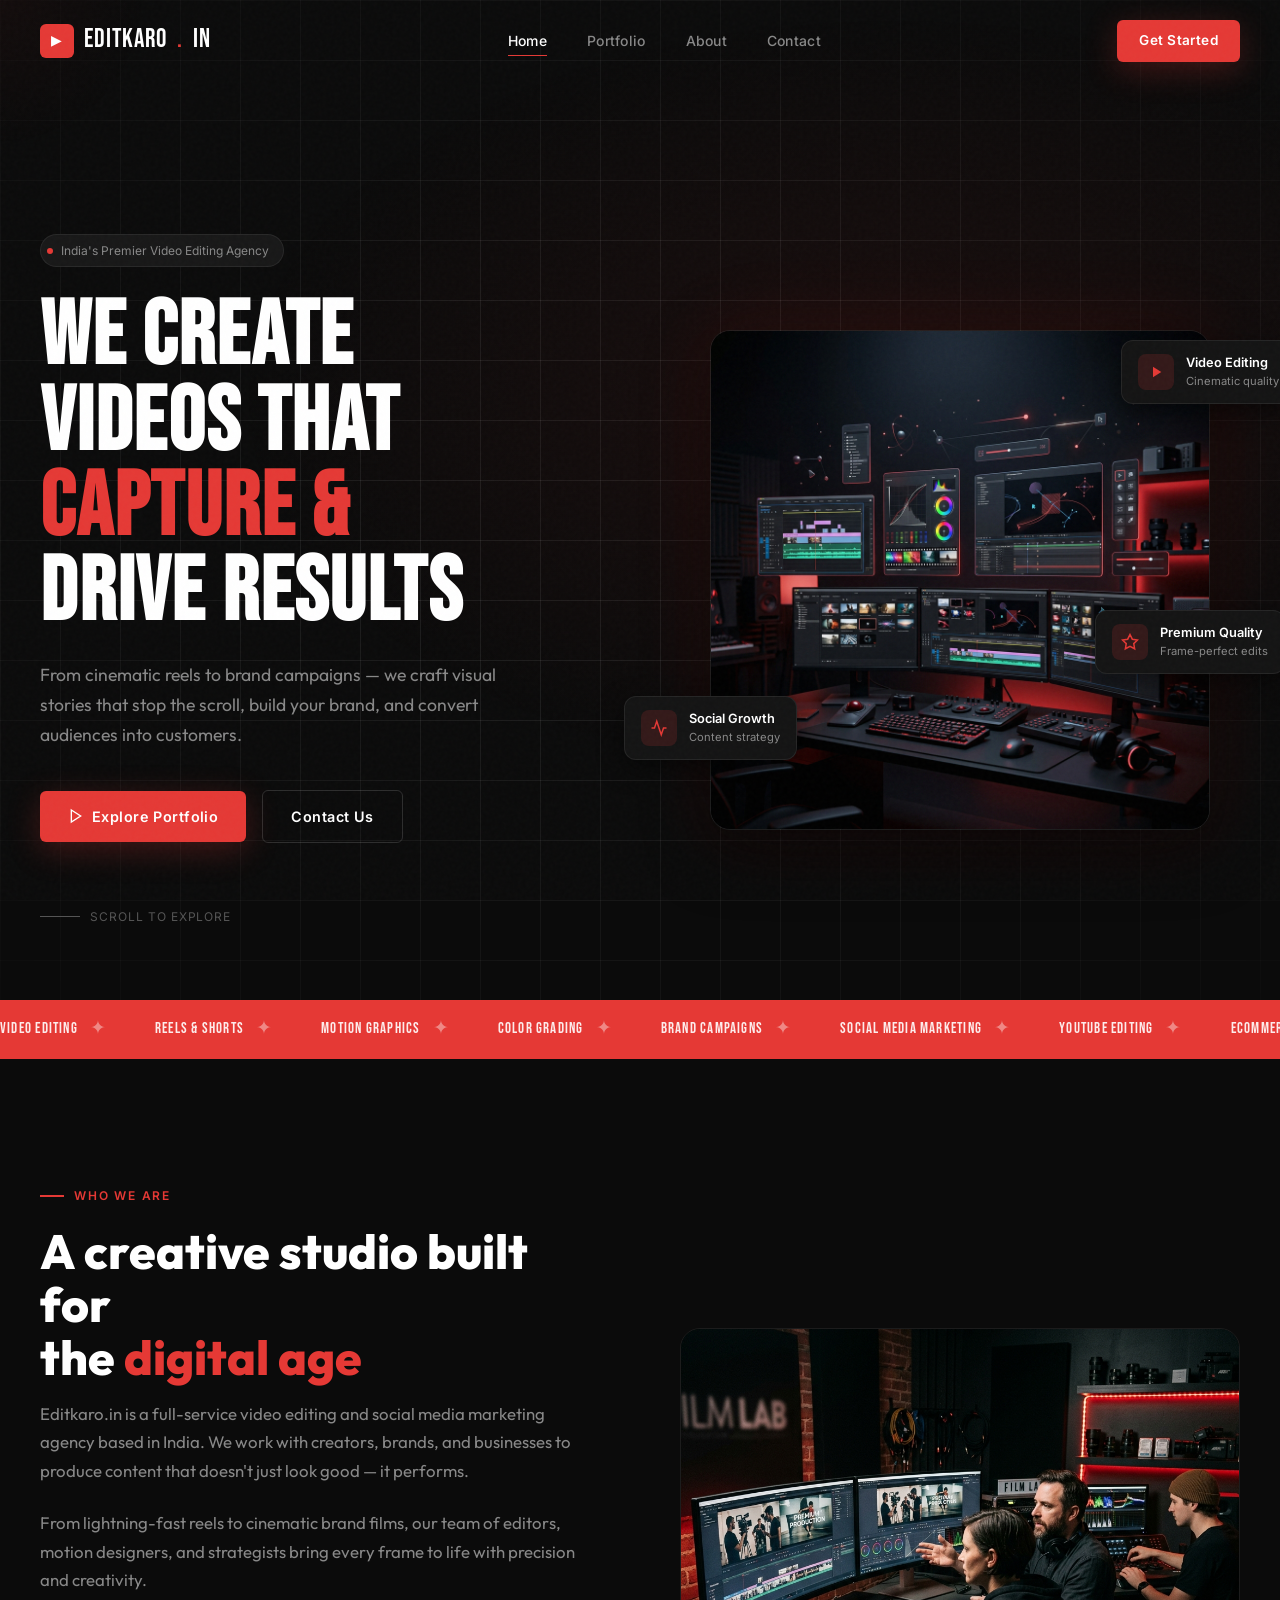
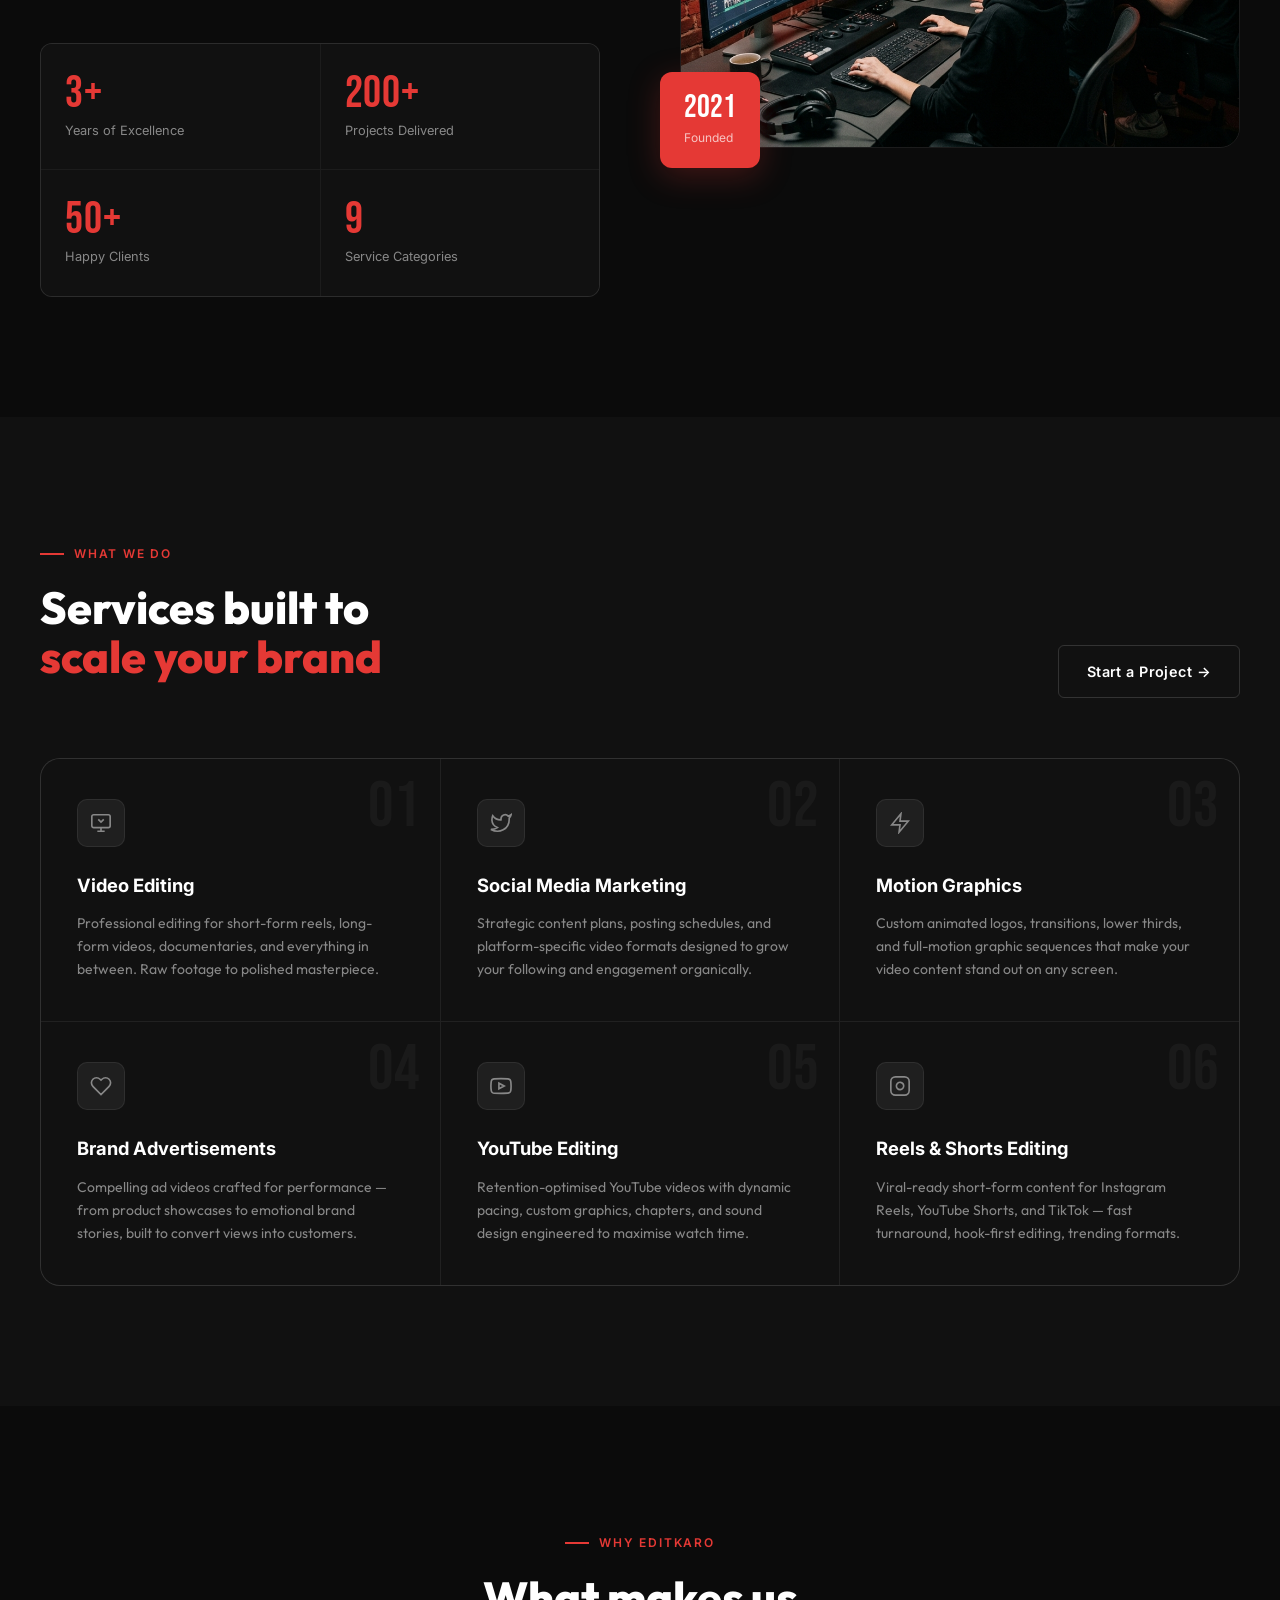
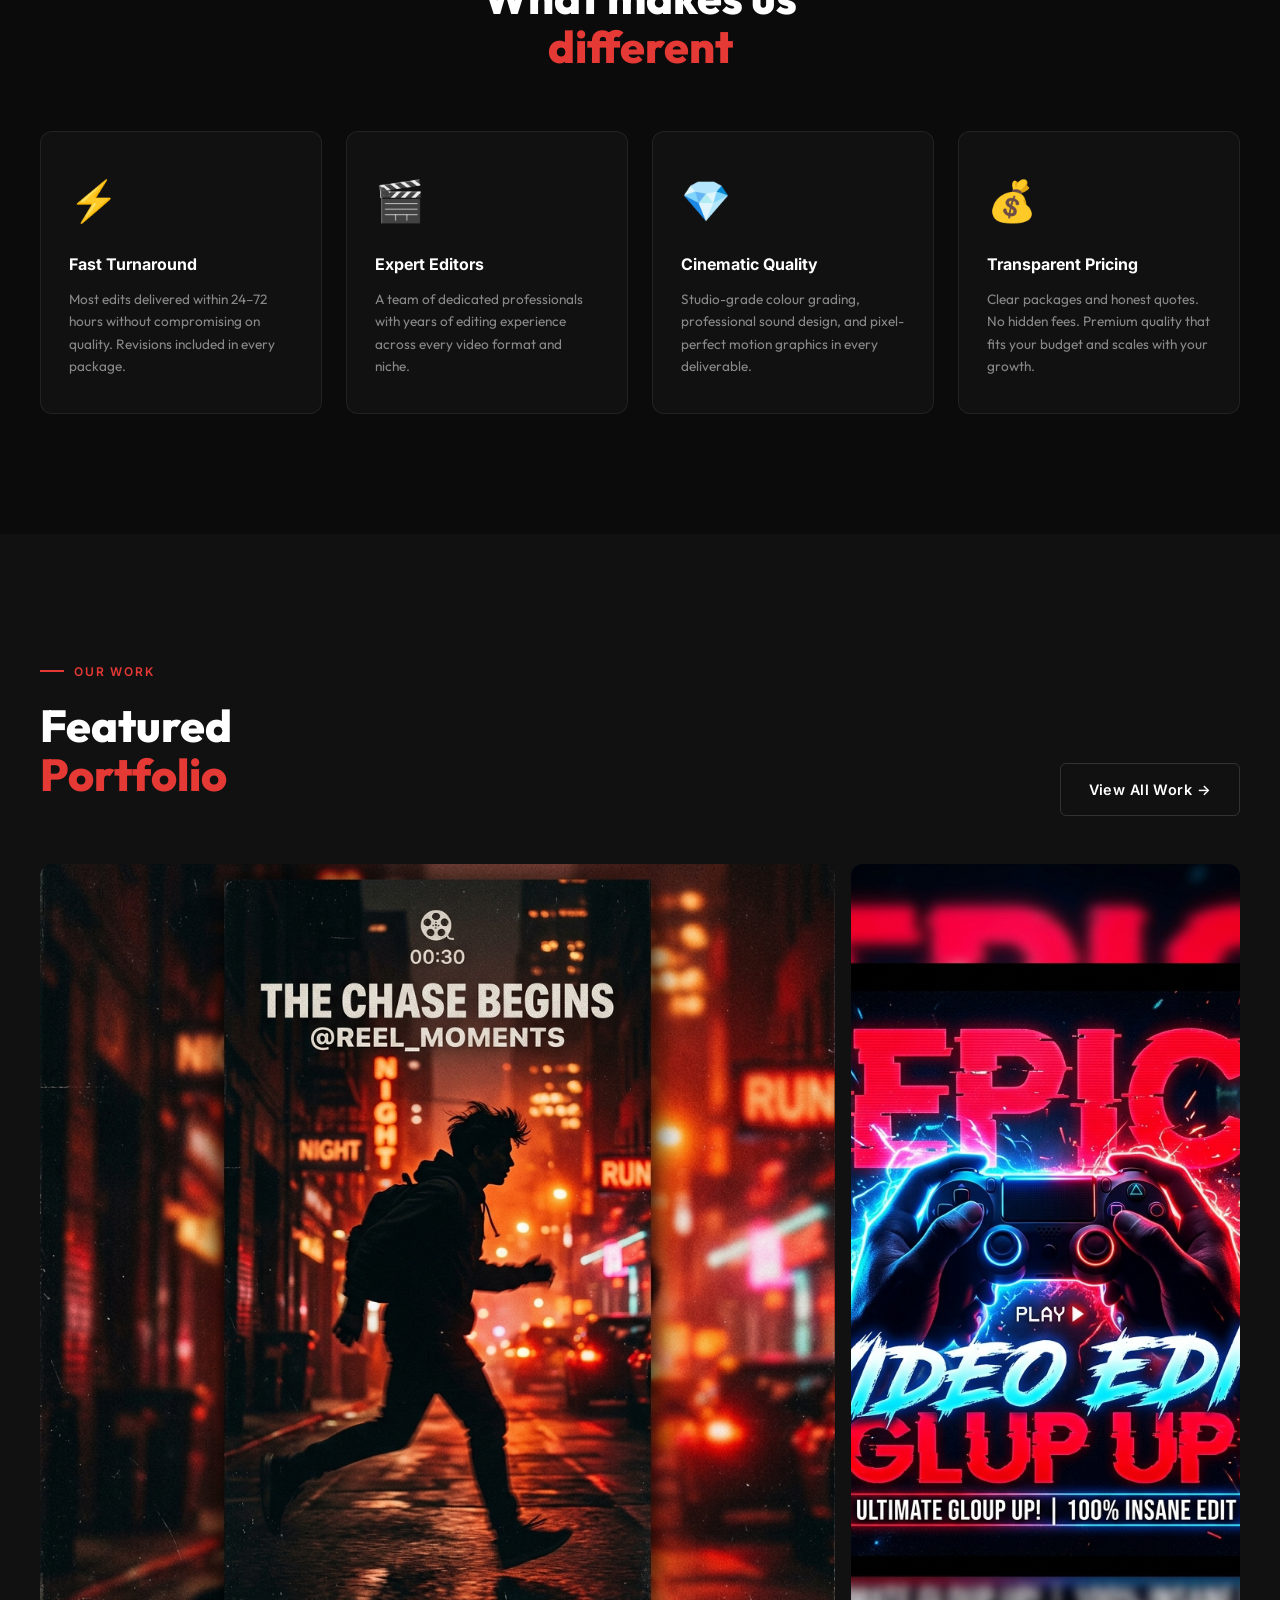
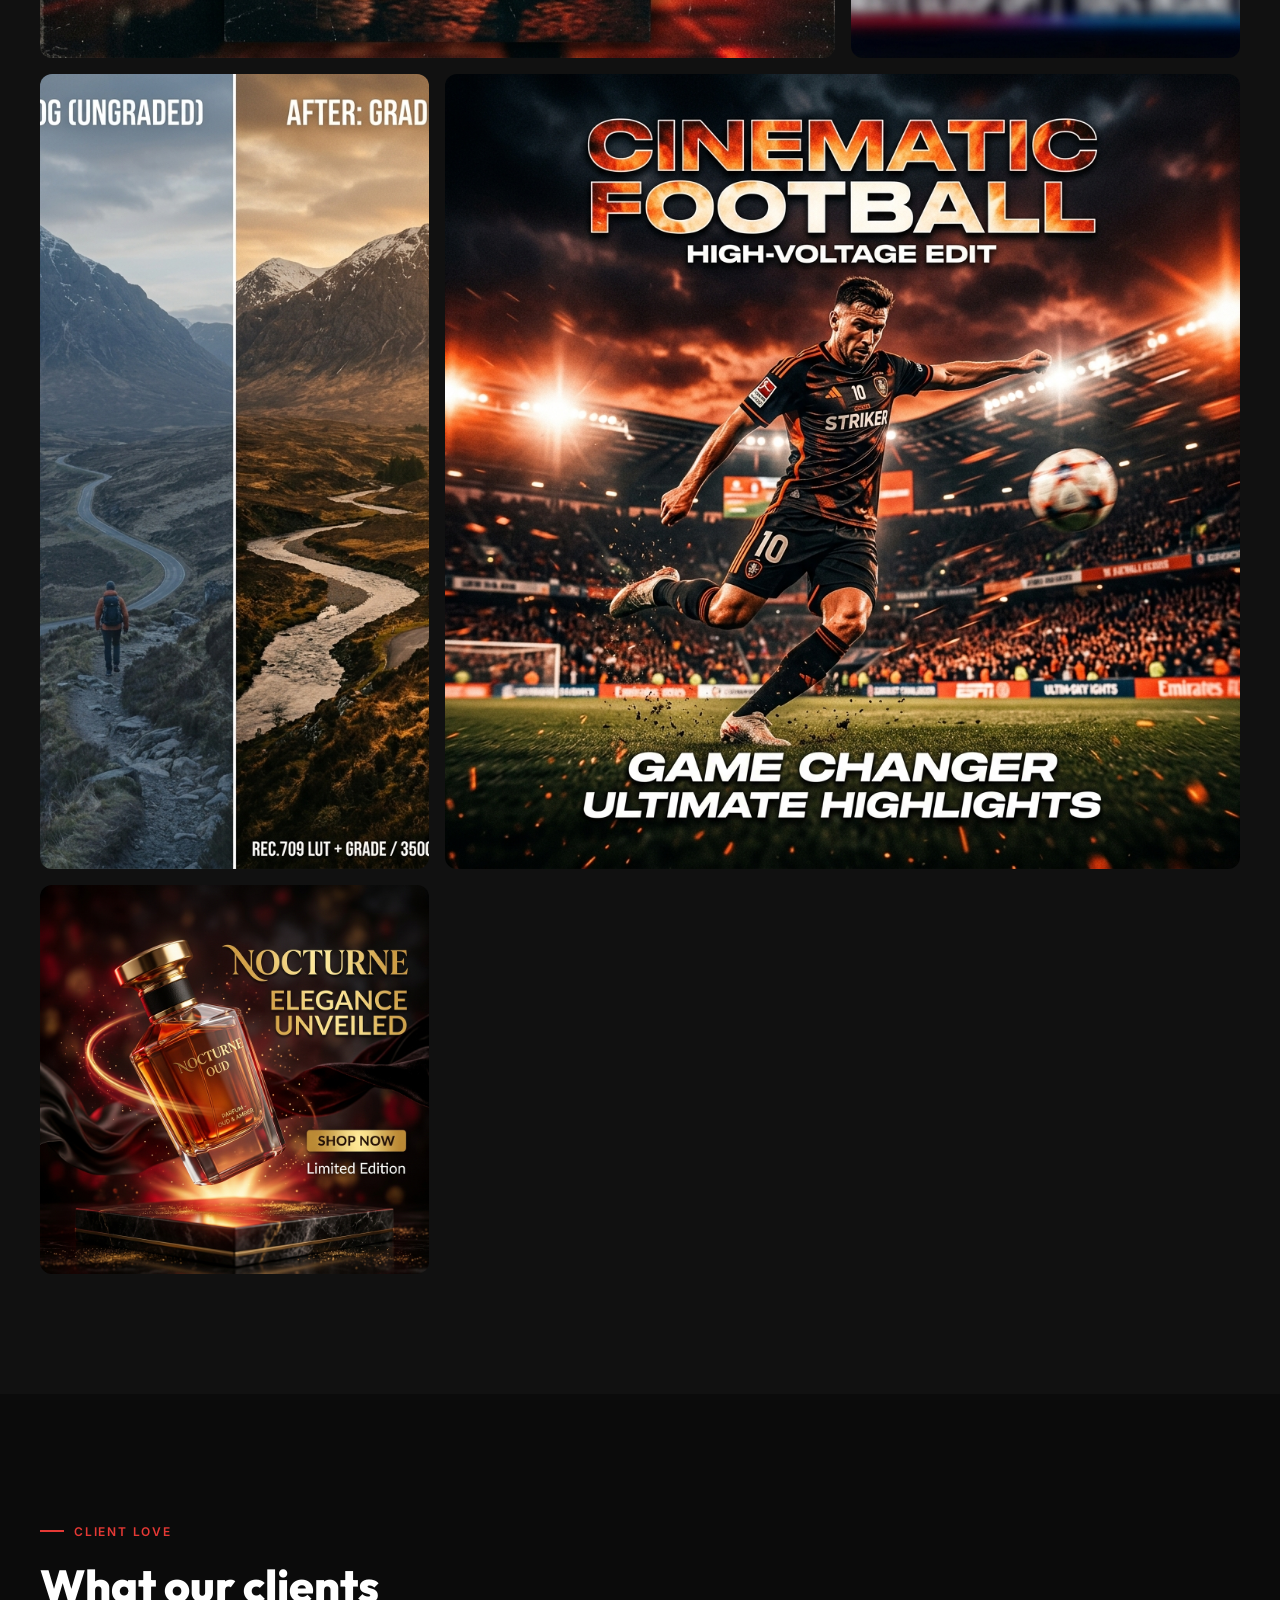
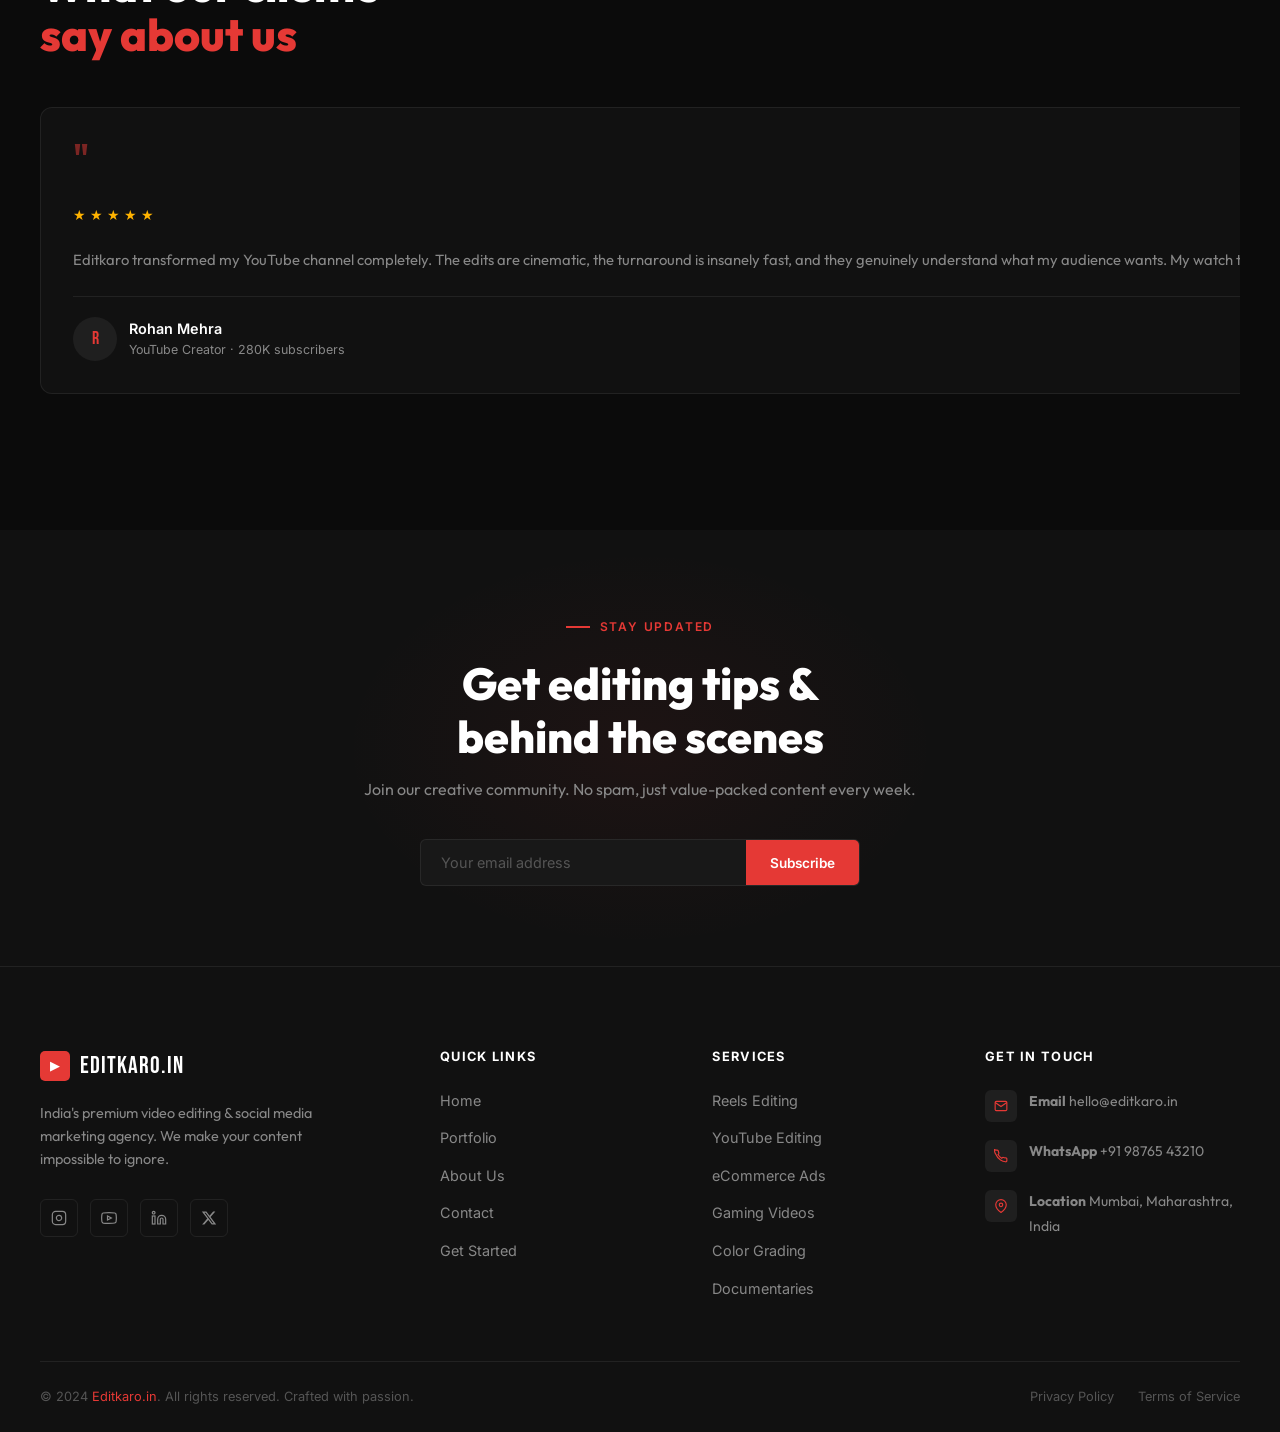
==== index.html @ 71961729 "feat: Initial commit — Editkaro.in premium agency website - 4-page website: Home, Portfolio, About, " ====
<!DOCTYPE html>
<html lang="en">
<head>
  <meta charset="UTF-8">
  <meta name="viewport" content="width=device-width, initial-scale=1.0">
  <title>Editkaro.in — Video Editing & Social Media Marketing Agency</title>
  <meta name="description" content="Editkaro.in is a premium video editing and social media marketing agency. We create cinematic videos that capture attention and drive real results for brands.">
  <meta name="keywords" content="video editing, social media marketing, reels editing, motion graphics, YouTube editing, brand ads, ecommerce ads, India">
  <meta property="og:title" content="Editkaro.in — Video Editing Agency">
  <meta property="og:description" content="We create videos that capture attention and drive results.">
  <meta property="og:type" content="website">
  <meta property="og:url" content="https://editkaro.in">
  <link rel="canonical" href="https://editkaro.in">

  <!-- Preconnect -->
  <link rel="preconnect" href="https://fonts.googleapis.com">
  <link rel="preconnect" href="https://fonts.gstatic.com" crossorigin>

  <!-- CSS -->
  <link rel="stylesheet" href="css/global.css">
  <link rel="stylesheet" href="css/navbar.css">
  <link rel="stylesheet" href="css/footer.css">
  <link rel="stylesheet" href="css/home.css">

  <!-- Favicon placeholder -->
  <link rel="icon" href="data:image/svg+xml,<svg xmlns='http://www.w3.org/2000/svg' viewBox='0 0 32 32'><rect width='32' height='32' rx='6' fill='%23E53935'/><text x='50%25' y='54%25' dominant-baseline='middle' text-anchor='middle' font-family='sans-serif' font-weight='900' font-size='18' fill='white'>EK</text></svg>">
</head>
<body>

<!-- Noise overlay -->
<div class="noise-overlay" aria-hidden="true"></div>
<!-- Cursor glow -->
<div class="cursor-glow" aria-hidden="true"></div>

<!-- ═══════════════════════════════════════════════════
     NAVBAR
═══════════════════════════════════════════════════ -->
<header class="navbar" role="banner">
  <div class="navbar__inner">
    <a href="index.html" class="navbar__logo" aria-label="Editkaro.in Home">
      <span class="navbar__logo-mark" aria-hidden="true">▶</span>
      Editkaro<span class="dot">.</span>in
    </a>

    <nav class="navbar__nav" aria-label="Primary navigation">
      <a href="index.html"     class="navbar__link">Home</a>
      <a href="portfolio.html" class="navbar__link">Portfolio</a>
      <a href="about.html"     class="navbar__link">About</a>
      <a href="contact.html"   class="navbar__link">Contact</a>
    </nav>

    <div class="navbar__actions">
      <a href="contact.html" class="btn btn-primary navbar__cta">Get Started</a>
    </div>

    <button class="navbar__hamburger" id="hamburger" aria-label="Toggle menu" aria-expanded="false">
      <span></span><span></span><span></span>
    </button>
  </div>
</header>

<!-- Mobile Menu -->
<div class="navbar__mobile" id="mobileMenu" role="dialog" aria-modal="true" aria-label="Navigation menu">
  <a href="index.html"     class="navbar__mobile-link">Home</a>
  <a href="portfolio.html" class="navbar__mobile-link">Portfolio</a>
  <a href="about.html"     class="navbar__mobile-link">About</a>
  <a href="contact.html"   class="navbar__mobile-link">Contact</a>
  <div class="navbar__mobile-bottom">
    <span style="font-family:var(--font-display);font-size:1.2rem;color:var(--text-muted);">Editkaro.in</span>
    <div class="navbar__mobile-social">
      <a href="#" target="_blank" rel="noopener">Instagram</a>
      <a href="#" target="_blank" rel="noopener">YouTube</a>
    </div>
  </div>
</div>

<!-- ═══════════════════════════════════════════════════
     HERO
═══════════════════════════════════════════════════ -->
<main id="main-content">
<section class="hero" aria-label="Hero section">
  <div class="hero__bg" aria-hidden="true">
    <div class="hero__bg-gradient"></div>
    <div class="hero__bg-grid"></div>
  </div>

  <div class="container hero__content">
    <!-- Left -->
    <div class="hero__left">
      <div class="hero__eyebrow">
        <span class="hero__eyebrow-dot"></span>
        India's Premier Video Editing Agency
      </div>

      <h1 class="hero__title">
        We Create<br>
        Videos That<br>
        <em>Capture &</em><br>
        Drive Results
      </h1>

      <p class="hero__desc">
        From cinematic reels to brand campaigns — we craft visual stories that stop the scroll,
        build your brand, and convert audiences into customers.
      </p>

      <div class="hero__actions">
        <a href="portfolio.html" class="btn btn-primary" id="heroExploreBtn">
          <svg viewBox="0 0 24 24" fill="none" stroke="currentColor" stroke-width="2"><path d="M5 3l14 9-14 9V3z"/></svg>
          Explore Portfolio
        </a>
        <a href="contact.html" class="btn btn-outline" id="heroContactBtn">Contact Us</a>
      </div>

      <div class="hero__scroll" aria-hidden="true">
        <span class="hero__scroll-line"></span>
        Scroll to explore
      </div>
    </div>

    <!-- Right: Visual -->
    <div class="hero__right" aria-hidden="true">
      <div class="hero__visual-main">
        <img src="assets/images/hero_editing_preview_1784733836723.png"
             alt="Video editing preview"
             width="500" height="420"
             loading="eager">
      </div>

      <!-- Floating cards -->
      <div class="hero__float-card hero__float-card--1">
        <div class="hero__float-icon">
          <svg viewBox="0 0 24 24" fill="currentColor"><path d="M8 5v14l11-7z"/></svg>
        </div>
        <div>
          <div class="hero__float-label">Video Editing</div>
          <div class="hero__float-sub">Cinematic quality</div>
        </div>
      </div>

      <div class="hero__float-card hero__float-card--2">
        <div class="hero__float-icon">
          <svg viewBox="0 0 24 24" fill="none" stroke="currentColor" stroke-width="2"><path d="M22 12h-4l-3 9L9 3l-3 9H2"/></svg>
        </div>
        <div>
          <div class="hero__float-label">Social Growth</div>
          <div class="hero__float-sub">Content strategy</div>
        </div>
      </div>

      <div class="hero__float-card hero__float-card--3">
        <div class="hero__float-icon">
          <svg viewBox="0 0 24 24" fill="none" stroke="currentColor" stroke-width="2"><polygon points="12 2 15.09 8.26 22 9.27 17 14.14 18.18 21.02 12 17.77 5.82 21.02 7 14.14 2 9.27 8.91 8.26 12 2"/></svg>
        </div>
        <div>
          <div class="hero__float-label">Premium Quality</div>
          <div class="hero__float-sub">Frame-perfect edits</div>
        </div>
      </div>
    </div>
  </div>
</section>

<!-- ═══════════════════════════════════════════════════
     MARQUEE BAND
═══════════════════════════════════════════════════ -->
<div class="marquee-band" aria-hidden="true">
  <div class="marquee-track">
    <!-- First set -->
    <span class="marquee-item">Video Editing <span class="marquee-sep">✦</span></span>
    <span class="marquee-item">Reels &amp; Shorts <span class="marquee-sep">✦</span></span>
    <span class="marquee-item">Motion Graphics <span class="marquee-sep">✦</span></span>
    <span class="marquee-item">Color Grading <span class="marquee-sep">✦</span></span>
    <span class="marquee-item">Brand Campaigns <span class="marquee-sep">✦</span></span>
    <span class="marquee-item">Social Media Marketing <span class="marquee-sep">✦</span></span>
    <span class="marquee-item">YouTube Editing <span class="marquee-sep">✦</span></span>
    <span class="marquee-item">eCommerce Ads <span class="marquee-sep">✦</span></span>
    <!-- Duplicate for seamless loop -->
    <span class="marquee-item">Video Editing <span class="marquee-sep">✦</span></span>
    <span class="marquee-item">Reels &amp; Shorts <span class="marquee-sep">✦</span></span>
    <span class="marquee-item">Motion Graphics <span class="marquee-sep">✦</span></span>
    <span class="marquee-item">Color Grading <span class="marquee-sep">✦</span></span>
    <span class="marquee-item">Brand Campaigns <span class="marquee-sep">✦</span></span>
    <span class="marquee-item">Social Media Marketing <span class="marquee-sep">✦</span></span>
    <span class="marquee-item">YouTube Editing <span class="marquee-sep">✦</span></span>
    <span class="marquee-item">eCommerce Ads <span class="marquee-sep">✦</span></span>
  </div>
</div>

<!-- ═══════════════════════════════════════════════════
     COMPANY INTRO
═══════════════════════════════════════════════════ -->
<section class="intro section" aria-label="About the agency">
  <div class="container">
    <div class="intro__grid">
      <!-- Left: Text -->
      <div class="reveal-left">
        <span class="section-label">Who We Are</span>
        <h2 class="section-title" style="font-size:clamp(2rem,4vw,3rem);">
          A creative studio built for<br>the <span class="text-accent">digital age</span>
        </h2>
        <p class="section-subtitle" style="margin-bottom:24px;">
          Editkaro.in is a full-service video editing and social media marketing agency based in India.
          We work with creators, brands, and businesses to produce content that doesn't just look good —
          it performs.
        </p>
        <p class="section-subtitle">
          From lightning-fast reels to cinematic brand films, our team of editors, motion designers,
          and strategists bring every frame to life with precision and creativity.
        </p>

        <div class="intro__stats reveal" style="transition-delay:0.2s;">
          <div class="intro__stat">
            <div class="intro__stat-num"><span data-counter="3" data-suffix="+">0+</span></div>
            <div class="intro__stat-label">Years of Excellence</div>
          </div>
          <div class="intro__stat">
            <div class="intro__stat-num"><span data-counter="200" data-suffix="+">0+</span></div>
            <div class="intro__stat-label">Projects Delivered</div>
          </div>
          <div class="intro__stat">
            <div class="intro__stat-num"><span data-counter="50" data-suffix="+">0+</span></div>
            <div class="intro__stat-label">Happy Clients</div>
          </div>
          <div class="intro__stat">
            <div class="intro__stat-num"><span data-counter="9" data-suffix="">0</span></div>
            <div class="intro__stat-label">Service Categories</div>
          </div>
        </div>
      </div>

      <!-- Right: Visual -->
      <div class="intro__visual reveal-right">
        <div class="intro__img">
          <img src="assets/images/about_team_studio_1784733849557.png"
               alt="Editkaro.in studio team at work"
               width="600" height="450"
               loading="lazy">
        </div>
        <div class="intro__badge">
          <div class="intro__badge-text">2021</div>
          <div class="intro__badge-sub">Founded</div>
        </div>
      </div>
    </div>
  </div>
</section>

<!-- ═══════════════════════════════════════════════════
     SERVICES
═══════════════════════════════════════════════════ -->
<section class="services" aria-label="Our services">
  <div class="container">
    <div class="services__header">
      <div class="reveal-left">
        <span class="section-label">What We Do</span>
        <h2 class="section-title">Services built to<br><span class="text-accent">scale your brand</span></h2>
      </div>
      <div class="reveal-right">
        <a href="contact.html" class="btn btn-outline">Start a Project →</a>
      </div>
    </div>

    <div class="services__grid">
      <!-- Service 1 -->
      <article class="service-card reveal" style="transition-delay:0.05s;">
        <div class="service-card__number" aria-hidden="true">01</div>
        <div class="service-card__icon" aria-hidden="true">
          <svg viewBox="0 0 24 24" fill="none" stroke="currentColor" stroke-width="1.8"><rect x="2" y="3" width="20" height="14" rx="2"/><path d="M8 21h8M12 17v4"/><path d="M9 8l3 3 3-3"/></svg>
        </div>
        <h3 class="service-card__title">Video Editing</h3>
        <p class="service-card__desc">Professional editing for short-form reels, long-form videos, documentaries, and everything in between. Raw footage to polished masterpiece.</p>
      </article>

      <!-- Service 2 -->
      <article class="service-card reveal" style="transition-delay:0.1s;">
        <div class="service-card__number" aria-hidden="true">02</div>
        <div class="service-card__icon" aria-hidden="true">
          <svg viewBox="0 0 24 24" fill="none" stroke="currentColor" stroke-width="1.8"><path d="M23 3a10.9 10.9 0 01-3.14 1.53 4.48 4.48 0 00-7.86 3v1A10.66 10.66 0 013 4s-4 9 5 13a11.64 11.64 0 01-7 2c9 5 20 0 20-11.5a4.5 4.5 0 00-.08-.83A7.72 7.72 0 0023 3z"/></svg>
        </div>
        <h3 class="service-card__title">Social Media Marketing</h3>
        <p class="service-card__desc">Strategic content plans, posting schedules, and platform-specific video formats designed to grow your following and engagement organically.</p>
      </article>

      <!-- Service 3 -->
      <article class="service-card reveal" style="transition-delay:0.15s;">
        <div class="service-card__number" aria-hidden="true">03</div>
        <div class="service-card__icon" aria-hidden="true">
          <svg viewBox="0 0 24 24" fill="none" stroke="currentColor" stroke-width="1.8"><polygon points="13 2 3 14 12 14 11 22 21 10 12 10 13 2"/></svg>
        </div>
        <h3 class="service-card__title">Motion Graphics</h3>
        <p class="service-card__desc">Custom animated logos, transitions, lower thirds, and full-motion graphic sequences that make your video content stand out on any screen.</p>
      </article>

      <!-- Service 4 -->
      <article class="service-card reveal" style="transition-delay:0.2s;">
        <div class="service-card__number" aria-hidden="true">04</div>
        <div class="service-card__icon" aria-hidden="true">
          <svg viewBox="0 0 24 24" fill="none" stroke="currentColor" stroke-width="1.8"><path d="M20.84 4.61a5.5 5.5 0 00-7.78 0L12 5.67l-1.06-1.06a5.5 5.5 0 00-7.78 7.78l1.06 1.06L12 21.23l7.78-7.78 1.06-1.06a5.5 5.5 0 000-7.78z"/></svg>
        </div>
        <h3 class="service-card__title">Brand Advertisements</h3>
        <p class="service-card__desc">Compelling ad videos crafted for performance — from product showcases to emotional brand stories, built to convert views into customers.</p>
      </article>

      <!-- Service 5 -->
      <article class="service-card reveal" style="transition-delay:0.25s;">
        <div class="service-card__number" aria-hidden="true">05</div>
        <div class="service-card__icon" aria-hidden="true">
          <svg viewBox="0 0 24 24" fill="none" stroke="currentColor" stroke-width="1.8"><path d="M22.54 6.42a2.78 2.78 0 00-1.95-1.96C18.88 4 12 4 12 4s-6.88 0-8.59.46a2.78 2.78 0 00-1.95 1.96A29 29 0 001 12a29 29 0 00.46 5.58A2.78 2.78 0 003.41 19.6C5.12 20 12 20 12 20s6.88 0 8.59-.46a2.78 2.78 0 001.95-1.95A29 29 0 0023 12a29 29 0 00-.46-5.58z"/><polygon points="9.75 15.02 15.5 12 9.75 8.98 9.75 15.02"/></svg>
        </div>
        <h3 class="service-card__title">YouTube Editing</h3>
        <p class="service-card__desc">Retention-optimised YouTube videos with dynamic pacing, custom graphics, chapters, and sound design engineered to maximise watch time.</p>
      </article>

      <!-- Service 6 -->
      <article class="service-card reveal" style="transition-delay:0.3s;">
        <div class="service-card__number" aria-hidden="true">06</div>
        <div class="service-card__icon" aria-hidden="true">
          <svg viewBox="0 0 24 24" fill="none" stroke="currentColor" stroke-width="1.8"><rect x="2" y="2" width="20" height="20" rx="5" ry="5"/><path d="M16 11.37A4 4 0 1112.63 8 4 4 0 0116 11.37z"/><line x1="17.5" y1="6.5" x2="17.51" y2="6.5"/></svg>
        </div>
        <h3 class="service-card__title">Reels &amp; Shorts Editing</h3>
        <p class="service-card__desc">Viral-ready short-form content for Instagram Reels, YouTube Shorts, and TikTok — fast turnaround, hook-first editing, trending formats.</p>
      </article>
    </div>
  </div>
</section>

<!-- ═══════════════════════════════════════════════════
     WHY CHOOSE US
═══════════════════════════════════════════════════ -->
<section class="why section" aria-label="Why choose Editkaro">
  <div class="container">
    <div class="reveal" style="text-align:center;max-width:560px;margin:0 auto;">
      <span class="section-label">Why Editkaro</span>
      <h2 class="section-title">What makes us<br><span class="text-accent">different</span></h2>
    </div>

    <div class="why__grid">
      <div class="why-card reveal delay-1">
        <span class="why-card__icon" aria-hidden="true">⚡</span>
        <h3 class="why-card__title">Fast Turnaround</h3>
        <p class="why-card__desc">Most edits delivered within 24–72 hours without compromising on quality. Revisions included in every package.</p>
      </div>

      <div class="why-card reveal delay-2">
        <span class="why-card__icon" aria-hidden="true">🎬</span>
        <h3 class="why-card__title">Expert Editors</h3>
        <p class="why-card__desc">A team of dedicated professionals with years of editing experience across every video format and niche.</p>
      </div>

      <div class="why-card reveal delay-3">
        <span class="why-card__icon" aria-hidden="true">💎</span>
        <h3 class="why-card__title">Cinematic Quality</h3>
        <p class="why-card__desc">Studio-grade colour grading, professional sound design, and pixel-perfect motion graphics in every deliverable.</p>
      </div>

      <div class="why-card reveal delay-4">
        <span class="why-card__icon" aria-hidden="true">💰</span>
        <h3 class="why-card__title">Transparent Pricing</h3>
        <p class="why-card__desc">Clear packages and honest quotes. No hidden fees. Premium quality that fits your budget and scales with your growth.</p>
      </div>
    </div>
  </div>
</section>

<!-- ═══════════════════════════════════════════════════
     FEATURED PORTFOLIO
═══════════════════════════════════════════════════ -->
<section class="feat-portfolio" aria-label="Featured portfolio work">
  <div class="container">
    <div class="feat-portfolio__header reveal">
      <div>
        <span class="section-label">Our Work</span>
        <h2 class="section-title">Featured<br><span class="text-accent">Portfolio</span></h2>
      </div>
      <a href="portfolio.html" class="btn btn-outline">View All Work →</a>
    </div>

    <div class="feat-portfolio__grid">
      <!-- Large card 1 -->
      <div class="port-card reveal delay-1" role="button" tabindex="0" aria-label="View short form video project">
        <img class="port-card__img" src="assets/images/portfolio_shortform_1784733870986.png"
             alt="Short form brand reel" loading="lazy">
        <div class="port-card__overlay">
          <div class="port-card__play" aria-hidden="true">
            <svg viewBox="0 0 24 24" fill="currentColor"><path d="M8 5v14l11-7z"/></svg>
          </div>
          <span class="port-card__cat">Short Form Video</span>
          <div class="port-card__title">Brand Reel — Fashion Drop</div>
        </div>
      </div>

      <!-- Card 2 -->
      <div class="port-card reveal delay-2" role="button" tabindex="0" aria-label="View gaming video project">
        <img class="port-card__img" src="assets/images/portfolio_gaming_1784733883250.png"
             alt="Gaming montage" loading="lazy">
        <div class="port-card__overlay">
          <div class="port-card__play" aria-hidden="true">
            <svg viewBox="0 0 24 24" fill="currentColor"><path d="M8 5v14l11-7z"/></svg>
          </div>
          <span class="port-card__cat">Gaming Video</span>
          <div class="port-card__title">Pro Montage — Valorant</div>
        </div>
      </div>

      <!-- Card 3 -->
      <div class="port-card reveal delay-3" role="button" tabindex="0" aria-label="View color grading project">
        <img class="port-card__img" src="assets/images/portfolio_colorgrade_1784733894933.png"
             alt="Color grading project" loading="lazy">
        <div class="port-card__overlay">
          <div class="port-card__play" aria-hidden="true">
            <svg viewBox="0 0 24 24" fill="currentColor"><path d="M8 5v14l11-7z"/></svg>
          </div>
          <span class="port-card__cat">Color Grading</span>
          <div class="port-card__title">Cinematic Color Grade</div>
        </div>
      </div>

      <!-- Large card 4 -->
      <div class="port-card reveal delay-4" role="button" tabindex="0" aria-label="View football edit project">
        <img class="port-card__img" src="assets/images/portfolio_football_1784733924182.png"
             alt="Football edit" loading="lazy">
        <div class="port-card__overlay">
          <div class="port-card__play" aria-hidden="true">
            <svg viewBox="0 0 24 24" fill="currentColor"><path d="M8 5v14l11-7z"/></svg>
          </div>
          <span class="port-card__cat">Football Edit</span>
          <div class="port-card__title">Champions League — Cinematic Edit</div>
        </div>
      </div>

      <!-- Card 5 -->
      <div class="port-card reveal delay-5" role="button" tabindex="0" aria-label="View ecommerce ad project">
        <img class="port-card__img" src="assets/images/portfolio_ecommerce_1784733905947.png"
             alt="eCommerce advertisement" loading="lazy">
        <div class="port-card__overlay">
          <div class="port-card__play" aria-hidden="true">
            <svg viewBox="0 0 24 24" fill="currentColor"><path d="M8 5v14l11-7z"/></svg>
          </div>
          <span class="port-card__cat">eCommerce Ad</span>
          <div class="port-card__title">Luxury Product Launch</div>
        </div>
      </div>
    </div>
  </div>
</section>

<!-- ═══════════════════════════════════════════════════
     TESTIMONIALS
═══════════════════════════════════════════════════ -->
<section class="testimonials section" aria-label="Client testimonials">
  <div class="container">
    <div class="reveal">
      <span class="section-label">Client Love</span>
      <h2 class="section-title">What our clients<br><span class="text-accent">say about us</span></h2>
    </div>

    <div class="testimonials__track" role="list">
      <!-- Testimonial 1 -->
      <div class="testimonial-card reveal delay-1" role="listitem">
        <div class="testimonial-card__quote" aria-hidden="true">"</div>
        <div class="testimonial-card__stars" aria-label="5 out of 5 stars">
          <span class="testimonial-card__star">★</span>
          <span class="testimonial-card__star">★</span>
          <span class="testimonial-card__star">★</span>
          <span class="testimonial-card__star">★</span>
          <span class="testimonial-card__star">★</span>
        </div>
        <p class="testimonial-card__text">
          Editkaro transformed my YouTube channel completely. The edits are cinematic, the turnaround is insanely fast, and they genuinely understand what my audience wants. My watch time went up by 60% in two months.
        </p>
        <div class="testimonial-card__author">
          <div class="testimonial-card__avatar" aria-hidden="true">R</div>
          <div>
            <div class="testimonial-card__name">Rohan Mehra</div>
            <div class="testimonial-card__role">YouTube Creator · 280K subscribers</div>
          </div>
        </div>
      </div>

      <!-- Testimonial 2 -->
      <div class="testimonial-card reveal delay-2" role="listitem">
        <div class="testimonial-card__quote" aria-hidden="true">"</div>
        <div class="testimonial-card__stars" aria-label="5 out of 5 stars">
          <span class="testimonial-card__star">★</span>
          <span class="testimonial-card__star">★</span>
          <span class="testimonial-card__star">★</span>
          <span class="testimonial-card__star">★</span>
          <span class="testimonial-card__star">★</span>
        </div>
        <p class="testimonial-card__text">
          We hired Editkaro for our product launch campaign and the results were beyond expectations. The ad videos they created drove a 3x ROAS on our Meta campaigns. Professional, creative, and reliable.
        </p>
        <div class="testimonial-card__author">
          <div class="testimonial-card__avatar" aria-hidden="true">P</div>
          <div>
            <div class="testimonial-card__name">Priya Sharma</div>
            <div class="testimonial-card__role">Marketing Head · StyleCraft India</div>
          </div>
        </div>
      </div>

      <!-- Testimonial 3 -->
      <div class="testimonial-card reveal delay-3" role="listitem">
        <div class="testimonial-card__quote" aria-hidden="true">"</div>
        <div class="testimonial-card__stars" aria-label="5 out of 5 stars">
          <span class="testimonial-card__star">★</span>
          <span class="testimonial-card__star">★</span>
          <span class="testimonial-card__star">★</span>
          <span class="testimonial-card__star">★</span>
          <span class="testimonial-card__star">★</span>
        </div>
        <p class="testimonial-card__text">
          My Instagram grew from 5K to 40K in 4 months after working with Editkaro for my reels. They know exactly how to make content that the algorithm loves and the audience shares. Absolutely recommend them.
        </p>
        <div class="testimonial-card__author">
          <div class="testimonial-card__avatar" aria-hidden="true">A</div>
          <div>
            <div class="testimonial-card__name">Arjun Singh</div>
            <div class="testimonial-card__role">Fitness Creator · @arjunfitlife</div>
          </div>
        </div>
      </div>

      <!-- Testimonial 4 -->
      <div class="testimonial-card reveal delay-4" role="listitem">
        <div class="testimonial-card__quote" aria-hidden="true">"</div>
        <div class="testimonial-card__stars" aria-label="5 out of 5 stars">
          <span class="testimonial-card__star">★</span>
          <span class="testimonial-card__star">★</span>
          <span class="testimonial-card__star">★</span>
          <span class="testimonial-card__star">★</span>
          <span class="testimonial-card__star">★</span>
        </div>
        <p class="testimonial-card__text">
          The football edits Editkaro produced for our sports page are nothing short of cinematic. Every frame is intentional, the music sync is perfect, and engagement on our page doubled within weeks of posting.
        </p>
        <div class="testimonial-card__author">
          <div class="testimonial-card__avatar" aria-hidden="true">K</div>
          <div>
            <div class="testimonial-card__name">Kabir Hussain</div>
            <div class="testimonial-card__role">Founder · IndiaFootballTV</div>
          </div>
        </div>
      </div>
    </div>
  </div>
</section>

<!-- ═══════════════════════════════════════════════════
     EMAIL SUBSCRIPTION
═══════════════════════════════════════════════════ -->
<section class="subscription" aria-label="Email subscription">
  <div class="container">
    <div class="subscription__inner reveal">
      <span class="section-label" style="justify-content:center;">Stay Updated</span>
      <h2 class="subscription__title">Get editing tips &amp;<br>behind the scenes</h2>
      <p class="subscription__sub">Join our creative community. No spam, just value-packed content every week.</p>

      <form class="subscription__form" id="subscriptionForm" aria-label="Email subscription form" novalidate>
        <label for="subEmail" class="sr-only">Your email address</label>
        <input
          type="email"
          id="subEmail"
          name="email"
          class="subscription__input"
          placeholder="Your email address"
          autocomplete="email"
          required
        >
        <button type="submit" class="subscription__btn" id="subBtn">Subscribe</button>
      </form>
    </div>
  </div>
</section>
</main>

<!-- ═══════════════════════════════════════════════════
     FOOTER
═══════════════════════════════════════════════════ -->
<footer class="footer" role="contentinfo">
  <div class="container">
    <div class="footer__grid">
      <!-- Brand -->
      <div class="footer__brand">
        <a href="index.html" class="footer__logo" aria-label="Editkaro.in home">
          <span class="footer__logo-mark" aria-hidden="true">▶</span>
          Editkaro.in
        </a>
        <p class="footer__tagline">
          India's premium video editing &amp; social media marketing agency. We make your content impossible to ignore.
        </p>
        <div class="footer__social" aria-label="Social media links">
          <!-- Instagram -->
          <a href="#" class="footer__social-link" aria-label="Instagram" target="_blank" rel="noopener">
            <svg viewBox="0 0 24 24" fill="none" stroke="currentColor" stroke-width="1.8"><rect x="2" y="2" width="20" height="20" rx="5"/><path d="M16 11.37A4 4 0 1112.63 8 4 4 0 0116 11.37z"/><line x1="17.5" y1="6.5" x2="17.51" y2="6.5"/></svg>
          </a>
          <!-- YouTube -->
          <a href="#" class="footer__social-link" aria-label="YouTube" target="_blank" rel="noopener">
            <svg viewBox="0 0 24 24" fill="none" stroke="currentColor" stroke-width="1.8"><path d="M22.54 6.42a2.78 2.78 0 00-1.95-1.96C18.88 4 12 4 12 4s-6.88 0-8.59.46a2.78 2.78 0 00-1.95 1.96A29 29 0 001 12a29 29 0 00.46 5.58A2.78 2.78 0 003.41 19.6C5.12 20 12 20 12 20s6.88 0 8.59-.46a2.78 2.78 0 001.95-1.95A29 29 0 0023 12a29 29 0 00-.46-5.58z"/><polygon points="9.75 15.02 15.5 12 9.75 8.98 9.75 15.02"/></svg>
          </a>
          <!-- LinkedIn -->
          <a href="#" class="footer__social-link" aria-label="LinkedIn" target="_blank" rel="noopener">
            <svg viewBox="0 0 24 24" fill="none" stroke="currentColor" stroke-width="1.8"><path d="M16 8a6 6 0 016 6v7h-4v-7a2 2 0 00-2-2 2 2 0 00-2 2v7h-4v-7a6 6 0 016-6z"/><rect x="2" y="9" width="4" height="12"/><circle cx="4" cy="4" r="2"/></svg>
          </a>
          <!-- Twitter / X -->
          <a href="#" class="footer__social-link" aria-label="Twitter" target="_blank" rel="noopener">
            <svg viewBox="0 0 24 24" fill="currentColor"><path d="M18.244 2.25h3.308l-7.227 8.26 8.502 11.24H16.17l-5.214-6.817L4.99 21.75H1.68l7.73-8.835L1.254 2.25H8.08l4.713 6.231zm-1.161 17.52h1.833L7.084 4.126H5.117z"/></svg>
          </a>
        </div>
      </div>

      <!-- Quick Links -->
      <nav aria-label="Quick links">
        <div class="footer__col-title">Quick Links</div>
        <ul class="footer__links">
          <li><a href="index.html" class="footer__link">Home</a></li>
          <li><a href="portfolio.html" class="footer__link">Portfolio</a></li>
          <li><a href="about.html" class="footer__link">About Us</a></li>
          <li><a href="contact.html" class="footer__link">Contact</a></li>
          <li><a href="contact.html" class="footer__link">Get Started</a></li>
        </ul>
      </nav>

      <!-- Services -->
      <nav aria-label="Services">
        <div class="footer__col-title">Services</div>
        <ul class="footer__links">
          <li><a href="portfolio.html?filter=short-form" class="footer__link">Reels Editing</a></li>
          <li><a href="portfolio.html?filter=long-form" class="footer__link">YouTube Editing</a></li>
          <li><a href="portfolio.html?filter=ecommerce" class="footer__link">eCommerce Ads</a></li>
          <li><a href="portfolio.html?filter=gaming" class="footer__link">Gaming Videos</a></li>
          <li><a href="portfolio.html?filter=color-grading" class="footer__link">Color Grading</a></li>
          <li><a href="portfolio.html?filter=documentary" class="footer__link">Documentaries</a></li>
        </ul>
      </nav>

      <!-- Contact -->
      <div>
        <div class="footer__col-title">Get In Touch</div>
        <div class="footer__contact-item">
          <div class="footer__contact-icon" aria-hidden="true">
            <svg viewBox="0 0 24 24" fill="none" stroke="currentColor" stroke-width="2"><path d="M4 4h16c1.1 0 2 .9 2 2v12c0 1.1-.9 2-2 2H4c-1.1 0-2-.9-2-2V6c0-1.1.9-2 2-2z"/><polyline points="22,6 12,13 2,6"/></svg>
          </div>
          <div>
            <strong class="footer__contact-text">Email</strong>
            <span class="footer__contact-text">hello@editkaro.in</span>
          </div>
        </div>
        <div class="footer__contact-item">
          <div class="footer__contact-icon" aria-hidden="true">
            <svg viewBox="0 0 24 24" fill="none" stroke="currentColor" stroke-width="2"><path d="M22 16.92v3a2 2 0 01-2.18 2 19.79 19.79 0 01-8.63-3.07A19.5 19.5 0 013.37 9.5a19.82 19.82 0 01-3.07-8.67A2 2 0 012.32 2H5.5a2 2 0 012 1.72c.127.96.361 1.903.7 2.81a2 2 0 01-.45 2.11L6.91 9.5a16 16 0 006.36 6.36l.85-.86a2 2 0 012.11-.45c.907.339 1.85.573 2.81.7A2 2 0 0122 16.92z"/></svg>
          </div>
          <div>
            <strong class="footer__contact-text">WhatsApp</strong>
            <span class="footer__contact-text">+91 98765 43210</span>
          </div>
        </div>
        <div class="footer__contact-item">
          <div class="footer__contact-icon" aria-hidden="true">
            <svg viewBox="0 0 24 24" fill="none" stroke="currentColor" stroke-width="2"><path d="M21 10c0 7-9 13-9 13s-9-6-9-13a9 9 0 0118 0z"/><circle cx="12" cy="10" r="3"/></svg>
          </div>
          <div>
            <strong class="footer__contact-text">Location</strong>
            <span class="footer__contact-text">Mumbai, Maharashtra, India</span>
          </div>
        </div>
      </div>
    </div>

    <!-- Bottom bar -->
    <div class="footer__bottom">
      <p class="footer__copy">© 2024 <span>Editkaro.in</span>. All rights reserved. Crafted with passion.</p>
      <div class="footer__bottom-links">
        <a href="#" class="footer__bottom-link">Privacy Policy</a>
        <a href="#" class="footer__bottom-link">Terms of Service</a>
      </div>
    </div>
  </div>
</footer>

<!-- Screen reader only utility -->
<style>.sr-only{position:absolute;width:1px;height:1px;padding:0;margin:-1px;overflow:hidden;clip:rect(0,0,0,0);border:0;}</style>

<!-- Scripts -->
<script src="js/global.js" defer></script>
<script src="js/home.js" defer></script>
</body>
</html>
---- css/global.css ----
/* ========================================================
   EDITKARO.IN — GLOBAL DESIGN SYSTEM
   ======================================================== */

@import url('https://fonts.googleapis.com/css2?family=Inter:wght@300;400;500;600;700;800;900&family=Bebas+Neue&family=Outfit:wght@300;400;500;600;700;800&display=swap');

/* ─── TOKENS ─────────────────────────────────────────── */
:root {
  --bg:           #0B0B0B;
  --bg-2:         #111111;
  --bg-3:         #181818;
  --bg-4:         #1F1F1F;
  --accent:       #E53935;
  --accent-dark:  #B71C1C;
  --accent-glow:  rgba(229, 57, 53, 0.15);
  --text:         #FFFFFF;
  --text-muted:   #888888;
  --text-subtle:  #555555;
  --border:       rgba(255,255,255,0.07);
  --border-hover: rgba(255,255,255,0.14);
  --card-bg:      #141414;
  --radius-sm:    6px;
  --radius-md:    12px;
  --radius-lg:    20px;
  --radius-xl:    32px;
  --font-display: 'Bebas Neue', sans-serif;
  --font-body:    'Outfit', sans-serif;
  --font-ui:      'Inter', sans-serif;
  --transition:   0.3s cubic-bezier(0.25, 0.46, 0.45, 0.94);
  --transition-slow: 0.6s cubic-bezier(0.25, 0.46, 0.45, 0.94);
  --shadow-sm:    0 2px 8px rgba(0,0,0,0.4);
  --shadow-md:    0 8px 24px rgba(0,0,0,0.5);
  --shadow-lg:    0 20px 60px rgba(0,0,0,0.6);
  --shadow-accent: 0 8px 32px rgba(229, 57, 53, 0.25);
}

/* ─── RESET ──────────────────────────────────────────── */
*, *::before, *::after {
  box-sizing: border-box;
  margin: 0;
  padding: 0;
}

html {
  scroll-behavior: smooth;
  font-size: 16px;
}

body {
  background-color: var(--bg);
  color: var(--text);
  font-family: var(--font-body);
  line-height: 1.6;
  overflow-x: hidden;
  -webkit-font-smoothing: antialiased;
  -moz-osx-font-smoothing: grayscale;
}

img {
  max-width: 100%;
  display: block;
}

a {
  color: inherit;
  text-decoration: none;
}

ul, ol {
  list-style: none;
}

button {
  cursor: pointer;
  border: none;
  background: none;
  font-family: inherit;
}

input, textarea, select {
  font-family: inherit;
}

/* ─── SCROLLBAR ──────────────────────────────────────── */
::-webkit-scrollbar { width: 4px; }
::-webkit-scrollbar-track { background: var(--bg); }
::-webkit-scrollbar-thumb { background: var(--accent); border-radius: 4px; }

/* ─── SELECTION ──────────────────────────────────────── */
::selection {
  background: var(--accent);
  color: white;
}

/* ─── TYPOGRAPHY ─────────────────────────────────────── */
.display-1 {
  font-family: var(--font-display);
  font-size: clamp(4rem, 10vw, 9rem);
  line-height: 0.95;
  letter-spacing: 0.02em;
  text-transform: uppercase;
}

.display-2 {
  font-family: var(--font-display);
  font-size: clamp(2.5rem, 6vw, 5.5rem);
  line-height: 1;
  letter-spacing: 0.02em;
  text-transform: uppercase;
}

h1 { font-size: clamp(2rem, 5vw, 3.5rem); font-weight: 800; line-height: 1.1; }
h2 { font-size: clamp(1.6rem, 4vw, 2.8rem); font-weight: 700; line-height: 1.2; }
h3 { font-size: clamp(1.2rem, 2.5vw, 1.8rem); font-weight: 600; }
h4 { font-size: 1.1rem; font-weight: 600; }
p  { font-size: 1rem; color: var(--text-muted); line-height: 1.7; }

.text-accent { color: var(--accent); }
.text-muted  { color: var(--text-muted); }
.text-white  { color: var(--text); }

/* ─── SECTION LAYOUT ─────────────────────────────────── */
.section {
  padding: 120px 0;
  position: relative;
}

.section--sm { padding: 80px 0; }
.section--lg { padding: 160px 0; }

.container {
  width: 100%;
  max-width: 1280px;
  margin: 0 auto;
  padding: 0 40px;
}

.container--wide {
  max-width: 1440px;
}

.section-label {
  display: inline-flex;
  align-items: center;
  gap: 10px;
  font-family: var(--font-ui);
  font-size: 0.75rem;
  font-weight: 600;
  letter-spacing: 0.15em;
  text-transform: uppercase;
  color: var(--accent);
  margin-bottom: 20px;
}

.section-label::before {
  content: '';
  display: block;
  width: 24px;
  height: 2px;
  background: var(--accent);
}

.section-title {
  font-weight: 800;
  line-height: 1.1;
  margin-bottom: 16px;
}

.section-subtitle {
  font-size: 1.05rem;
  color: var(--text-muted);
  max-width: 540px;
  line-height: 1.7;
}

/* ─── BUTTONS ────────────────────────────────────────── */
.btn {
  display: inline-flex;
  align-items: center;
  gap: 8px;
  padding: 14px 28px;
  border-radius: var(--radius-sm);
  font-family: var(--font-ui);
  font-size: 0.9rem;
  font-weight: 600;
  letter-spacing: 0.03em;
  transition: all var(--transition);
  position: relative;
  overflow: hidden;
}

.btn::after {
  content: '';
  position: absolute;
  inset: 0;
  background: rgba(255,255,255,0.05);
  opacity: 0;
  transition: opacity var(--transition);
}

.btn:hover::after { opacity: 1; }

.btn-primary {
  background: var(--accent);
  color: white;
  box-shadow: var(--shadow-accent);
}

.btn-primary:hover {
  background: #C62828;
  transform: translateY(-2px);
  box-shadow: 0 12px 40px rgba(229,57,53,0.4);
}

.btn-outline {
  background: transparent;
  color: white;
  border: 1px solid var(--border-hover);
}

.btn-outline:hover {
  border-color: white;
  background: rgba(255,255,255,0.05);
  transform: translateY(-2px);
}

.btn-ghost {
  background: transparent;
  color: var(--text-muted);
  padding: 10px 16px;
}

.btn-ghost:hover { color: white; }

.btn svg {
  width: 16px;
  height: 16px;
  flex-shrink: 0;
}

/* ─── DIVIDER ─────────────────────────────────────────── */
.divider {
  width: 100%;
  height: 1px;
  background: var(--border);
}

/* ─── CARD BASE ──────────────────────────────────────── */
.card {
  background: var(--card-bg);
  border: 1px solid var(--border);
  border-radius: var(--radius-md);
  transition: all var(--transition);
}

.card:hover {
  border-color: var(--border-hover);
  transform: translateY(-4px);
  box-shadow: var(--shadow-lg);
}

/* ─── BADGE ──────────────────────────────────────────── */
.badge {
  display: inline-flex;
  align-items: center;
  padding: 4px 10px;
  border-radius: 100px;
  font-family: var(--font-ui);
  font-size: 0.7rem;
  font-weight: 600;
  letter-spacing: 0.05em;
  text-transform: uppercase;
}

.badge-accent {
  background: var(--accent-glow);
  color: var(--accent);
  border: 1px solid rgba(229,57,53,0.2);
}

.badge-light {
  background: rgba(255,255,255,0.06);
  color: var(--text-muted);
  border: 1px solid var(--border);
}

/* ─── ANIMATIONS ─────────────────────────────────────── */
@keyframes fadeUp {
  from { opacity: 0; transform: translateY(30px); }
  to   { opacity: 1; transform: translateY(0); }
}

@keyframes fadeIn {
  from { opacity: 0; }
  to   { opacity: 1; }
}

@keyframes scaleIn {
  from { opacity: 0; transform: scale(0.95); }
  to   { opacity: 1; transform: scale(1); }
}

@keyframes slideLeft {
  from { opacity: 0; transform: translateX(40px); }
  to   { opacity: 1; transform: translateX(0); }
}

@keyframes slideRight {
  from { opacity: 0; transform: translateX(-40px); }
  to   { opacity: 1; transform: translateX(0); }
}

@keyframes pulse {
  0%, 100% { transform: scale(1); }
  50% { transform: scale(1.05); }
}

@keyframes spin {
  from { transform: rotate(0deg); }
  to   { transform: rotate(360deg); }
}

@keyframes float {
  0%, 100% { transform: translateY(0px); }
  50%       { transform: translateY(-10px); }
}

@keyframes shimmer {
  0%   { background-position: -200% 0; }
  100% { background-position: 200% 0; }
}

@keyframes blink {
  0%, 100% { opacity: 1; }
  50%       { opacity: 0; }
}

/* ─── INTERSECTION OBSERVER CLASSES ─────────────────── */
.reveal {
  opacity: 0;
  transform: translateY(30px);
  transition: opacity 0.7s ease, transform 0.7s ease;
}

.reveal.visible {
  opacity: 1;
  transform: translateY(0);
}

.reveal-left {
  opacity: 0;
  transform: translateX(-30px);
  transition: opacity 0.7s ease, transform 0.7s ease;
}

.reveal-left.visible {
  opacity: 1;
  transform: translateX(0);
}

.reveal-right {
  opacity: 0;
  transform: translateX(30px);
  transition: opacity 0.7s ease, transform 0.7s ease;
}

.reveal-right.visible {
  opacity: 1;
  transform: translateX(0);
}

.reveal-scale {
  opacity: 0;
  transform: scale(0.9);
  transition: opacity 0.7s ease, transform 0.7s ease;
}

.reveal-scale.visible {
  opacity: 1;
  transform: scale(1);
}

/* stagger delay helpers */
.delay-1 { transition-delay: 0.1s; }
.delay-2 { transition-delay: 0.2s; }
.delay-3 { transition-delay: 0.3s; }
.delay-4 { transition-delay: 0.4s; }
.delay-5 { transition-delay: 0.5s; }
.delay-6 { transition-delay: 0.6s; }

/* ─── NOISE OVERLAY ──────────────────────────────────── */
.noise-overlay {
  position: fixed;
  inset: 0;
  pointer-events: none;
  z-index: 9999;
  opacity: 0.025;
  background-image: url("data:image/svg+xml,%3Csvg viewBox='0 0 256 256' xmlns='http://www.w3.org/2000/svg'%3E%3Cfilter id='n'%3E%3CfeTurbulence type='fractalNoise' baseFrequency='0.9' numOctaves='4'/%3E%3C/filter%3E%3Crect width='100%25' height='100%25' filter='url(%23n)'/%3E%3C/svg%3E");
}

/* ─── CURSOR GLOW ────────────────────────────────────── */
.cursor-glow {
  position: fixed;
  width: 300px;
  height: 300px;
  border-radius: 50%;
  background: radial-gradient(circle, rgba(229,57,53,0.04) 0%, transparent 70%);
  pointer-events: none;
  z-index: 0;
  transform: translate(-50%, -50%);
  transition: left 0.08s, top 0.08s;
}

/* ─── GRID UTILITIES ─────────────────────────────────── */
.grid-2 { display: grid; grid-template-columns: repeat(2, 1fr); gap: 24px; }
.grid-3 { display: grid; grid-template-columns: repeat(3, 1fr); gap: 24px; }
.grid-4 { display: grid; grid-template-columns: repeat(4, 1fr); gap: 24px; }

/* ─── FLEX UTILITIES ─────────────────────────────────── */
.flex       { display: flex; }
.flex-col   { flex-direction: column; }
.items-center { align-items: center; }
.justify-between { justify-content: space-between; }
.gap-8  { gap: 8px; }
.gap-16 { gap: 16px; }
.gap-24 { gap: 24px; }
.gap-40 { gap: 40px; }

/* ─── PAGE TRANSITION ────────────────────────────────── */
.page-transition {
  animation: fadeIn 0.5s ease;
}

/* ─── HORIZONTAL LINE DECORATION ─────────────────────── */
.accent-line {
  display: block;
  width: 48px;
  height: 3px;
  background: var(--accent);
  border-radius: 2px;
  margin-bottom: 24px;
}

/* ─── RESPONSIVE ─────────────────────────────────────── */
@media (max-width: 1024px) {
  .container { padding: 0 32px; }
  .grid-4    { grid-template-columns: repeat(2, 1fr); }
  .grid-3    { grid-template-columns: repeat(2, 1fr); }
}

@media (max-width: 768px) {
  .container { padding: 0 20px; }
  .section   { padding: 80px 0; }
  .grid-2    { grid-template-columns: 1fr; }
  .grid-3    { grid-template-columns: 1fr; }
  .grid-4    { grid-template-columns: repeat(2, 1fr); }
}

@media (max-width: 480px) {
  .grid-4    { grid-template-columns: 1fr; }
}
---- css/navbar.css ----
/* ========================================================
   NAVBAR
   ======================================================== */

.navbar {
  position: fixed;
  top: 0;
  left: 0;
  right: 0;
  z-index: 1000;
  padding: 20px 0;
  transition: all 0.4s ease;
}

.navbar.scrolled {
  padding: 12px 0;
  background: rgba(11, 11, 11, 0.92);
  backdrop-filter: blur(20px);
  -webkit-backdrop-filter: blur(20px);
  border-bottom: 1px solid var(--border);
}

.navbar__inner {
  display: flex;
  align-items: center;
  justify-content: space-between;
  max-width: 1280px;
  margin: 0 auto;
  padding: 0 40px;
}

/* Logo */
.navbar__logo {
  display: flex;
  align-items: center;
  gap: 10px;
  font-family: var(--font-display);
  font-size: 1.6rem;
  letter-spacing: 0.04em;
  color: white;
  text-decoration: none;
  flex-shrink: 0;
}

.navbar__logo-mark {
  display: flex;
  align-items: center;
  justify-content: center;
  width: 34px;
  height: 34px;
  background: var(--accent);
  border-radius: 6px;
  font-size: 0.9rem;
}

.navbar__logo span.dot {
  color: var(--accent);
}

/* Nav Links */
.navbar__nav {
  display: flex;
  align-items: center;
  gap: 40px;
}

.navbar__link {
  font-family: var(--font-ui);
  font-size: 0.875rem;
  font-weight: 500;
  color: var(--text-muted);
  text-decoration: none;
  letter-spacing: 0.02em;
  transition: color var(--transition);
  position: relative;
}

.navbar__link::after {
  content: '';
  position: absolute;
  bottom: -4px;
  left: 0;
  width: 0;
  height: 1.5px;
  background: var(--accent);
  transition: width var(--transition);
}

.navbar__link:hover,
.navbar__link.active {
  color: white;
}

.navbar__link:hover::after,
.navbar__link.active::after {
  width: 100%;
}

/* CTA */
.navbar__actions {
  display: flex;
  align-items: center;
  gap: 16px;
}

.navbar__cta {
  padding: 10px 22px;
  font-size: 0.85rem;
}

/* Hamburger */
.navbar__hamburger {
  display: none;
  flex-direction: column;
  gap: 5px;
  cursor: pointer;
  padding: 4px;
  background: none;
  border: none;
}

.navbar__hamburger span {
  display: block;
  width: 24px;
  height: 2px;
  background: white;
  border-radius: 2px;
  transition: all 0.3s ease;
  transform-origin: left center;
}

.navbar__hamburger.open span:nth-child(1) { transform: rotate(45deg) translate(0px, -1px); }
.navbar__hamburger.open span:nth-child(2) { opacity: 0; transform: translateX(-6px); }
.navbar__hamburger.open span:nth-child(3) { transform: rotate(-45deg) translate(0px, 1px); }

/* Mobile Menu */
.navbar__mobile {
  position: fixed;
  inset: 0;
  background: var(--bg);
  z-index: 999;
  display: flex;
  flex-direction: column;
  justify-content: center;
  align-items: center;
  gap: 40px;
  opacity: 0;
  pointer-events: none;
  transition: opacity 0.35s ease;
}

.navbar__mobile.open {
  opacity: 1;
  pointer-events: all;
}

.navbar__mobile-link {
  font-family: var(--font-display);
  font-size: clamp(2.5rem, 8vw, 4.5rem);
  letter-spacing: 0.04em;
  color: white;
  text-transform: uppercase;
  transition: color var(--transition);
}

.navbar__mobile-link:hover {
  color: var(--accent);
}

.navbar__mobile-bottom {
  position: absolute;
  bottom: 40px;
  left: 40px;
  right: 40px;
  display: flex;
  justify-content: space-between;
  align-items: center;
}

.navbar__mobile-social {
  display: flex;
  gap: 20px;
}

.navbar__mobile-social a {
  font-size: 0.8rem;
  color: var(--text-muted);
  letter-spacing: 0.08em;
  text-transform: uppercase;
  font-family: var(--font-ui);
  transition: color var(--transition);
}

.navbar__mobile-social a:hover { color: white; }

/* ─── RESPONSIVE ─────────────────────────────────────── */
@media (max-width: 768px) {
  .navbar__nav,
  .navbar__actions { display: none; }
  .navbar__hamburger { display: flex; }
  .navbar__inner { padding: 0 20px; }
}
---- css/footer.css ----
/* ========================================================
   FOOTER
   ======================================================== */

.footer {
  background: var(--bg-2);
  border-top: 1px solid var(--border);
  padding: 80px 0 0;
}

.footer__grid {
  display: grid;
  grid-template-columns: 1.6fr 1fr 1fr 1.2fr;
  gap: 60px;
  padding-bottom: 60px;
}

/* Brand Column */
.footer__brand {}

.footer__logo {
  display: flex;
  align-items: center;
  gap: 10px;
  font-family: var(--font-display);
  font-size: 1.5rem;
  letter-spacing: 0.04em;
  color: white;
  margin-bottom: 16px;
  text-decoration: none;
}

.footer__logo-mark {
  display: flex;
  align-items: center;
  justify-content: center;
  width: 30px;
  height: 30px;
  background: var(--accent);
  border-radius: 5px;
  font-size: 0.8rem;
}

.footer__tagline {
  font-size: 0.9rem;
  color: var(--text-muted);
  line-height: 1.6;
  margin-bottom: 28px;
  max-width: 280px;
}

.footer__social {
  display: flex;
  gap: 12px;
}

.footer__social-link {
  display: flex;
  align-items: center;
  justify-content: center;
  width: 38px;
  height: 38px;
  border: 1px solid var(--border);
  border-radius: var(--radius-sm);
  color: var(--text-muted);
  transition: all var(--transition);
}

.footer__social-link:hover {
  border-color: var(--accent);
  color: var(--accent);
  background: var(--accent-glow);
}

.footer__social-link svg {
  width: 16px;
  height: 16px;
}

/* Column headings */
.footer__col-title {
  font-family: var(--font-ui);
  font-size: 0.8rem;
  font-weight: 700;
  letter-spacing: 0.1em;
  text-transform: uppercase;
  color: white;
  margin-bottom: 20px;
}

/* Links */
.footer__links {
  display: flex;
  flex-direction: column;
  gap: 12px;
}

.footer__link {
  font-size: 0.9rem;
  color: var(--text-muted);
  transition: color var(--transition);
  font-family: var(--font-ui);
}

.footer__link:hover { color: white; }

/* Contact */
.footer__contact-item {
  display: flex;
  align-items: flex-start;
  gap: 12px;
  margin-bottom: 16px;
}

.footer__contact-icon {
  display: flex;
  align-items: center;
  justify-content: center;
  width: 32px;
  height: 32px;
  background: var(--bg-4);
  border-radius: 6px;
  flex-shrink: 0;
  margin-top: 2px;
}

.footer__contact-icon svg {
  width: 14px;
  height: 14px;
  color: var(--accent);
}

.footer__contact-text {
  font-size: 0.875rem;
  color: var(--text-muted);
  line-height: 1.5;
}

.footer__contact-text strong {
  display: block;
  color: white;
  font-weight: 500;
  font-size: 0.8rem;
  margin-bottom: 2px;
}

/* Bottom bar */
.footer__bottom {
  border-top: 1px solid var(--border);
  padding: 24px 0;
  display: flex;
  align-items: center;
  justify-content: space-between;
}

.footer__copy {
  font-size: 0.8rem;
  color: var(--text-subtle);
  font-family: var(--font-ui);
}

.footer__copy span {
  color: var(--accent);
}

.footer__bottom-links {
  display: flex;
  gap: 24px;
}

.footer__bottom-link {
  font-size: 0.8rem;
  color: var(--text-subtle);
  font-family: var(--font-ui);
  transition: color var(--transition);
}

.footer__bottom-link:hover { color: white; }

/* ─── RESPONSIVE ─────────────────────────────────────── */
@media (max-width: 1024px) {
  .footer__grid {
    grid-template-columns: 1fr 1fr;
    gap: 40px;
  }
}

@media (max-width: 640px) {
  .footer { padding: 60px 0 0; }
  .footer__grid {
    grid-template-columns: 1fr;
    gap: 32px;
  }
  .footer__bottom {
    flex-direction: column;
    gap: 12px;
    text-align: center;
  }
  .footer__bottom-links { gap: 16px; }
}
---- css/home.css ----
/* ========================================================
   HOME PAGE STYLES
   ======================================================== */

/* ─── HERO ───────────────────────────────────────────── */
.hero {
  min-height: 100vh;
  display: flex;
  align-items: center;
  position: relative;
  overflow: hidden;
  padding-top: 100px;
}

.hero__bg {
  position: absolute;
  inset: 0;
  z-index: 0;
}

.hero__bg-gradient {
  position: absolute;
  inset: 0;
  background: radial-gradient(ellipse 80% 60% at 70% 40%, rgba(229,57,53,0.07) 0%, transparent 65%);
}

.hero__bg-grid {
  position: absolute;
  inset: 0;
  background-image:
    linear-gradient(var(--border) 1px, transparent 1px),
    linear-gradient(90deg, var(--border) 1px, transparent 1px);
  background-size: 60px 60px;
  mask-image: radial-gradient(ellipse 80% 80% at 50% 50%, black 30%, transparent 100%);
}

.hero__content {
  position: relative;
  z-index: 1;
  display: grid;
  grid-template-columns: 1fr 1fr;
  align-items: center;
  gap: 80px;
  min-height: 100vh;
  padding-top: 60px;
}

/* Left */
.hero__left {}

.hero__eyebrow {
  display: inline-flex;
  align-items: center;
  gap: 8px;
  padding: 6px 14px 6px 6px;
  background: var(--bg-3);
  border: 1px solid var(--border);
  border-radius: 100px;
  font-family: var(--font-ui);
  font-size: 0.75rem;
  color: var(--text-muted);
  margin-bottom: 28px;
  animation: fadeUp 0.8s ease 0.1s both;
}

.hero__eyebrow-dot {
  width: 6px;
  height: 6px;
  background: var(--accent);
  border-radius: 50%;
  animation: pulse 2s ease infinite;
}

.hero__title {
  font-family: var(--font-display);
  font-size: clamp(3.5rem, 7vw, 7.5rem);
  line-height: 0.95;
  letter-spacing: 0.02em;
  text-transform: uppercase;
  margin-bottom: 24px;
  animation: fadeUp 0.8s ease 0.2s both;
}

.hero__title em {
  font-style: normal;
  color: var(--accent);
}

.hero__desc {
  font-size: 1.1rem;
  color: var(--text-muted);
  line-height: 1.7;
  max-width: 460px;
  margin-bottom: 40px;
  animation: fadeUp 0.8s ease 0.35s both;
}

.hero__actions {
  display: flex;
  align-items: center;
  gap: 16px;
  flex-wrap: wrap;
  animation: fadeUp 0.8s ease 0.5s both;
}

.hero__scroll {
  display: flex;
  align-items: center;
  gap: 10px;
  margin-top: 64px;
  color: var(--text-subtle);
  font-size: 0.75rem;
  font-family: var(--font-ui);
  letter-spacing: 0.08em;
  text-transform: uppercase;
  animation: fadeUp 0.8s ease 0.65s both;
}

.hero__scroll-line {
  width: 40px;
  height: 1px;
  background: var(--text-subtle);
}

/* Right — Visual */
.hero__right {
  position: relative;
  height: 600px;
  animation: slideLeft 1s ease 0.3s both;
}

.hero__visual-main {
  position: absolute;
  top: 50%;
  left: 50%;
  transform: translate(-50%, -50%);
  width: 100%;
  max-width: 500px;
  border-radius: var(--radius-lg);
  overflow: hidden;
  box-shadow: var(--shadow-lg), 0 0 80px rgba(229,57,53,0.12);
  border: 1px solid var(--border);
}

.hero__visual-main img {
  width: 100%;
  height: 100%;
  object-fit: cover;
}

.hero__float-card {
  position: absolute;
  background: var(--card-bg);
  border: 1px solid var(--border);
  border-radius: var(--radius-md);
  padding: 12px 16px;
  display: flex;
  align-items: center;
  gap: 12px;
  animation: float 4s ease-in-out infinite;
  backdrop-filter: blur(10px);
  box-shadow: var(--shadow-md);
}

.hero__float-card:nth-child(2) { animation-delay: 1s; }
.hero__float-card:nth-child(3) { animation-delay: 2s; }
.hero__float-card:nth-child(4) { animation-delay: 0.5s; }

.hero__float-card--1 {
  top: 10%;
  right: -10%;
  animation-duration: 5s;
}
.hero__float-card--2 {
  bottom: 20%;
  left: -10%;
  animation-duration: 4.5s;
}
.hero__float-card--3 {
  top: 55%;
  right: -8%;
  animation-duration: 6s;
}

.hero__float-icon {
  width: 36px;
  height: 36px;
  background: var(--accent-glow);
  border-radius: 8px;
  display: flex;
  align-items: center;
  justify-content: center;
  flex-shrink: 0;
}
.hero__float-icon svg { width: 18px; height: 18px; color: var(--accent); }

.hero__float-label {
  font-family: var(--font-ui);
  font-size: 0.8rem;
  color: white;
  font-weight: 600;
  white-space: nowrap;
}

.hero__float-sub {
  font-family: var(--font-ui);
  font-size: 0.7rem;
  color: var(--text-muted);
  white-space: nowrap;
}

/* ─── MARQUEE BAND ───────────────────────────────────── */
.marquee-band {
  background: var(--accent);
  padding: 14px 0;
  overflow: hidden;
}

.marquee-track {
  display: flex;
  gap: 48px;
  animation: marquee 20s linear infinite;
  width: max-content;
}

.marquee-item {
  display: flex;
  align-items: center;
  gap: 12px;
  font-family: var(--font-display);
  font-size: 0.95rem;
  letter-spacing: 0.08em;
  color: rgba(255,255,255,0.9);
  white-space: nowrap;
}

.marquee-sep {
  color: rgba(255,255,255,0.4);
  font-size: 1.2rem;
}

@keyframes marquee {
  from { transform: translateX(0); }
  to   { transform: translateX(-50%); }
}

/* ─── INTRO SECTION ──────────────────────────────────── */
.intro {
  padding: 120px 0;
}

.intro__grid {
  display: grid;
  grid-template-columns: 1fr 1fr;
  align-items: center;
  gap: 80px;
}

.intro__stats {
  display: grid;
  grid-template-columns: 1fr 1fr;
  gap: 1px;
  background: var(--border);
  border: 1px solid var(--border);
  border-radius: var(--radius-md);
  overflow: hidden;
  margin-top: 48px;
}

.intro__stat {
  background: var(--bg-2);
  padding: 28px 24px;
}

.intro__stat-num {
  font-family: var(--font-display);
  font-size: 2.8rem;
  color: white;
  letter-spacing: 0.02em;
  line-height: 1;
}

.intro__stat-num span { color: var(--accent); }

.intro__stat-label {
  font-size: 0.8rem;
  color: var(--text-muted);
  margin-top: 4px;
  font-family: var(--font-ui);
}

.intro__visual {
  position: relative;
}

.intro__img {
  border-radius: var(--radius-lg);
  overflow: hidden;
  aspect-ratio: 4/3;
  border: 1px solid var(--border);
}

.intro__img img {
  width: 100%;
  height: 100%;
  object-fit: cover;
  transition: transform 0.6s ease;
}

.intro__img:hover img { transform: scale(1.04); }

.intro__badge {
  position: absolute;
  bottom: -20px;
  left: -20px;
  background: var(--accent);
  border-radius: var(--radius-md);
  padding: 20px 24px;
  z-index: 2;
  box-shadow: var(--shadow-accent);
}

.intro__badge-text {
  font-family: var(--font-display);
  font-size: 2rem;
  line-height: 1;
  color: white;
}

.intro__badge-sub {
  font-size: 0.75rem;
  color: rgba(255,255,255,0.7);
  margin-top: 4px;
  font-family: var(--font-ui);
}

/* ─── SERVICES ───────────────────────────────────────── */
.services {
  padding: 120px 0;
  background: var(--bg-2);
}

.services__header {
  display: flex;
  justify-content: space-between;
  align-items: flex-end;
  margin-bottom: 60px;
}

.services__grid {
  display: grid;
  grid-template-columns: repeat(3, 1fr);
  gap: 1px;
  background: var(--border);
  border: 1px solid var(--border);
  border-radius: var(--radius-lg);
  overflow: hidden;
}

.service-card {
  background: var(--bg-2);
  padding: 40px 36px;
  position: relative;
  overflow: hidden;
  transition: all var(--transition);
  cursor: default;
}

.service-card::before {
  content: '';
  position: absolute;
  bottom: 0;
  left: 0;
  right: 0;
  height: 3px;
  background: var(--accent);
  transform: scaleX(0);
  transition: transform var(--transition);
}

.service-card:hover { background: var(--bg-3); }
.service-card:hover::before { transform: scaleX(1); }

.service-card__number {
  font-family: var(--font-display);
  font-size: 4rem;
  color: rgba(255,255,255,0.04);
  position: absolute;
  top: 16px;
  right: 20px;
  line-height: 1;
  transition: color var(--transition);
}

.service-card:hover .service-card__number {
  color: rgba(229,57,53,0.06);
}

.service-card__icon {
  width: 48px;
  height: 48px;
  background: var(--bg-4);
  border-radius: 10px;
  display: flex;
  align-items: center;
  justify-content: center;
  margin-bottom: 24px;
  transition: all var(--transition);
  border: 1px solid var(--border);
}

.service-card:hover .service-card__icon {
  background: var(--accent-glow);
  border-color: rgba(229,57,53,0.2);
}

.service-card__icon svg {
  width: 22px;
  height: 22px;
  color: var(--text-muted);
  transition: color var(--transition);
}

.service-card:hover .service-card__icon svg { color: var(--accent); }

.service-card__title {
  font-weight: 700;
  font-size: 1.15rem;
  margin-bottom: 12px;
  font-family: var(--font-ui);
}

.service-card__desc {
  font-size: 0.875rem;
  color: var(--text-muted);
  line-height: 1.65;
}

/* ─── WHY CHOOSE US ──────────────────────────────────── */
.why {
  padding: 120px 0;
}

.why__grid {
  display: grid;
  grid-template-columns: repeat(4, 1fr);
  gap: 24px;
  margin-top: 60px;
}

.why-card {
  background: var(--bg-2);
  border: 1px solid var(--border);
  border-radius: var(--radius-md);
  padding: 36px 28px;
  position: relative;
  overflow: hidden;
  transition: all var(--transition);
}

.why-card::after {
  content: '';
  position: absolute;
  top: 0;
  left: 0;
  right: 0;
  height: 1px;
  background: linear-gradient(90deg, transparent, var(--accent), transparent);
  transform: scaleX(0);
  transition: transform 0.5s ease;
}

.why-card:hover {
  transform: translateY(-6px);
  border-color: rgba(229,57,53,0.15);
  box-shadow: 0 20px 60px rgba(0,0,0,0.4), 0 0 0 1px rgba(229,57,53,0.05);
}

.why-card:hover::after { transform: scaleX(1); }

.why-card__icon {
  font-size: 2.5rem;
  margin-bottom: 20px;
  display: block;
}

.why-card__title {
  font-weight: 700;
  margin-bottom: 10px;
  font-family: var(--font-ui);
  font-size: 1rem;
}

.why-card__desc {
  font-size: 0.85rem;
  color: var(--text-muted);
  line-height: 1.65;
}

/* ─── FEATURED PORTFOLIO ─────────────────────────────── */
.feat-portfolio {
  padding: 120px 0;
  background: var(--bg-2);
}

.feat-portfolio__header {
  display: flex;
  justify-content: space-between;
  align-items: flex-end;
  margin-bottom: 48px;
}

.feat-portfolio__grid {
  display: grid;
  grid-template-columns: repeat(3, 1fr);
  grid-template-rows: auto auto;
  gap: 16px;
}

.feat-portfolio__grid .port-card:nth-child(1) {
  grid-column: span 2;
  grid-row: span 1;
}

.feat-portfolio__grid .port-card:nth-child(4) {
  grid-column: span 2;
}

.port-card {
  position: relative;
  border-radius: var(--radius-md);
  overflow: hidden;
  cursor: pointer;
  group: true;
}

.port-card__img {
  width: 100%;
  height: 100%;
  min-height: 240px;
  object-fit: cover;
  transition: transform 0.6s ease;
}

.port-card:hover .port-card__img { transform: scale(1.06); }

.port-card__overlay {
  position: absolute;
  inset: 0;
  background: linear-gradient(to top, rgba(0,0,0,0.85) 0%, rgba(0,0,0,0.2) 50%, transparent 100%);
  opacity: 0;
  transition: opacity var(--transition);
  display: flex;
  flex-direction: column;
  justify-content: flex-end;
  padding: 24px;
}

.port-card:hover .port-card__overlay { opacity: 1; }

.port-card__play {
  position: absolute;
  top: 50%;
  left: 50%;
  transform: translate(-50%, -60%);
  width: 52px;
  height: 52px;
  background: var(--accent);
  border-radius: 50%;
  display: flex;
  align-items: center;
  justify-content: center;
  opacity: 0;
  transition: opacity var(--transition), transform var(--transition);
  box-shadow: 0 4px 20px rgba(229,57,53,0.5);
}

.port-card:hover .port-card__play {
  opacity: 1;
  transform: translate(-50%, -50%);
}

.port-card__play svg { width: 20px; height: 20px; color: white; margin-left: 3px; }

.port-card__title {
  font-weight: 700;
  font-family: var(--font-ui);
  font-size: 1rem;
  margin-bottom: 4px;
}

.port-card__cat {
  font-size: 0.75rem;
  color: var(--accent);
  font-family: var(--font-ui);
  font-weight: 600;
  letter-spacing: 0.06em;
  text-transform: uppercase;
}

/* ─── TESTIMONIALS ───────────────────────────────────── */
.testimonials {
  padding: 120px 0;
  overflow: hidden;
}

.testimonials__track {
  display: flex;
  gap: 24px;
  margin-top: 48px;
  overflow-x: auto;
  scrollbar-width: none;
  padding-bottom: 16px;
  scroll-snap-type: x mandatory;
}

.testimonials__track::-webkit-scrollbar { display: none; }

.testimonial-card {
  background: var(--bg-2);
  border: 1px solid var(--border);
  border-radius: var(--radius-md);
  padding: 32px;
  min-width: 340px;
  flex-shrink: 0;
  scroll-snap-align: start;
  transition: all var(--transition);
  position: relative;
}

.testimonial-card:hover {
  border-color: var(--border-hover);
  transform: translateY(-4px);
}

.testimonial-card__quote {
  font-family: var(--font-display);
  font-size: 3rem;
  color: var(--accent);
  line-height: 1;
  margin-bottom: 16px;
  opacity: 0.5;
}

.testimonial-card__text {
  font-size: 0.925rem;
  color: var(--text-muted);
  line-height: 1.7;
  margin-bottom: 24px;
}

.testimonial-card__stars {
  display: flex;
  gap: 4px;
  margin-bottom: 20px;
}

.testimonial-card__star {
  color: #FFB300;
  font-size: 14px;
}

.testimonial-card__author {
  display: flex;
  align-items: center;
  gap: 12px;
  padding-top: 20px;
  border-top: 1px solid var(--border);
}

.testimonial-card__avatar {
  width: 44px;
  height: 44px;
  border-radius: 50%;
  overflow: hidden;
  background: var(--bg-4);
  flex-shrink: 0;
  display: flex;
  align-items: center;
  justify-content: center;
  font-family: var(--font-display);
  font-size: 1.1rem;
  color: var(--accent);
}

.testimonial-card__name {
  font-weight: 600;
  font-size: 0.9rem;
  font-family: var(--font-ui);
}

.testimonial-card__role {
  font-size: 0.78rem;
  color: var(--text-muted);
  font-family: var(--font-ui);
}

/* ─── SUBSCRIPTION ───────────────────────────────────── */
.subscription {
  padding: 80px 0;
  background: var(--bg-2);
  position: relative;
  overflow: hidden;
}

.subscription::before {
  content: '';
  position: absolute;
  top: 50%;
  left: 50%;
  transform: translate(-50%, -50%);
  width: 600px;
  height: 400px;
  background: radial-gradient(ellipse, rgba(229,57,53,0.06) 0%, transparent 70%);
  pointer-events: none;
}

.subscription__inner {
  text-align: center;
  max-width: 560px;
  margin: 0 auto;
  position: relative;
  z-index: 1;
}

.subscription__title {
  font-size: clamp(1.8rem, 4vw, 2.8rem);
  font-weight: 800;
  margin-bottom: 12px;
}

.subscription__sub {
  color: var(--text-muted);
  margin-bottom: 36px;
}

.subscription__form {
  display: flex;
  gap: 0;
  max-width: 440px;
  margin: 0 auto;
  border: 1px solid var(--border);
  border-radius: var(--radius-sm);
  overflow: hidden;
  background: var(--bg-3);
  transition: border-color var(--transition);
}

.subscription__form:focus-within {
  border-color: var(--accent);
  box-shadow: 0 0 0 3px rgba(229,57,53,0.1);
}

.subscription__input {
  flex: 1;
  background: none;
  border: none;
  outline: none;
  padding: 14px 20px;
  color: white;
  font-size: 0.9rem;
  font-family: var(--font-ui);
}

.subscription__input::placeholder { color: var(--text-subtle); }

.subscription__btn {
  padding: 14px 24px;
  background: var(--accent);
  color: white;
  font-family: var(--font-ui);
  font-size: 0.85rem;
  font-weight: 600;
  border: none;
  cursor: pointer;
  transition: background var(--transition);
  white-space: nowrap;
}

.subscription__btn:hover { background: #C62828; }

/* ─── RESPONSIVE ─────────────────────────────────────── */
@media (max-width: 1024px) {
  .hero__content    { gap: 48px; }
  .hero__right      { height: 480px; }
  .intro__grid      { gap: 48px; }
  .services__header { flex-direction: column; align-items: flex-start; gap: 20px; }
  .services__grid   { grid-template-columns: repeat(2, 1fr); }
  .why__grid        { grid-template-columns: repeat(2, 1fr); }
  .feat-portfolio__header { flex-direction: column; align-items: flex-start; gap: 20px; }
}

@media (max-width: 768px) {
  .hero__content    { grid-template-columns: 1fr; min-height: unset; padding: 80px 0 60px; }
  .hero__right      { height: 340px; }
  .hero__visual-main { max-width: 340px; }
  .hero__float-card--1 { right: -4%; }
  .hero__float-card--2 { left: -4%; }
  .hero__float-card--3 { right: -4%; }
  .intro__grid      { grid-template-columns: 1fr; }
  .intro__stats     { grid-template-columns: 1fr 1fr; }
  .services__grid   { grid-template-columns: 1fr; }
  .feat-portfolio__grid { grid-template-columns: 1fr 1fr; }
  .feat-portfolio__grid .port-card:nth-child(1),
  .feat-portfolio__grid .port-card:nth-child(4) { grid-column: span 1; }
}

@media (max-width: 480px) {
  .why__grid { grid-template-columns: 1fr; }
  .feat-portfolio__grid { grid-template-columns: 1fr; }
  .subscription__form { flex-direction: column; }
  .subscription__btn { width: 100%; padding: 14px; }
}
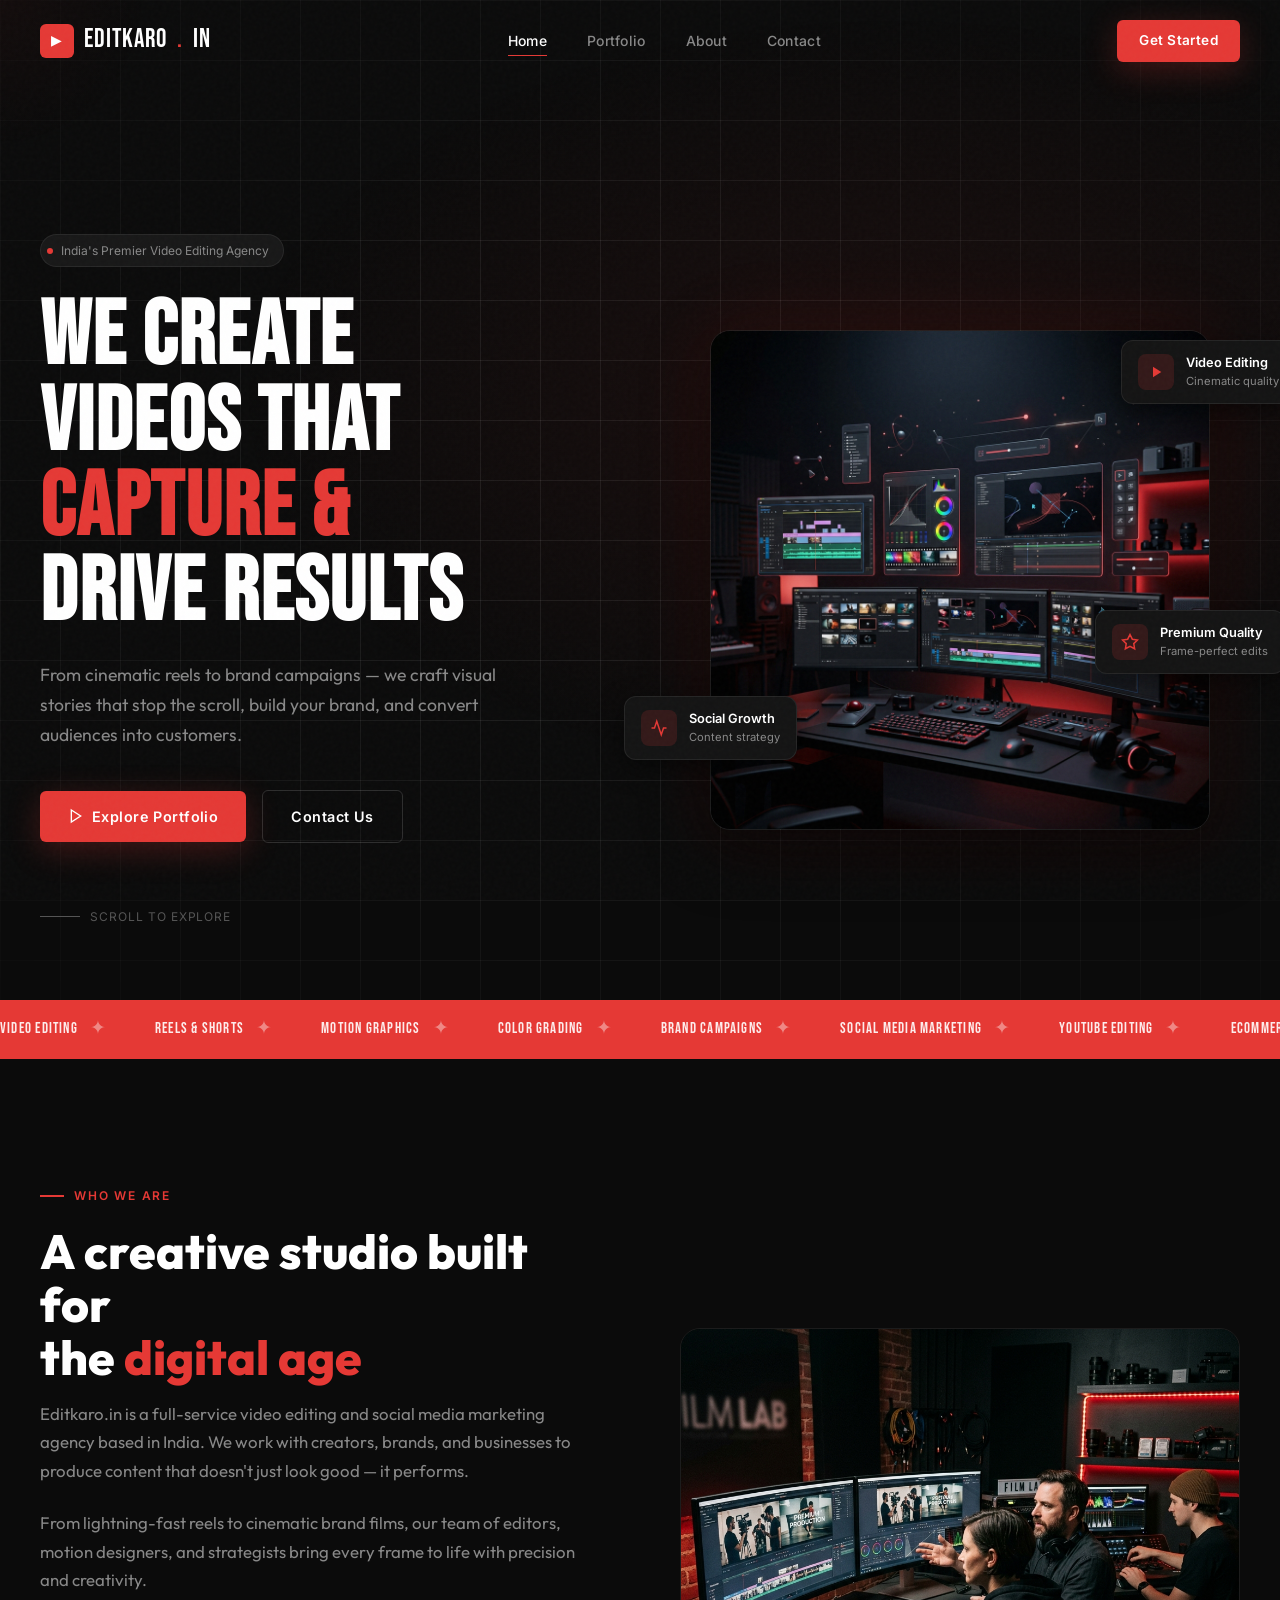
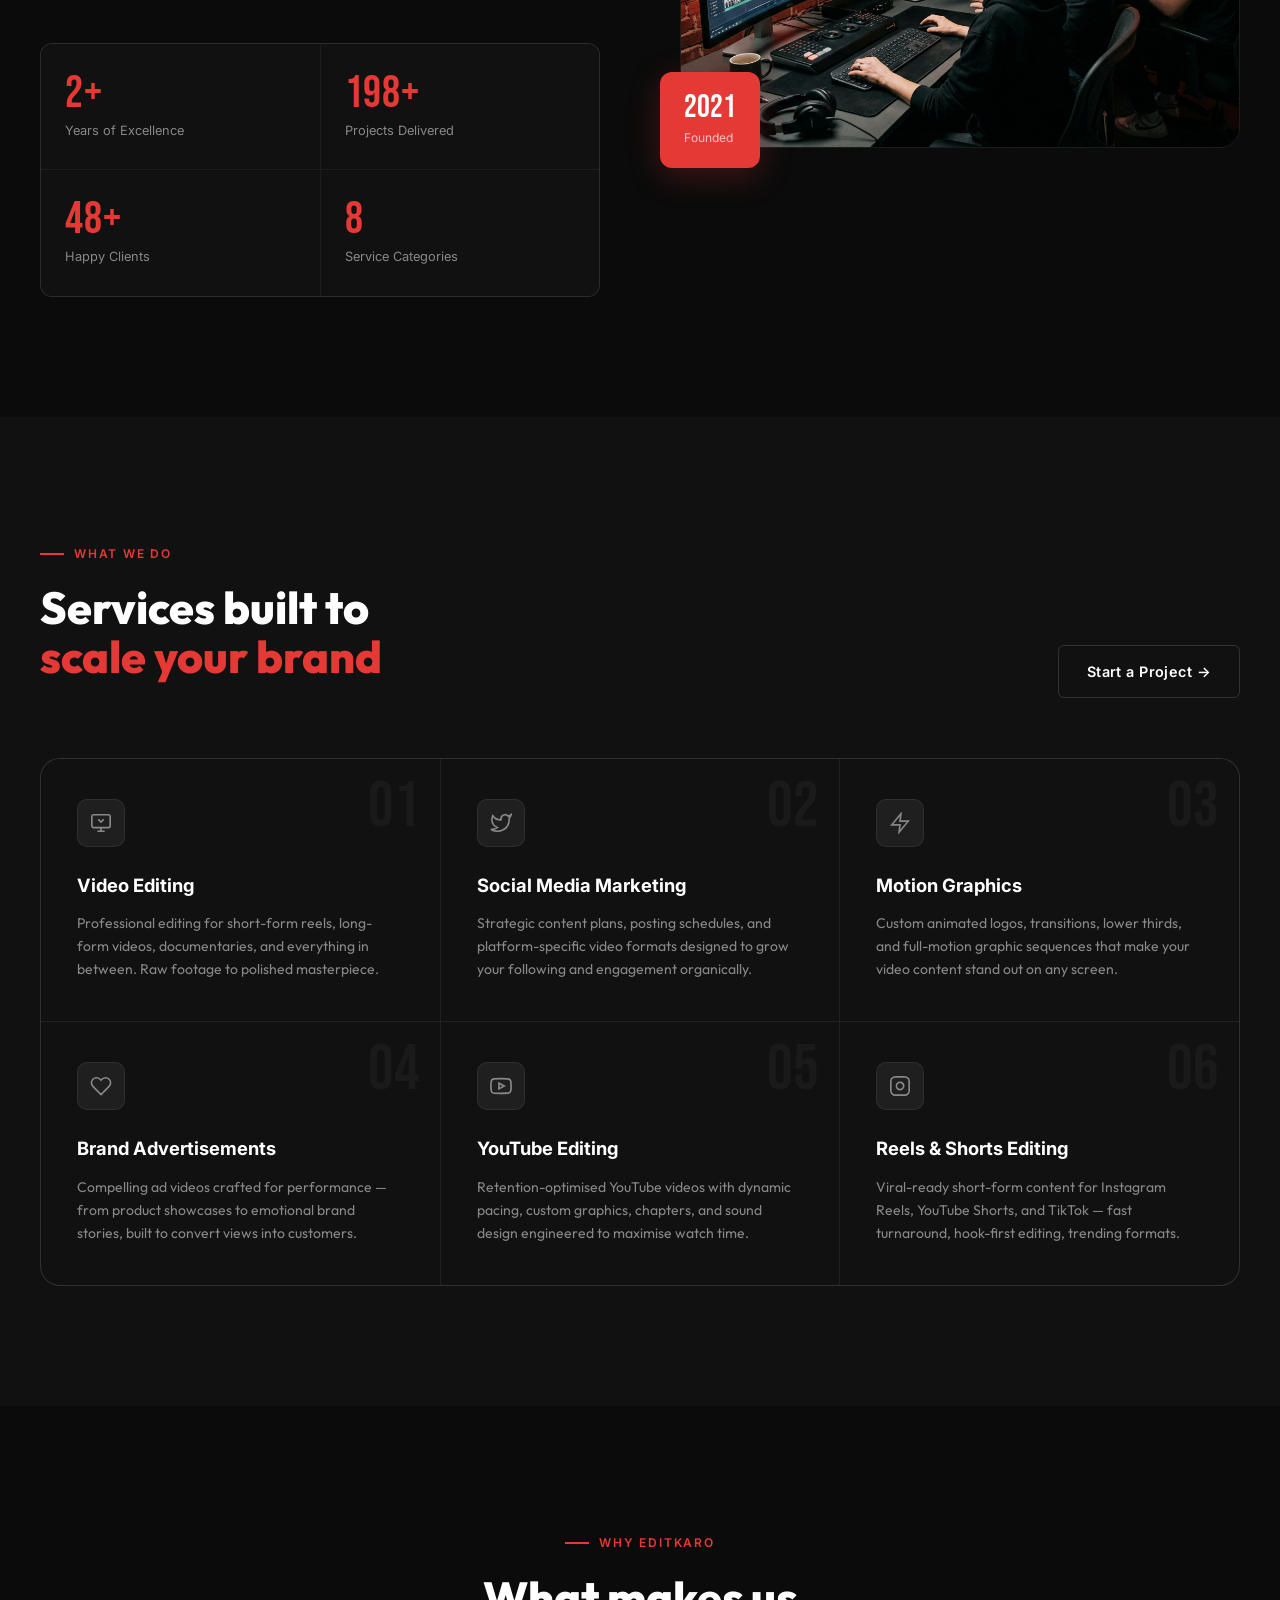
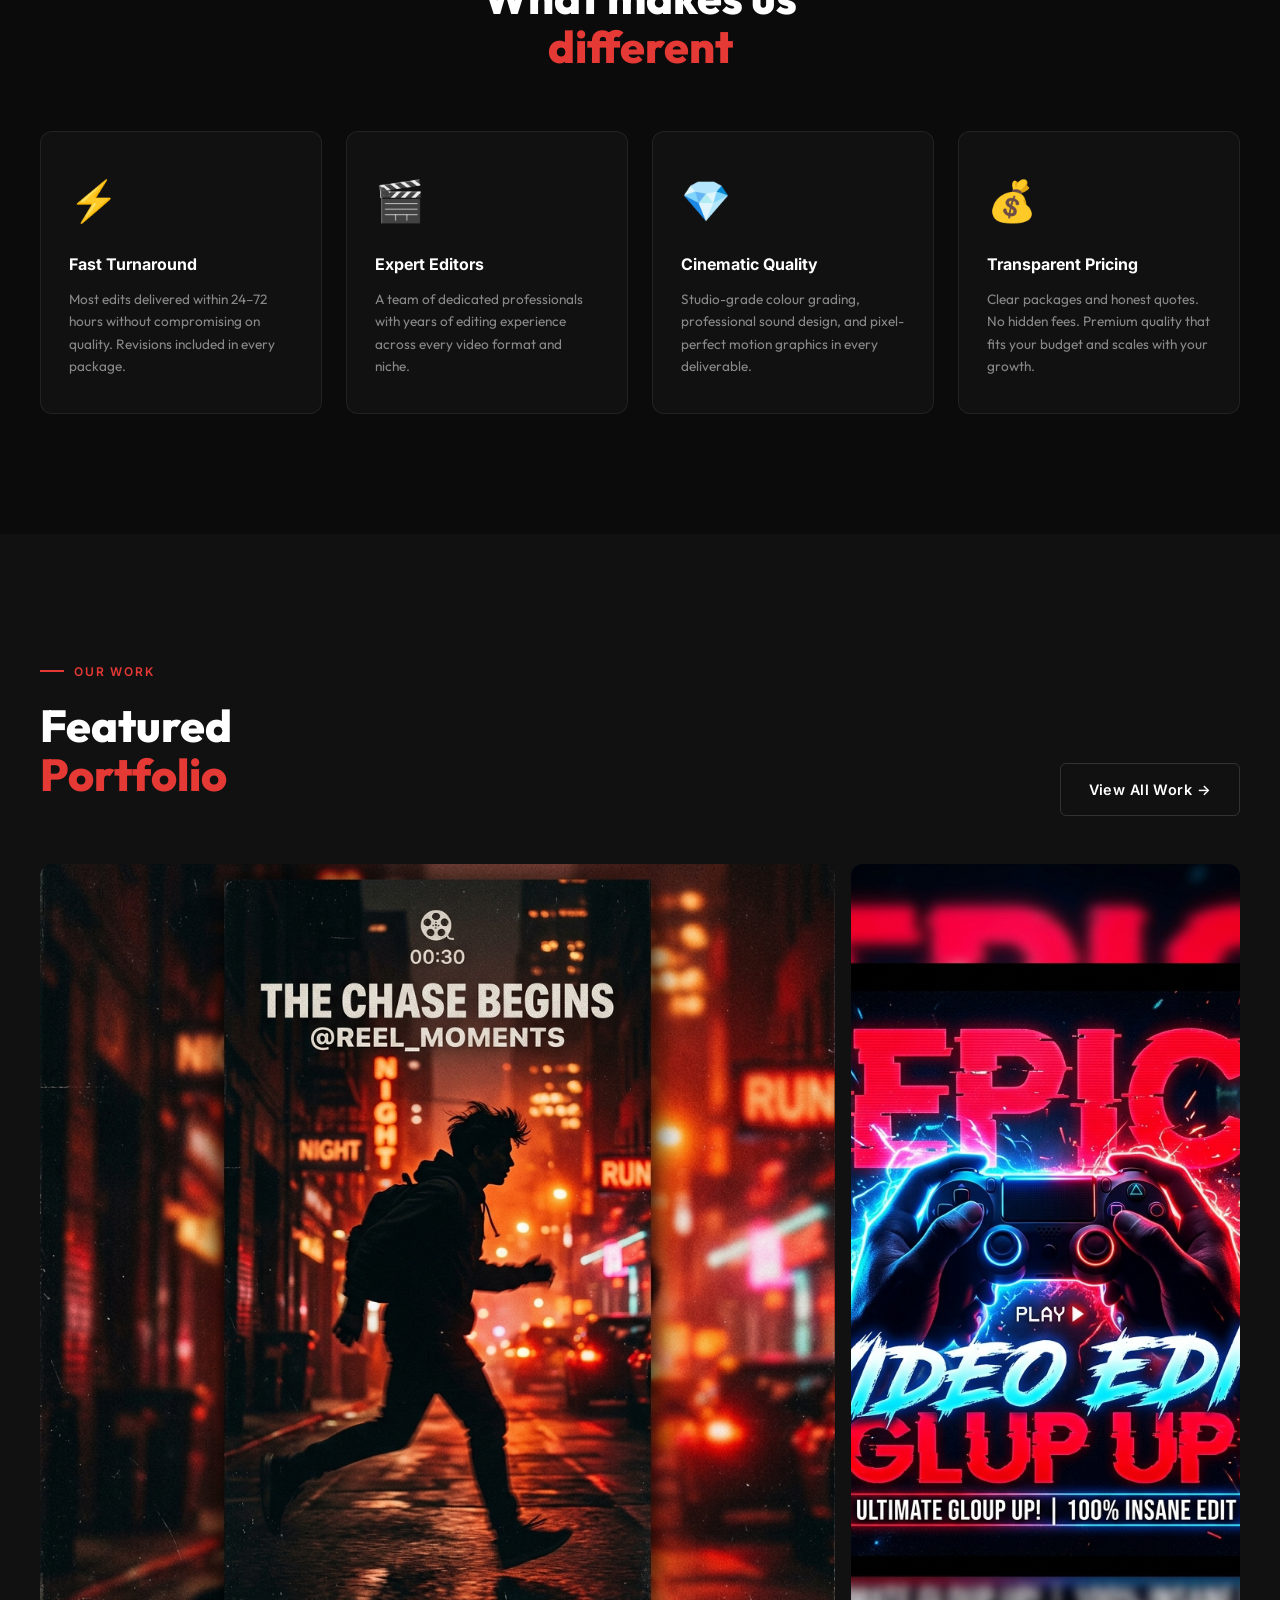
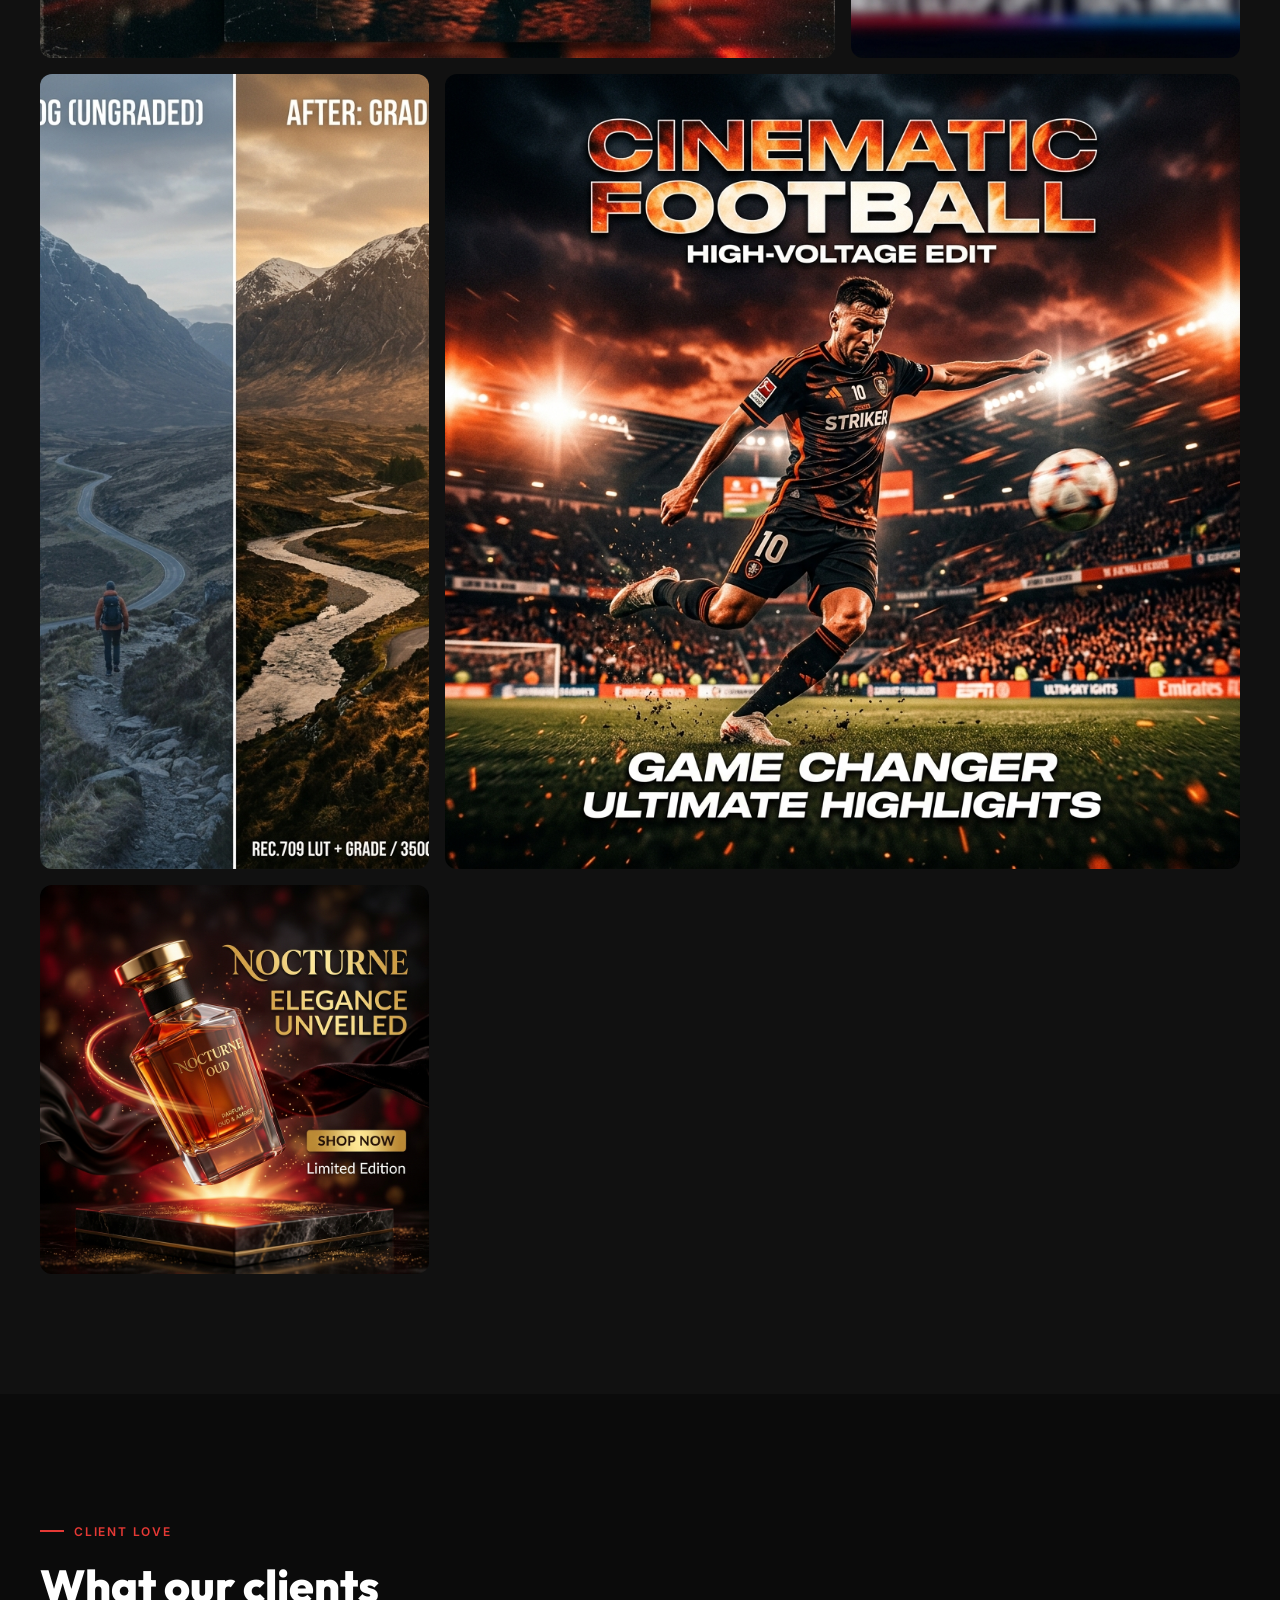
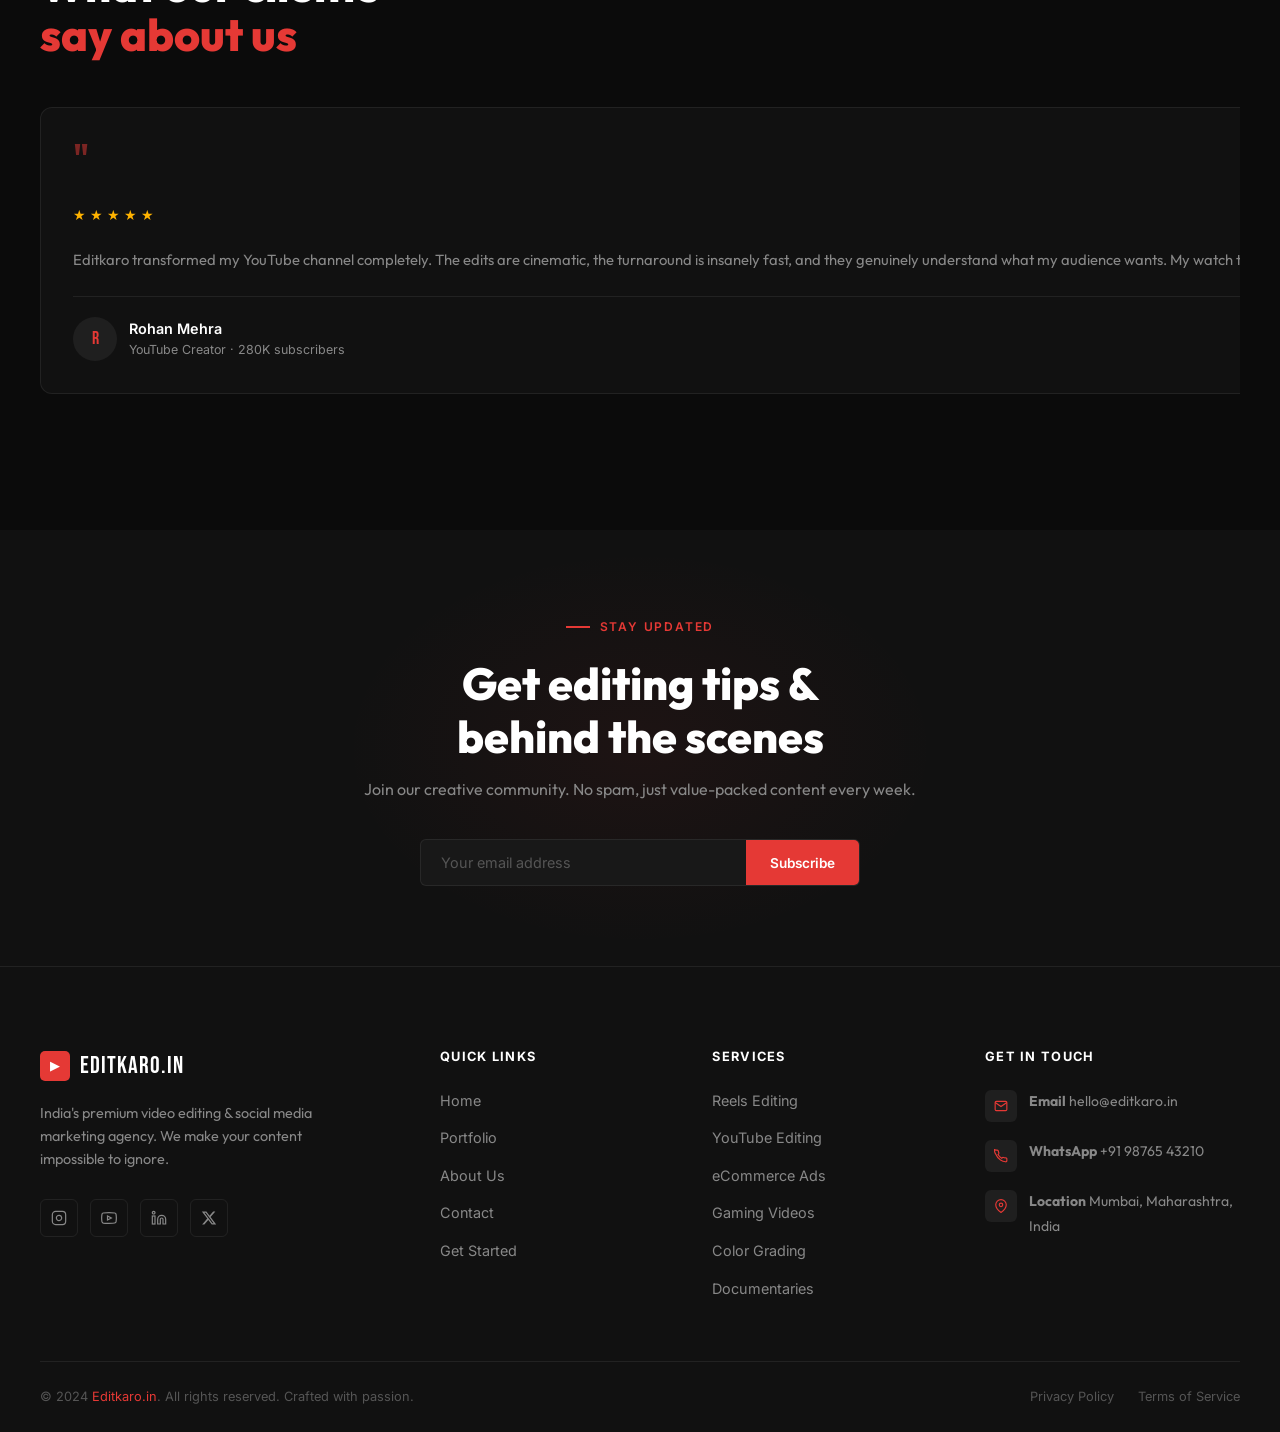
==== commit 59f1a55f: "feat: SEO optimization + production-ready forms SEO Improvements (all 4 pages): - Enhanced page titl" ====
--- a/index.html
+++ b/index.html
@@ -3,14 +3,54 @@
 <head>
   <meta charset="UTF-8">
   <meta name="viewport" content="width=device-width, initial-scale=1.0">
-  <title>Editkaro.in — Video Editing & Social Media Marketing Agency</title>
-  <meta name="description" content="Editkaro.in is a premium video editing and social media marketing agency. We create cinematic videos that capture attention and drive real results for brands.">
-  <meta name="keywords" content="video editing, social media marketing, reels editing, motion graphics, YouTube editing, brand ads, ecommerce ads, India">
-  <meta property="og:title" content="Editkaro.in — Video Editing Agency">
-  <meta property="og:description" content="We create videos that capture attention and drive results.">
+  <title>Editkaro.in — Video Editing &amp; Social Media Marketing Agency India</title>
+  <meta name="description" content="Editkaro.in is India's premier video editing and social media marketing agency. We craft cinematic reels, brand ads, YouTube videos, and motion graphics that capture attention and drive real results.">
+  <meta name="keywords" content="video editing India, social media marketing, reels editing, motion graphics, YouTube editing, brand ads, ecommerce video ads, color grading India">
+  <meta name="robots" content="index, follow">
+  <meta name="theme-color" content="#E53935">
+  <meta name="author" content="Editkaro.in">
+
+  <!-- Open Graph -->
+  <meta property="og:title" content="Editkaro.in — Video Editing &amp; Social Media Marketing Agency">
+  <meta property="og:description" content="India's premier video editing agency. Cinematic reels, brand ads, YouTube videos and motion graphics that capture attention and drive results.">
   <meta property="og:type" content="website">
   <meta property="og:url" content="https://editkaro.in">
+  <meta property="og:site_name" content="Editkaro.in">
+  <meta property="og:image" content="https://editkaro.in/assets/images/hero_editing_preview_1784733836723.png">
+  <meta property="og:image:width" content="1200">
+  <meta property="og:image:height" content="630">
+  <meta property="og:locale" content="en_IN">
+
+  <!-- Twitter Card -->
+  <meta name="twitter:card" content="summary_large_image">
+  <meta name="twitter:title" content="Editkaro.in — Video Editing Agency">
+  <meta name="twitter:description" content="We create videos that capture attention and drive results.">
+  <meta name="twitter:image" content="https://editkaro.in/assets/images/hero_editing_preview_1784733836723.png">
+
   <link rel="canonical" href="https://editkaro.in">
+
+  <!-- JSON-LD Structured Data -->
+  <script type="application/ld+json">
+  {
+    "@context": "https://schema.org",
+    "@type": "ProfessionalService",
+    "name": "Editkaro.in",
+    "url": "https://editkaro.in",
+    "logo": "https://editkaro.in/assets/images/hero_editing_preview_1784733836723.png",
+    "description": "India's premier video editing and social media marketing agency.",
+    "address": {
+      "@type": "PostalAddress",
+      "addressLocality": "Mumbai",
+      "addressRegion": "Maharashtra",
+      "addressCountry": "IN"
+    },
+    "email": "hello@editkaro.in",
+    "telephone": "+91-98765-43210",
+    "areaServed": "IN",
+    "serviceType": ["Video Editing", "Social Media Marketing", "Motion Graphics", "Color Grading"],
+    "sameAs": []
+  }
+  </script>
 
   <!-- Preconnect -->
   <link rel="preconnect" href="https://fonts.googleapis.com">
@@ -22,7 +62,7 @@
   <link rel="stylesheet" href="css/footer.css">
   <link rel="stylesheet" href="css/home.css">
 
-  <!-- Favicon placeholder -->
+  <!-- Favicon -->
   <link rel="icon" href="data:image/svg+xml,<svg xmlns='http://www.w3.org/2000/svg' viewBox='0 0 32 32'><rect width='32' height='32' rx='6' fill='%23E53935'/><text x='50%25' y='54%25' dominant-baseline='middle' text-anchor='middle' font-family='sans-serif' font-weight='900' font-size='18' fill='white'>EK</text></svg>">
 </head>
 <body>
@@ -567,9 +607,15 @@
           placeholder="Your email address"
           autocomplete="email"
           required
+          aria-required="true"
+          aria-describedby="subEmailError"
         >
         <button type="submit" class="subscription__btn" id="subBtn">Subscribe</button>
       </form>
+      <!-- Inline feedback messages -->
+      <p id="subEmailError" class="sub-feedback sub-feedback--error" role="alert" aria-live="polite" style="display:none;"></p>
+      <p id="subSuccess" class="sub-feedback sub-feedback--success" role="status" aria-live="polite" style="display:none;">🎉 You're subscribed! Watch your inbox for updates.</p>
+      <p id="subNetError" class="sub-feedback sub-feedback--error" role="alert" aria-live="polite" style="display:none;">Something went wrong. Please try again.</p>
     </div>
   </div>
 </section>
--- a/css/global.css
+++ b/css/global.css
@@ -459,3 +459,27 @@
 @media (max-width: 480px) {
   .grid-4    { grid-template-columns: 1fr; }
 }
+
+/* ─── SUBSCRIPTION FEEDBACK MESSAGES ─────────────────── */
+.sub-feedback {
+  display: none;
+  font-family: var(--font-ui);
+  font-size: 0.85rem;
+  margin-top: 12px;
+  text-align: center;
+  padding: 10px 16px;
+  border-radius: var(--radius-sm);
+  animation: fadeUp 0.3s ease;
+}
+
+.sub-feedback--error {
+  color: #E53935;
+  background: rgba(229, 57, 53, 0.08);
+  border: 1px solid rgba(229, 57, 53, 0.2);
+}
+
+.sub-feedback--success {
+  color: #4CAF50;
+  background: rgba(76, 175, 80, 0.08);
+  border: 1px solid rgba(76, 175, 80, 0.2);
+}
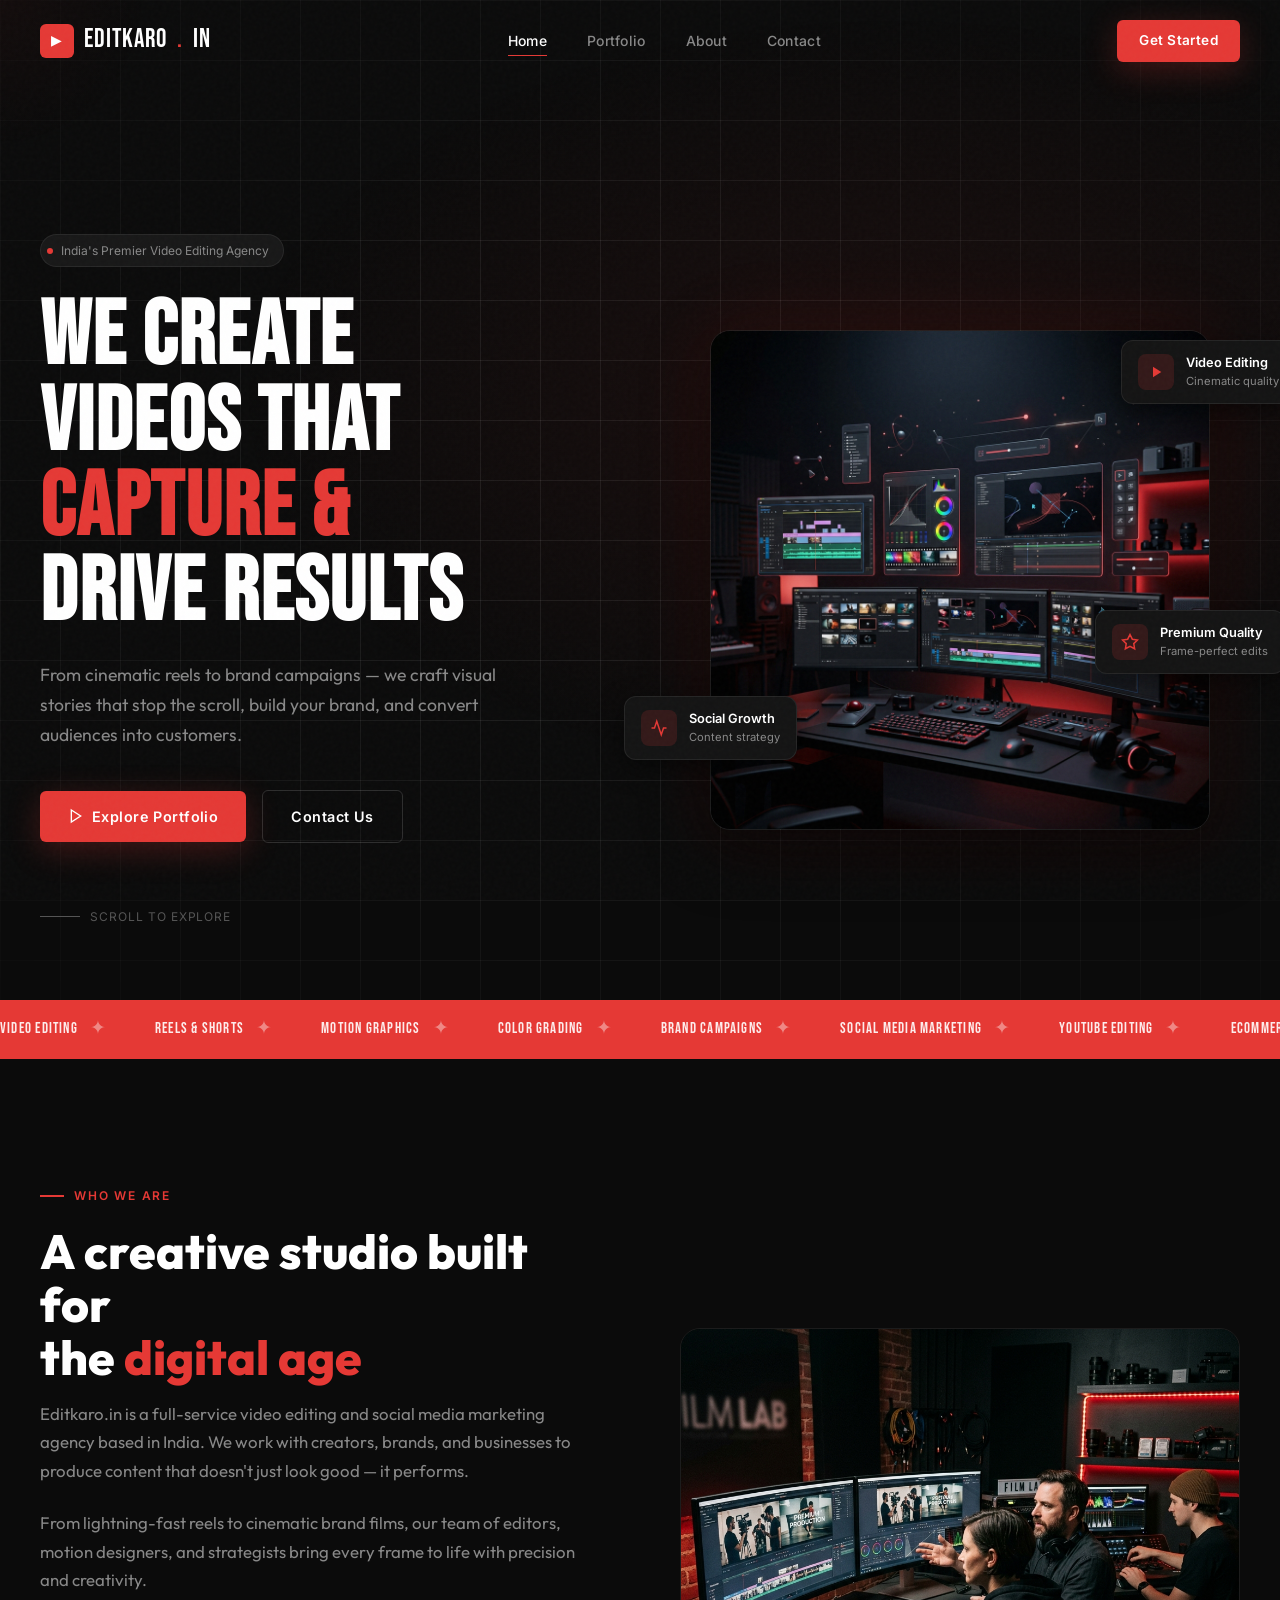
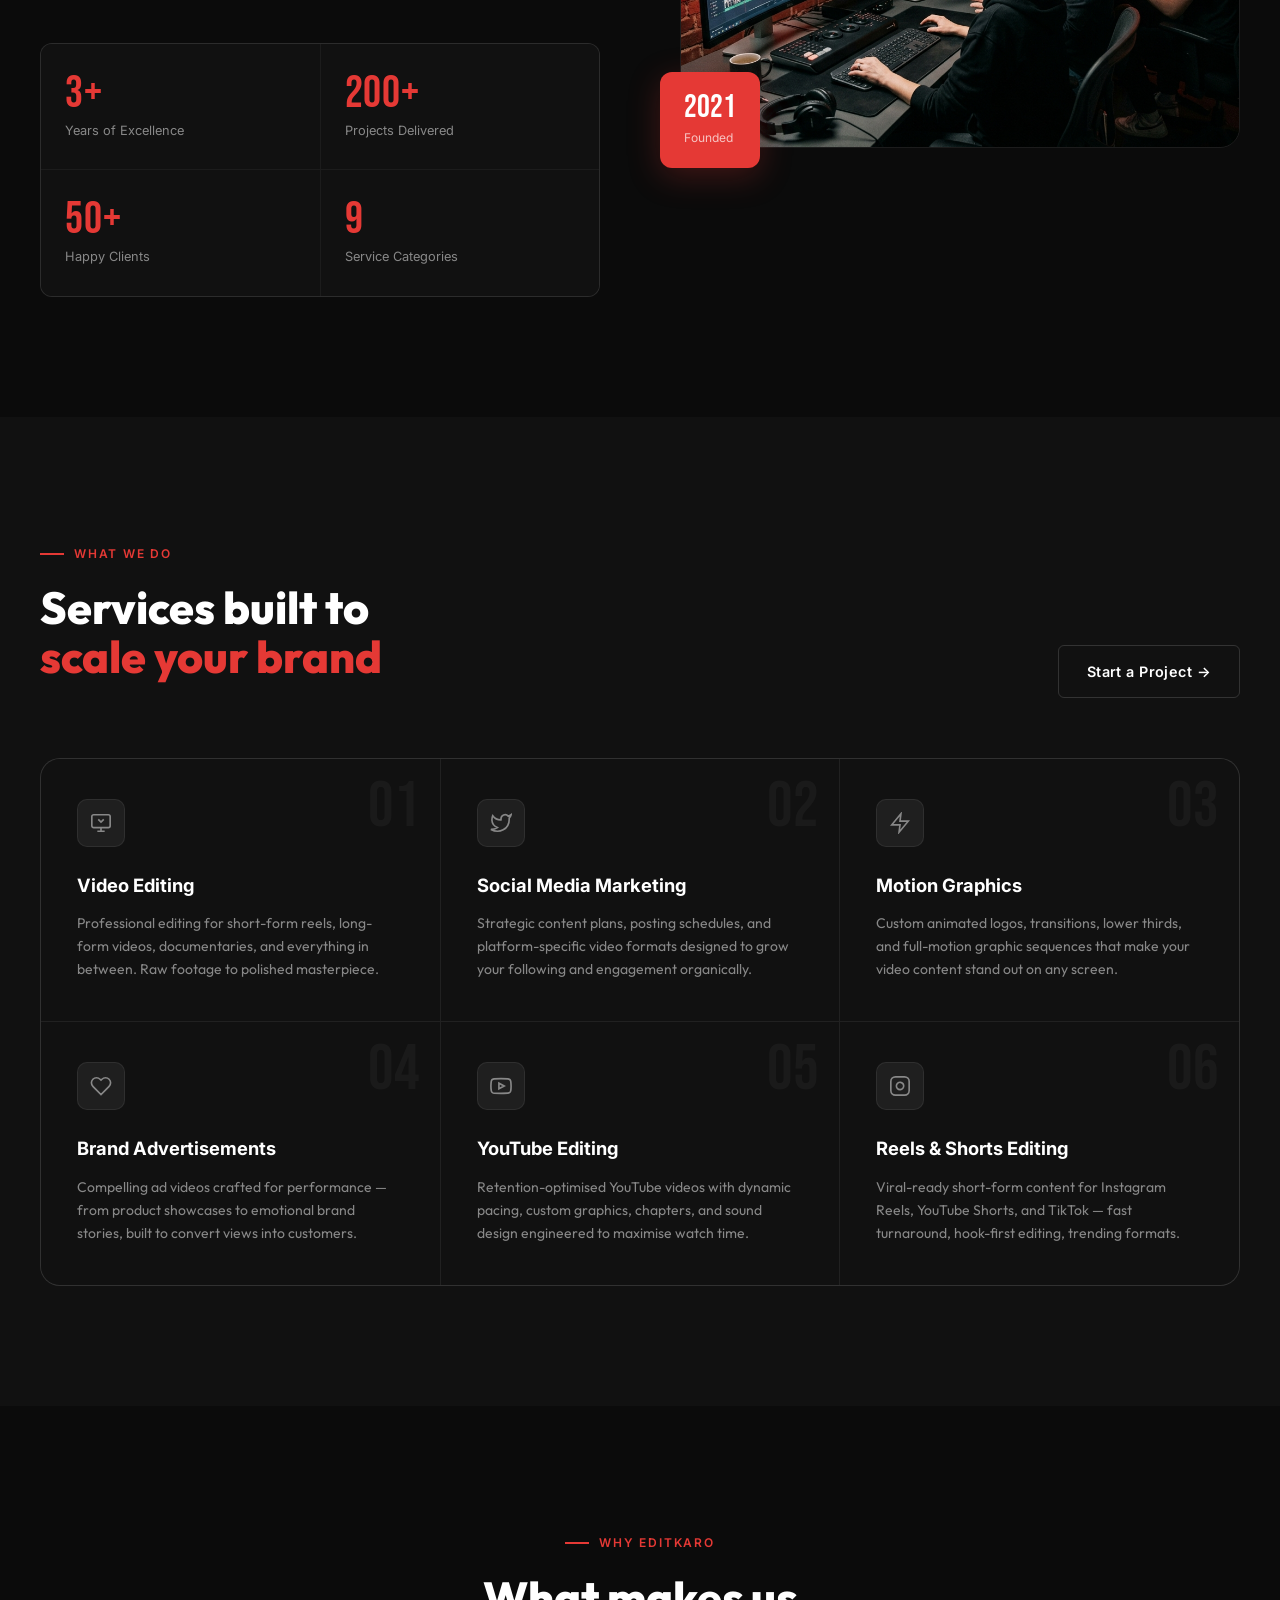
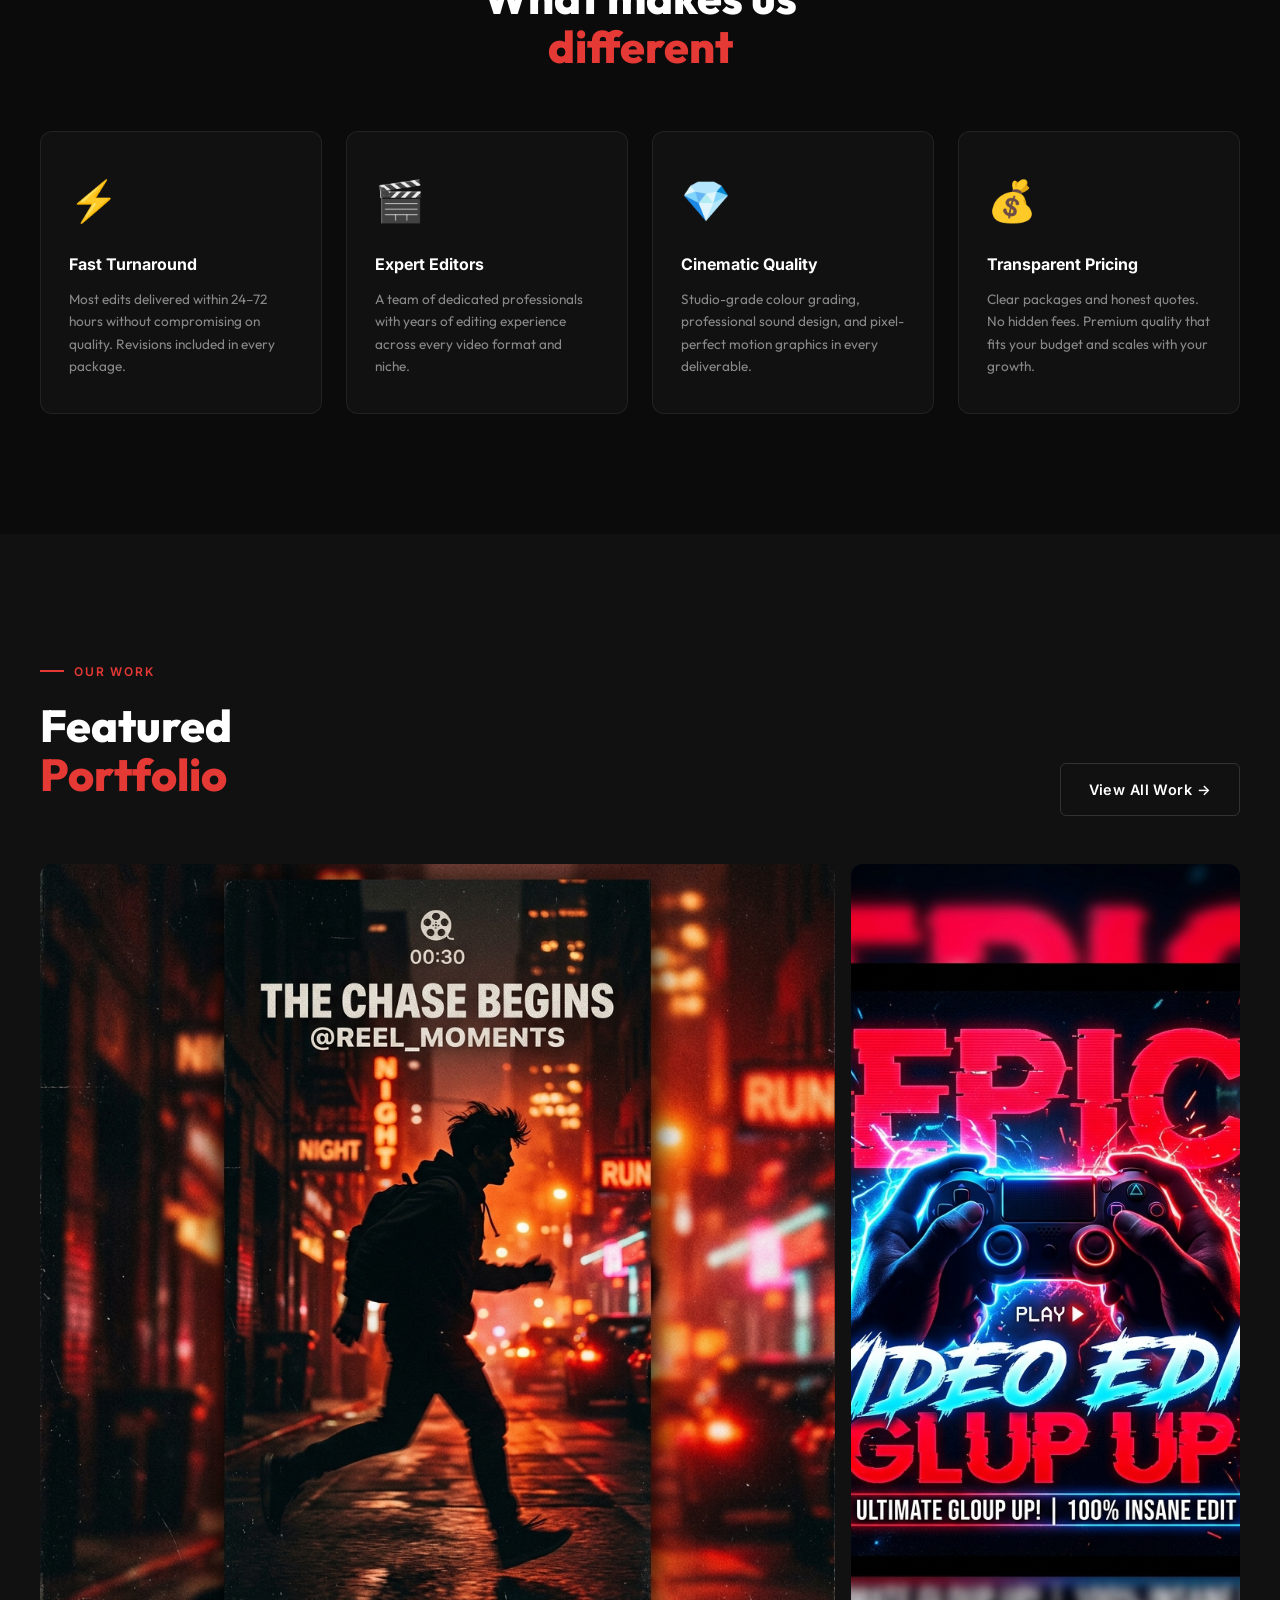
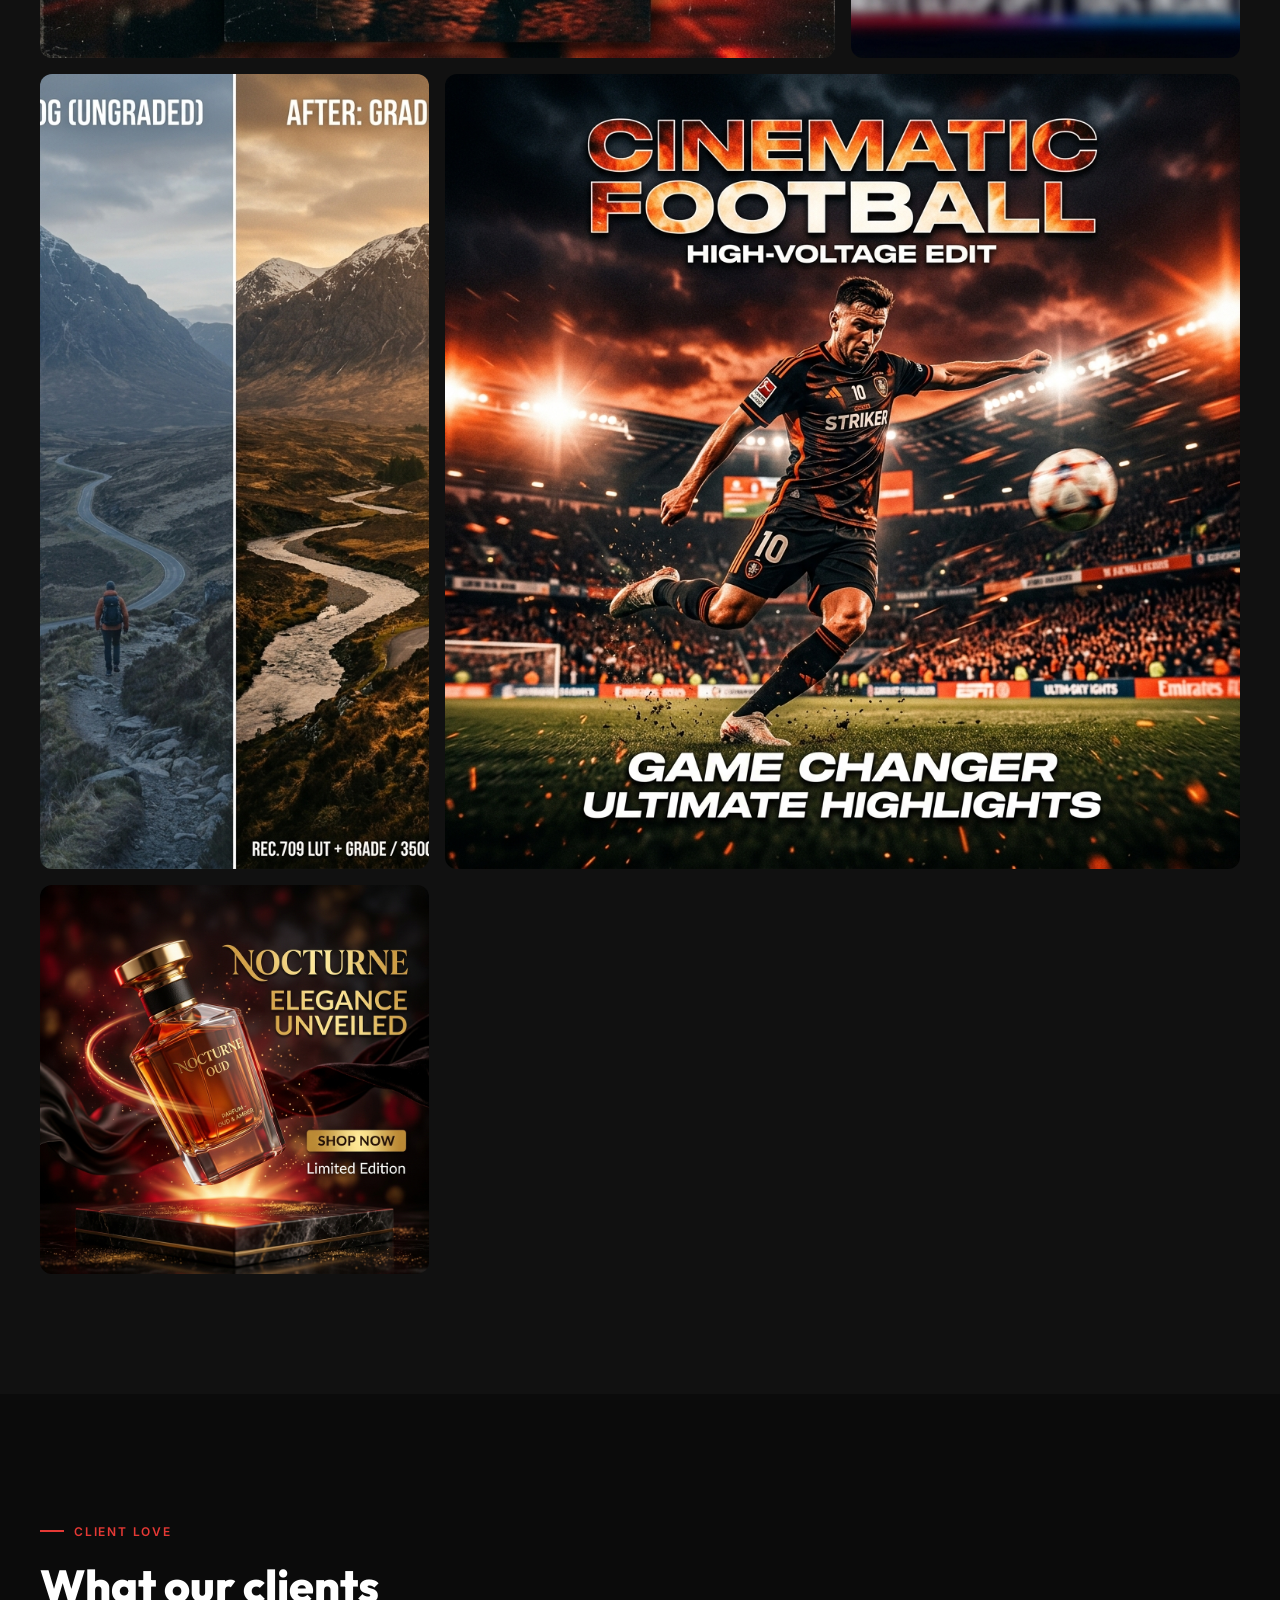
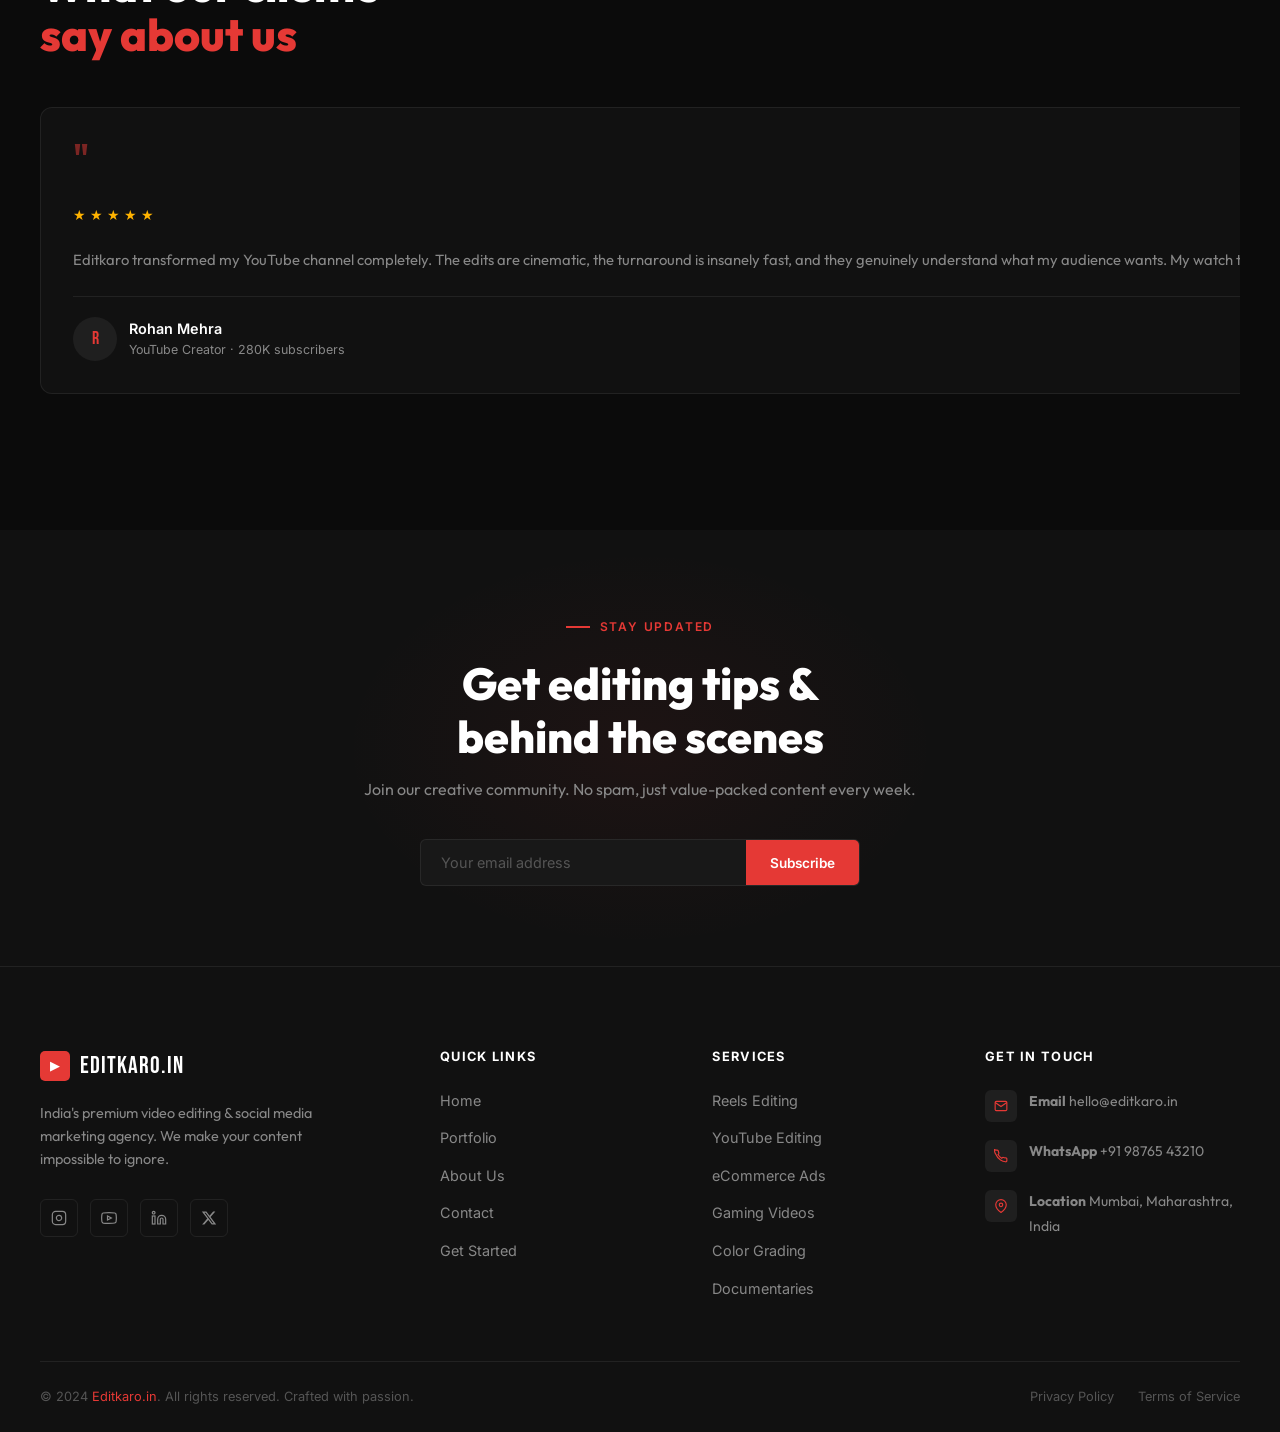
==== commit 7f82ee94: "feat: add Email Subscription section with Google Sheets integration - Enhanced 'Stay Updated' sectio" ====
--- a/index.html
+++ b/index.html
@@ -1,18 +1,22 @@
 <!DOCTYPE html>
 <html lang="en">
+
 <head>
   <meta charset="UTF-8">
   <meta name="viewport" content="width=device-width, initial-scale=1.0">
   <title>Editkaro.in — Video Editing &amp; Social Media Marketing Agency India</title>
-  <meta name="description" content="Editkaro.in is India's premier video editing and social media marketing agency. We craft cinematic reels, brand ads, YouTube videos, and motion graphics that capture attention and drive real results.">
-  <meta name="keywords" content="video editing India, social media marketing, reels editing, motion graphics, YouTube editing, brand ads, ecommerce video ads, color grading India">
+  <meta name="description"
+    content="Editkaro.in is India's premier video editing and social media marketing agency. We craft cinematic reels, brand ads, YouTube videos, and motion graphics that capture attention and drive real results.">
+  <meta name="keywords"
+    content="video editing India, social media marketing, reels editing, motion graphics, YouTube editing, brand ads, ecommerce video ads, color grading India">
   <meta name="robots" content="index, follow">
   <meta name="theme-color" content="#E53935">
   <meta name="author" content="Editkaro.in">
 
   <!-- Open Graph -->
   <meta property="og:title" content="Editkaro.in — Video Editing &amp; Social Media Marketing Agency">
-  <meta property="og:description" content="India's premier video editing agency. Cinematic reels, brand ads, YouTube videos and motion graphics that capture attention and drive results.">
+  <meta property="og:description"
+    content="India's premier video editing agency. Cinematic reels, brand ads, YouTube videos and motion graphics that capture attention and drive results.">
   <meta property="og:type" content="website">
   <meta property="og:url" content="https://editkaro.in">
   <meta property="og:site_name" content="Editkaro.in">
@@ -63,673 +67,755 @@
   <link rel="stylesheet" href="css/home.css">
 
   <!-- Favicon -->
-  <link rel="icon" href="data:image/svg+xml,<svg xmlns='http://www.w3.org/2000/svg' viewBox='0 0 32 32'><rect width='32' height='32' rx='6' fill='%23E53935'/><text x='50%25' y='54%25' dominant-baseline='middle' text-anchor='middle' font-family='sans-serif' font-weight='900' font-size='18' fill='white'>EK</text></svg>">
+  <link rel="icon"
+    href="data:image/svg+xml,<svg xmlns='http://www.w3.org/2000/svg' viewBox='0 0 32 32'><rect width='32' height='32' rx='6' fill='%23E53935'/><text x='50%25' y='54%25' dominant-baseline='middle' text-anchor='middle' font-family='sans-serif' font-weight='900' font-size='18' fill='white'>EK</text></svg>">
 </head>
+
 <body>
 
-<!-- Noise overlay -->
-<div class="noise-overlay" aria-hidden="true"></div>
-<!-- Cursor glow -->
-<div class="cursor-glow" aria-hidden="true"></div>
-
-<!-- ═══════════════════════════════════════════════════
+  <!-- Noise overlay -->
+  <div class="noise-overlay" aria-hidden="true"></div>
+  <!-- Cursor glow -->
+  <div class="cursor-glow" aria-hidden="true"></div>
+
+  <!-- ═══════════════════════════════════════════════════
      NAVBAR
 ═══════════════════════════════════════════════════ -->
-<header class="navbar" role="banner">
-  <div class="navbar__inner">
-    <a href="index.html" class="navbar__logo" aria-label="Editkaro.in Home">
-      <span class="navbar__logo-mark" aria-hidden="true">▶</span>
-      Editkaro<span class="dot">.</span>in
-    </a>
-
-    <nav class="navbar__nav" aria-label="Primary navigation">
-      <a href="index.html"     class="navbar__link">Home</a>
-      <a href="portfolio.html" class="navbar__link">Portfolio</a>
-      <a href="about.html"     class="navbar__link">About</a>
-      <a href="contact.html"   class="navbar__link">Contact</a>
-    </nav>
-
-    <div class="navbar__actions">
-      <a href="contact.html" class="btn btn-primary navbar__cta">Get Started</a>
+  <header class="navbar" role="banner">
+    <div class="navbar__inner">
+      <a href="index.html" class="navbar__logo" aria-label="Editkaro.in Home">
+        <span class="navbar__logo-mark" aria-hidden="true">▶</span>
+        Editkaro<span class="dot">.</span>in
+      </a>
+
+      <nav class="navbar__nav" aria-label="Primary navigation">
+        <a href="index.html" class="navbar__link">Home</a>
+        <a href="portfolio.html" class="navbar__link">Portfolio</a>
+        <a href="about.html" class="navbar__link">About</a>
+        <a href="contact.html" class="navbar__link">Contact</a>
+      </nav>
+
+      <div class="navbar__actions">
+        <a href="contact.html" class="btn btn-primary navbar__cta">Get Started</a>
+      </div>
+
+      <button class="navbar__hamburger" id="hamburger" aria-label="Toggle menu" aria-expanded="false">
+        <span></span><span></span><span></span>
+      </button>
     </div>
-
-    <button class="navbar__hamburger" id="hamburger" aria-label="Toggle menu" aria-expanded="false">
-      <span></span><span></span><span></span>
-    </button>
-  </div>
-</header>
-
-<!-- Mobile Menu -->
-<div class="navbar__mobile" id="mobileMenu" role="dialog" aria-modal="true" aria-label="Navigation menu">
-  <a href="index.html"     class="navbar__mobile-link">Home</a>
-  <a href="portfolio.html" class="navbar__mobile-link">Portfolio</a>
-  <a href="about.html"     class="navbar__mobile-link">About</a>
-  <a href="contact.html"   class="navbar__mobile-link">Contact</a>
-  <div class="navbar__mobile-bottom">
-    <span style="font-family:var(--font-display);font-size:1.2rem;color:var(--text-muted);">Editkaro.in</span>
-    <div class="navbar__mobile-social">
-      <a href="#" target="_blank" rel="noopener">Instagram</a>
-      <a href="#" target="_blank" rel="noopener">YouTube</a>
+  </header>
+
+  <!-- Mobile Menu -->
+  <div class="navbar__mobile" id="mobileMenu" role="dialog" aria-modal="true" aria-label="Navigation menu">
+    <a href="index.html" class="navbar__mobile-link">Home</a>
+    <a href="portfolio.html" class="navbar__mobile-link">Portfolio</a>
+    <a href="about.html" class="navbar__mobile-link">About</a>
+    <a href="contact.html" class="navbar__mobile-link">Contact</a>
+    <div class="navbar__mobile-bottom">
+      <span style="font-family:var(--font-display);font-size:1.2rem;color:var(--text-muted);">Editkaro.in</span>
+      <div class="navbar__mobile-social">
+        <a href="#" target="_blank" rel="noopener">Instagram</a>
+        <a href="#" target="_blank" rel="noopener">YouTube</a>
+      </div>
     </div>
   </div>
-</div>
-
-<!-- ═══════════════════════════════════════════════════
+
+  <!-- ═══════════════════════════════════════════════════
      HERO
 ═══════════════════════════════════════════════════ -->
-<main id="main-content">
-<section class="hero" aria-label="Hero section">
-  <div class="hero__bg" aria-hidden="true">
-    <div class="hero__bg-gradient"></div>
-    <div class="hero__bg-grid"></div>
-  </div>
-
-  <div class="container hero__content">
-    <!-- Left -->
-    <div class="hero__left">
-      <div class="hero__eyebrow">
-        <span class="hero__eyebrow-dot"></span>
-        India's Premier Video Editing Agency
-      </div>
-
-      <h1 class="hero__title">
-        We Create<br>
-        Videos That<br>
-        <em>Capture &</em><br>
-        Drive Results
-      </h1>
-
-      <p class="hero__desc">
-        From cinematic reels to brand campaigns — we craft visual stories that stop the scroll,
-        build your brand, and convert audiences into customers.
-      </p>
-
-      <div class="hero__actions">
-        <a href="portfolio.html" class="btn btn-primary" id="heroExploreBtn">
-          <svg viewBox="0 0 24 24" fill="none" stroke="currentColor" stroke-width="2"><path d="M5 3l14 9-14 9V3z"/></svg>
-          Explore Portfolio
-        </a>
-        <a href="contact.html" class="btn btn-outline" id="heroContactBtn">Contact Us</a>
-      </div>
-
-      <div class="hero__scroll" aria-hidden="true">
-        <span class="hero__scroll-line"></span>
-        Scroll to explore
+  <main id="main-content">
+    <section class="hero" aria-label="Hero section">
+      <div class="hero__bg" aria-hidden="true">
+        <div class="hero__bg-gradient"></div>
+        <div class="hero__bg-grid"></div>
+      </div>
+
+      <div class="container hero__content">
+        <!-- Left -->
+        <div class="hero__left">
+          <div class="hero__eyebrow">
+            <span class="hero__eyebrow-dot"></span>
+            India's Premier Video Editing Agency
+          </div>
+
+          <h1 class="hero__title">
+            We Create<br>
+            Videos That<br>
+            <em>Capture &</em><br>
+            Drive Results
+          </h1>
+
+          <p class="hero__desc">
+            From cinematic reels to brand campaigns — we craft visual stories that stop the scroll,
+            build your brand, and convert audiences into customers.
+          </p>
+
+          <div class="hero__actions">
+            <a href="portfolio.html" class="btn btn-primary" id="heroExploreBtn">
+              <svg viewBox="0 0 24 24" fill="none" stroke="currentColor" stroke-width="2">
+                <path d="M5 3l14 9-14 9V3z" />
+              </svg>
+              Explore Portfolio
+            </a>
+            <a href="contact.html" class="btn btn-outline" id="heroContactBtn">Contact Us</a>
+          </div>
+
+          <div class="hero__scroll" aria-hidden="true">
+            <span class="hero__scroll-line"></span>
+            Scroll to explore
+          </div>
+        </div>
+
+        <!-- Right: Visual -->
+        <div class="hero__right" aria-hidden="true">
+          <div class="hero__visual-main">
+            <img src="assets/images/hero_editing_preview_1784733836723.png" alt="Video editing preview" width="500"
+              height="420" loading="eager">
+          </div>
+
+          <!-- Floating cards -->
+          <div class="hero__float-card hero__float-card--1">
+            <div class="hero__float-icon">
+              <svg viewBox="0 0 24 24" fill="currentColor">
+                <path d="M8 5v14l11-7z" />
+              </svg>
+            </div>
+            <div>
+              <div class="hero__float-label">Video Editing</div>
+              <div class="hero__float-sub">Cinematic quality</div>
+            </div>
+          </div>
+
+          <div class="hero__float-card hero__float-card--2">
+            <div class="hero__float-icon">
+              <svg viewBox="0 0 24 24" fill="none" stroke="currentColor" stroke-width="2">
+                <path d="M22 12h-4l-3 9L9 3l-3 9H2" />
+              </svg>
+            </div>
+            <div>
+              <div class="hero__float-label">Social Growth</div>
+              <div class="hero__float-sub">Content strategy</div>
+            </div>
+          </div>
+
+          <div class="hero__float-card hero__float-card--3">
+            <div class="hero__float-icon">
+              <svg viewBox="0 0 24 24" fill="none" stroke="currentColor" stroke-width="2">
+                <polygon
+                  points="12 2 15.09 8.26 22 9.27 17 14.14 18.18 21.02 12 17.77 5.82 21.02 7 14.14 2 9.27 8.91 8.26 12 2" />
+              </svg>
+            </div>
+            <div>
+              <div class="hero__float-label">Premium Quality</div>
+              <div class="hero__float-sub">Frame-perfect edits</div>
+            </div>
+          </div>
+        </div>
+      </div>
+    </section>
+
+    <!-- ═══════════════════════════════════════════════════
+     MARQUEE BAND
+═══════════════════════════════════════════════════ -->
+    <div class="marquee-band" aria-hidden="true">
+      <div class="marquee-track">
+        <!-- First set -->
+        <span class="marquee-item">Video Editing <span class="marquee-sep">✦</span></span>
+        <span class="marquee-item">Reels &amp; Shorts <span class="marquee-sep">✦</span></span>
+        <span class="marquee-item">Motion Graphics <span class="marquee-sep">✦</span></span>
+        <span class="marquee-item">Color Grading <span class="marquee-sep">✦</span></span>
+        <span class="marquee-item">Brand Campaigns <span class="marquee-sep">✦</span></span>
+        <span class="marquee-item">Social Media Marketing <span class="marquee-sep">✦</span></span>
+        <span class="marquee-item">YouTube Editing <span class="marquee-sep">✦</span></span>
+        <span class="marquee-item">eCommerce Ads <span class="marquee-sep">✦</span></span>
+        <!-- Duplicate for seamless loop -->
+        <span class="marquee-item">Video Editing <span class="marquee-sep">✦</span></span>
+        <span class="marquee-item">Reels &amp; Shorts <span class="marquee-sep">✦</span></span>
+        <span class="marquee-item">Motion Graphics <span class="marquee-sep">✦</span></span>
+        <span class="marquee-item">Color Grading <span class="marquee-sep">✦</span></span>
+        <span class="marquee-item">Brand Campaigns <span class="marquee-sep">✦</span></span>
+        <span class="marquee-item">Social Media Marketing <span class="marquee-sep">✦</span></span>
+        <span class="marquee-item">YouTube Editing <span class="marquee-sep">✦</span></span>
+        <span class="marquee-item">eCommerce Ads <span class="marquee-sep">✦</span></span>
       </div>
     </div>
 
-    <!-- Right: Visual -->
-    <div class="hero__right" aria-hidden="true">
-      <div class="hero__visual-main">
-        <img src="assets/images/hero_editing_preview_1784733836723.png"
-             alt="Video editing preview"
-             width="500" height="420"
-             loading="eager">
-      </div>
-
-      <!-- Floating cards -->
-      <div class="hero__float-card hero__float-card--1">
-        <div class="hero__float-icon">
-          <svg viewBox="0 0 24 24" fill="currentColor"><path d="M8 5v14l11-7z"/></svg>
-        </div>
+    <!-- ═══════════════════════════════════════════════════
+     COMPANY INTRO
+═══════════════════════════════════════════════════ -->
+    <section class="intro section" aria-label="About the agency">
+      <div class="container">
+        <div class="intro__grid">
+          <!-- Left: Text -->
+          <div class="reveal-left">
+            <span class="section-label">Who We Are</span>
+            <h2 class="section-title" style="font-size:clamp(2rem,4vw,3rem);">
+              A creative studio built for<br>the <span class="text-accent">digital age</span>
+            </h2>
+            <p class="section-subtitle" style="margin-bottom:24px;">
+              Editkaro.in is a full-service video editing and social media marketing agency based in India.
+              We work with creators, brands, and businesses to produce content that doesn't just look good —
+              it performs.
+            </p>
+            <p class="section-subtitle">
+              From lightning-fast reels to cinematic brand films, our team of editors, motion designers,
+              and strategists bring every frame to life with precision and creativity.
+            </p>
+
+            <div class="intro__stats reveal" style="transition-delay:0.2s;">
+              <div class="intro__stat">
+                <div class="intro__stat-num"><span data-counter="3" data-suffix="+">0+</span></div>
+                <div class="intro__stat-label">Years of Excellence</div>
+              </div>
+              <div class="intro__stat">
+                <div class="intro__stat-num"><span data-counter="200" data-suffix="+">0+</span></div>
+                <div class="intro__stat-label">Projects Delivered</div>
+              </div>
+              <div class="intro__stat">
+                <div class="intro__stat-num"><span data-counter="50" data-suffix="+">0+</span></div>
+                <div class="intro__stat-label">Happy Clients</div>
+              </div>
+              <div class="intro__stat">
+                <div class="intro__stat-num"><span data-counter="9" data-suffix="">0</span></div>
+                <div class="intro__stat-label">Service Categories</div>
+              </div>
+            </div>
+          </div>
+
+          <!-- Right: Visual -->
+          <div class="intro__visual reveal-right">
+            <div class="intro__img">
+              <img src="assets/images/about_team_studio_1784733849557.png" alt="Editkaro.in studio team at work"
+                width="600" height="450" loading="lazy">
+            </div>
+            <div class="intro__badge">
+              <div class="intro__badge-text">2021</div>
+              <div class="intro__badge-sub">Founded</div>
+            </div>
+          </div>
+        </div>
+      </div>
+    </section>
+
+    <!-- ═══════════════════════════════════════════════════
+     SERVICES
+═══════════════════════════════════════════════════ -->
+    <section class="services" aria-label="Our services">
+      <div class="container">
+        <div class="services__header">
+          <div class="reveal-left">
+            <span class="section-label">What We Do</span>
+            <h2 class="section-title">Services built to<br><span class="text-accent">scale your brand</span></h2>
+          </div>
+          <div class="reveal-right">
+            <a href="contact.html" class="btn btn-outline">Start a Project →</a>
+          </div>
+        </div>
+
+        <div class="services__grid">
+          <!-- Service 1 -->
+          <article class="service-card reveal" style="transition-delay:0.05s;">
+            <div class="service-card__number" aria-hidden="true">01</div>
+            <div class="service-card__icon" aria-hidden="true">
+              <svg viewBox="0 0 24 24" fill="none" stroke="currentColor" stroke-width="1.8">
+                <rect x="2" y="3" width="20" height="14" rx="2" />
+                <path d="M8 21h8M12 17v4" />
+                <path d="M9 8l3 3 3-3" />
+              </svg>
+            </div>
+            <h3 class="service-card__title">Video Editing</h3>
+            <p class="service-card__desc">Professional editing for short-form reels, long-form videos, documentaries,
+              and everything in between. Raw footage to polished masterpiece.</p>
+          </article>
+
+          <!-- Service 2 -->
+          <article class="service-card reveal" style="transition-delay:0.1s;">
+            <div class="service-card__number" aria-hidden="true">02</div>
+            <div class="service-card__icon" aria-hidden="true">
+              <svg viewBox="0 0 24 24" fill="none" stroke="currentColor" stroke-width="1.8">
+                <path
+                  d="M23 3a10.9 10.9 0 01-3.14 1.53 4.48 4.48 0 00-7.86 3v1A10.66 10.66 0 013 4s-4 9 5 13a11.64 11.64 0 01-7 2c9 5 20 0 20-11.5a4.5 4.5 0 00-.08-.83A7.72 7.72 0 0023 3z" />
+              </svg>
+            </div>
+            <h3 class="service-card__title">Social Media Marketing</h3>
+            <p class="service-card__desc">Strategic content plans, posting schedules, and platform-specific video
+              formats designed to grow your following and engagement organically.</p>
+          </article>
+
+          <!-- Service 3 -->
+          <article class="service-card reveal" style="transition-delay:0.15s;">
+            <div class="service-card__number" aria-hidden="true">03</div>
+            <div class="service-card__icon" aria-hidden="true">
+              <svg viewBox="0 0 24 24" fill="none" stroke="currentColor" stroke-width="1.8">
+                <polygon points="13 2 3 14 12 14 11 22 21 10 12 10 13 2" />
+              </svg>
+            </div>
+            <h3 class="service-card__title">Motion Graphics</h3>
+            <p class="service-card__desc">Custom animated logos, transitions, lower thirds, and full-motion graphic
+              sequences that make your video content stand out on any screen.</p>
+          </article>
+
+          <!-- Service 4 -->
+          <article class="service-card reveal" style="transition-delay:0.2s;">
+            <div class="service-card__number" aria-hidden="true">04</div>
+            <div class="service-card__icon" aria-hidden="true">
+              <svg viewBox="0 0 24 24" fill="none" stroke="currentColor" stroke-width="1.8">
+                <path
+                  d="M20.84 4.61a5.5 5.5 0 00-7.78 0L12 5.67l-1.06-1.06a5.5 5.5 0 00-7.78 7.78l1.06 1.06L12 21.23l7.78-7.78 1.06-1.06a5.5 5.5 0 000-7.78z" />
+              </svg>
+            </div>
+            <h3 class="service-card__title">Brand Advertisements</h3>
+            <p class="service-card__desc">Compelling ad videos crafted for performance — from product showcases to
+              emotional brand stories, built to convert views into customers.</p>
+          </article>
+
+          <!-- Service 5 -->
+          <article class="service-card reveal" style="transition-delay:0.25s;">
+            <div class="service-card__number" aria-hidden="true">05</div>
+            <div class="service-card__icon" aria-hidden="true">
+              <svg viewBox="0 0 24 24" fill="none" stroke="currentColor" stroke-width="1.8">
+                <path
+                  d="M22.54 6.42a2.78 2.78 0 00-1.95-1.96C18.88 4 12 4 12 4s-6.88 0-8.59.46a2.78 2.78 0 00-1.95 1.96A29 29 0 001 12a29 29 0 00.46 5.58A2.78 2.78 0 003.41 19.6C5.12 20 12 20 12 20s6.88 0 8.59-.46a2.78 2.78 0 001.95-1.95A29 29 0 0023 12a29 29 0 00-.46-5.58z" />
+                <polygon points="9.75 15.02 15.5 12 9.75 8.98 9.75 15.02" />
+              </svg>
+            </div>
+            <h3 class="service-card__title">YouTube Editing</h3>
+            <p class="service-card__desc">Retention-optimised YouTube videos with dynamic pacing, custom graphics,
+              chapters, and sound design engineered to maximise watch time.</p>
+          </article>
+
+          <!-- Service 6 -->
+          <article class="service-card reveal" style="transition-delay:0.3s;">
+            <div class="service-card__number" aria-hidden="true">06</div>
+            <div class="service-card__icon" aria-hidden="true">
+              <svg viewBox="0 0 24 24" fill="none" stroke="currentColor" stroke-width="1.8">
+                <rect x="2" y="2" width="20" height="20" rx="5" ry="5" />
+                <path d="M16 11.37A4 4 0 1112.63 8 4 4 0 0116 11.37z" />
+                <line x1="17.5" y1="6.5" x2="17.51" y2="6.5" />
+              </svg>
+            </div>
+            <h3 class="service-card__title">Reels &amp; Shorts Editing</h3>
+            <p class="service-card__desc">Viral-ready short-form content for Instagram Reels, YouTube Shorts, and TikTok
+              — fast turnaround, hook-first editing, trending formats.</p>
+          </article>
+        </div>
+      </div>
+    </section>
+
+    <!-- ═══════════════════════════════════════════════════
+     WHY CHOOSE US
+═══════════════════════════════════════════════════ -->
+    <section class="why section" aria-label="Why choose Editkaro">
+      <div class="container">
+        <div class="reveal" style="text-align:center;max-width:560px;margin:0 auto;">
+          <span class="section-label">Why Editkaro</span>
+          <h2 class="section-title">What makes us<br><span class="text-accent">different</span></h2>
+        </div>
+
+        <div class="why__grid">
+          <div class="why-card reveal delay-1">
+            <span class="why-card__icon" aria-hidden="true">⚡</span>
+            <h3 class="why-card__title">Fast Turnaround</h3>
+            <p class="why-card__desc">Most edits delivered within 24–72 hours without compromising on quality. Revisions
+              included in every package.</p>
+          </div>
+
+          <div class="why-card reveal delay-2">
+            <span class="why-card__icon" aria-hidden="true">🎬</span>
+            <h3 class="why-card__title">Expert Editors</h3>
+            <p class="why-card__desc">A team of dedicated professionals with years of editing experience across every
+              video format and niche.</p>
+          </div>
+
+          <div class="why-card reveal delay-3">
+            <span class="why-card__icon" aria-hidden="true">💎</span>
+            <h3 class="why-card__title">Cinematic Quality</h3>
+            <p class="why-card__desc">Studio-grade colour grading, professional sound design, and pixel-perfect motion
+              graphics in every deliverable.</p>
+          </div>
+
+          <div class="why-card reveal delay-4">
+            <span class="why-card__icon" aria-hidden="true">💰</span>
+            <h3 class="why-card__title">Transparent Pricing</h3>
+            <p class="why-card__desc">Clear packages and honest quotes. No hidden fees. Premium quality that fits your
+              budget and scales with your growth.</p>
+          </div>
+        </div>
+      </div>
+    </section>
+
+    <!-- ═══════════════════════════════════════════════════
+     FEATURED PORTFOLIO
+═══════════════════════════════════════════════════ -->
+    <section class="feat-portfolio" aria-label="Featured portfolio work">
+      <div class="container">
+        <div class="feat-portfolio__header reveal">
+          <div>
+            <span class="section-label">Our Work</span>
+            <h2 class="section-title">Featured<br><span class="text-accent">Portfolio</span></h2>
+          </div>
+          <a href="portfolio.html" class="btn btn-outline">View All Work →</a>
+        </div>
+
+        <div class="feat-portfolio__grid">
+          <!-- Large card 1 -->
+          <div class="port-card reveal delay-1" role="button" tabindex="0" aria-label="View short form video project">
+            <img class="port-card__img" src="assets/images/portfolio_shortform_1784733870986.png"
+              alt="Short form brand reel" loading="lazy">
+            <div class="port-card__overlay">
+              <div class="port-card__play" aria-hidden="true">
+                <svg viewBox="0 0 24 24" fill="currentColor">
+                  <path d="M8 5v14l11-7z" />
+                </svg>
+              </div>
+              <span class="port-card__cat">Short Form Video</span>
+              <div class="port-card__title">Brand Reel — Fashion Drop</div>
+            </div>
+          </div>
+
+          <!-- Card 2 -->
+          <div class="port-card reveal delay-2" role="button" tabindex="0" aria-label="View gaming video project">
+            <img class="port-card__img" src="assets/images/portfolio_gaming_1784733883250.png" alt="Gaming montage"
+              loading="lazy">
+            <div class="port-card__overlay">
+              <div class="port-card__play" aria-hidden="true">
+                <svg viewBox="0 0 24 24" fill="currentColor">
+                  <path d="M8 5v14l11-7z" />
+                </svg>
+              </div>
+              <span class="port-card__cat">Gaming Video</span>
+              <div class="port-card__title">Pro Montage — Valorant</div>
+            </div>
+          </div>
+
+          <!-- Card 3 -->
+          <div class="port-card reveal delay-3" role="button" tabindex="0" aria-label="View color grading project">
+            <img class="port-card__img" src="assets/images/portfolio_colorgrade_1784733894933.png"
+              alt="Color grading project" loading="lazy">
+            <div class="port-card__overlay">
+              <div class="port-card__play" aria-hidden="true">
+                <svg viewBox="0 0 24 24" fill="currentColor">
+                  <path d="M8 5v14l11-7z" />
+                </svg>
+              </div>
+              <span class="port-card__cat">Color Grading</span>
+              <div class="port-card__title">Cinematic Color Grade</div>
+            </div>
+          </div>
+
+          <!-- Large card 4 -->
+          <div class="port-card reveal delay-4" role="button" tabindex="0" aria-label="View football edit project">
+            <img class="port-card__img" src="assets/images/portfolio_football_1784733924182.png" alt="Football edit"
+              loading="lazy">
+            <div class="port-card__overlay">
+              <div class="port-card__play" aria-hidden="true">
+                <svg viewBox="0 0 24 24" fill="currentColor">
+                  <path d="M8 5v14l11-7z" />
+                </svg>
+              </div>
+              <span class="port-card__cat">Football Edit</span>
+              <div class="port-card__title">Champions League — Cinematic Edit</div>
+            </div>
+          </div>
+
+          <!-- Card 5 -->
+          <div class="port-card reveal delay-5" role="button" tabindex="0" aria-label="View ecommerce ad project">
+            <img class="port-card__img" src="assets/images/portfolio_ecommerce_1784733905947.png"
+              alt="eCommerce advertisement" loading="lazy">
+            <div class="port-card__overlay">
+              <div class="port-card__play" aria-hidden="true">
+                <svg viewBox="0 0 24 24" fill="currentColor">
+                  <path d="M8 5v14l11-7z" />
+                </svg>
+              </div>
+              <span class="port-card__cat">eCommerce Ad</span>
+              <div class="port-card__title">Luxury Product Launch</div>
+            </div>
+          </div>
+        </div>
+      </div>
+    </section>
+
+    <!-- ═══════════════════════════════════════════════════
+     TESTIMONIALS
+═══════════════════════════════════════════════════ -->
+    <section class="testimonials section" aria-label="Client testimonials">
+      <div class="container">
+        <div class="reveal">
+          <span class="section-label">Client Love</span>
+          <h2 class="section-title">What our clients<br><span class="text-accent">say about us</span></h2>
+        </div>
+
+        <div class="testimonials__track" role="list">
+          <!-- Testimonial 1 -->
+          <div class="testimonial-card reveal delay-1" role="listitem">
+            <div class="testimonial-card__quote" aria-hidden="true">"</div>
+            <div class="testimonial-card__stars" aria-label="5 out of 5 stars">
+              <span class="testimonial-card__star">★</span>
+              <span class="testimonial-card__star">★</span>
+              <span class="testimonial-card__star">★</span>
+              <span class="testimonial-card__star">★</span>
+              <span class="testimonial-card__star">★</span>
+            </div>
+            <p class="testimonial-card__text">
+              Editkaro transformed my YouTube channel completely. The edits are cinematic, the turnaround is insanely
+              fast, and they genuinely understand what my audience wants. My watch time went up by 60% in two months.
+            </p>
+            <div class="testimonial-card__author">
+              <div class="testimonial-card__avatar" aria-hidden="true">R</div>
+              <div>
+                <div class="testimonial-card__name">Rohan Mehra</div>
+                <div class="testimonial-card__role">YouTube Creator · 280K subscribers</div>
+              </div>
+            </div>
+          </div>
+
+          <!-- Testimonial 2 -->
+          <div class="testimonial-card reveal delay-2" role="listitem">
+            <div class="testimonial-card__quote" aria-hidden="true">"</div>
+            <div class="testimonial-card__stars" aria-label="5 out of 5 stars">
+              <span class="testimonial-card__star">★</span>
+              <span class="testimonial-card__star">★</span>
+              <span class="testimonial-card__star">★</span>
+              <span class="testimonial-card__star">★</span>
+              <span class="testimonial-card__star">★</span>
+            </div>
+            <p class="testimonial-card__text">
+              We hired Editkaro for our product launch campaign and the results were beyond expectations. The ad videos
+              they created drove a 3x ROAS on our Meta campaigns. Professional, creative, and reliable.
+            </p>
+            <div class="testimonial-card__author">
+              <div class="testimonial-card__avatar" aria-hidden="true">P</div>
+              <div>
+                <div class="testimonial-card__name">Priya Sharma</div>
+                <div class="testimonial-card__role">Marketing Head · StyleCraft India</div>
+              </div>
+            </div>
+          </div>
+
+          <!-- Testimonial 3 -->
+          <div class="testimonial-card reveal delay-3" role="listitem">
+            <div class="testimonial-card__quote" aria-hidden="true">"</div>
+            <div class="testimonial-card__stars" aria-label="5 out of 5 stars">
+              <span class="testimonial-card__star">★</span>
+              <span class="testimonial-card__star">★</span>
+              <span class="testimonial-card__star">★</span>
+              <span class="testimonial-card__star">★</span>
+              <span class="testimonial-card__star">★</span>
+            </div>
+            <p class="testimonial-card__text">
+              My Instagram grew from 5K to 40K in 4 months after working with Editkaro for my reels. They know exactly
+              how to make content that the algorithm loves and the audience shares. Absolutely recommend them.
+            </p>
+            <div class="testimonial-card__author">
+              <div class="testimonial-card__avatar" aria-hidden="true">A</div>
+              <div>
+                <div class="testimonial-card__name">Arjun Singh</div>
+                <div class="testimonial-card__role">Fitness Creator · @arjunfitlife</div>
+              </div>
+            </div>
+          </div>
+
+          <!-- Testimonial 4 -->
+          <div class="testimonial-card reveal delay-4" role="listitem">
+            <div class="testimonial-card__quote" aria-hidden="true">"</div>
+            <div class="testimonial-card__stars" aria-label="5 out of 5 stars">
+              <span class="testimonial-card__star">★</span>
+              <span class="testimonial-card__star">★</span>
+              <span class="testimonial-card__star">★</span>
+              <span class="testimonial-card__star">★</span>
+              <span class="testimonial-card__star">★</span>
+            </div>
+            <p class="testimonial-card__text">
+              The football edits Editkaro produced for our sports page are nothing short of cinematic. Every frame is
+              intentional, the music sync is perfect, and engagement on our page doubled within weeks of posting.
+            </p>
+            <div class="testimonial-card__author">
+              <div class="testimonial-card__avatar" aria-hidden="true">K</div>
+              <div>
+                <div class="testimonial-card__name">Kabir Hussain</div>
+                <div class="testimonial-card__role">Founder · IndiaFootballTV</div>
+              </div>
+            </div>
+          </div>
+        </div>
+      </div>
+    </section>
+
+    <!-- ═══════════════════════════════════════════════════
+     EMAIL SUBSCRIPTION
+═══════════════════════════════════════════════════ -->
+    <section class="subscription" aria-label="Email subscription">
+      <div class="container">
+        <div class="subscription__inner reveal">
+          <span class="section-label" style="justify-content:center;">Stay Updated</span>
+          <h2 class="subscription__title">Get editing tips &amp;<br>behind the scenes</h2>
+          <p class="subscription__sub">Join our creative community. No spam, just value-packed content every week.</p>
+
+          <form class="subscription__form" id="subscriptionForm" aria-label="Email subscription form" novalidate>
+            <label for="subEmail" class="sr-only">Your email address</label>
+            <input type="email" id="subEmail" name="email" class="subscription__input" placeholder="Your email address"
+              autocomplete="email" required aria-required="true" aria-describedby="subEmailError">
+            <button type="submit" class="subscription__btn" id="subBtn">Subscribe</button>
+          </form>
+          <!-- Inline feedback messages -->
+          <p id="subEmailError" class="sub-feedback sub-feedback--error" role="alert" aria-live="polite"
+            style="display:none;"></p>
+          <p id="subSuccess" class="sub-feedback sub-feedback--success" role="status" aria-live="polite"
+            style="display:none;">🎉 You're subscribed! Watch your inbox for updates.</p>
+          <p id="subNetError" class="sub-feedback sub-feedback--error" role="alert" aria-live="polite"
+            style="display:none;">Something went wrong. Please try again.</p>
+        </div>
+      </div>
+    </section>
+  </main>
+
+  <!-- ═══════════════════════════════════════════════════
+     FOOTER
+═══════════════════════════════════════════════════ -->
+  <footer class="footer" role="contentinfo">
+    <div class="container">
+      <div class="footer__grid">
+        <!-- Brand -->
+        <div class="footer__brand">
+          <a href="index.html" class="footer__logo" aria-label="Editkaro.in home">
+            <span class="footer__logo-mark" aria-hidden="true">▶</span>
+            Editkaro.in
+          </a>
+          <p class="footer__tagline">
+            India's premium video editing &amp; social media marketing agency. We make your content impossible to
+            ignore.
+          </p>
+          <div class="footer__social" aria-label="Social media links">
+            <!-- Instagram -->
+            <a href="#" class="footer__social-link" aria-label="Instagram" target="_blank" rel="noopener">
+              <svg viewBox="0 0 24 24" fill="none" stroke="currentColor" stroke-width="1.8">
+                <rect x="2" y="2" width="20" height="20" rx="5" />
+                <path d="M16 11.37A4 4 0 1112.63 8 4 4 0 0116 11.37z" />
+                <line x1="17.5" y1="6.5" x2="17.51" y2="6.5" />
+              </svg>
+            </a>
+            <!-- YouTube -->
+            <a href="#" class="footer__social-link" aria-label="YouTube" target="_blank" rel="noopener">
+              <svg viewBox="0 0 24 24" fill="none" stroke="currentColor" stroke-width="1.8">
+                <path
+                  d="M22.54 6.42a2.78 2.78 0 00-1.95-1.96C18.88 4 12 4 12 4s-6.88 0-8.59.46a2.78 2.78 0 00-1.95 1.96A29 29 0 001 12a29 29 0 00.46 5.58A2.78 2.78 0 003.41 19.6C5.12 20 12 20 12 20s6.88 0 8.59-.46a2.78 2.78 0 001.95-1.95A29 29 0 0023 12a29 29 0 00-.46-5.58z" />
+                <polygon points="9.75 15.02 15.5 12 9.75 8.98 9.75 15.02" />
+              </svg>
+            </a>
+            <!-- LinkedIn -->
+            <a href="#" class="footer__social-link" aria-label="LinkedIn" target="_blank" rel="noopener">
+              <svg viewBox="0 0 24 24" fill="none" stroke="currentColor" stroke-width="1.8">
+                <path d="M16 8a6 6 0 016 6v7h-4v-7a2 2 0 00-2-2 2 2 0 00-2 2v7h-4v-7a6 6 0 016-6z" />
+                <rect x="2" y="9" width="4" height="12" />
+                <circle cx="4" cy="4" r="2" />
+              </svg>
+            </a>
+            <!-- Twitter / X -->
+            <a href="#" class="footer__social-link" aria-label="Twitter" target="_blank" rel="noopener">
+              <svg viewBox="0 0 24 24" fill="currentColor">
+                <path
+                  d="M18.244 2.25h3.308l-7.227 8.26 8.502 11.24H16.17l-5.214-6.817L4.99 21.75H1.68l7.73-8.835L1.254 2.25H8.08l4.713 6.231zm-1.161 17.52h1.833L7.084 4.126H5.117z" />
+              </svg>
+            </a>
+          </div>
+        </div>
+
+        <!-- Quick Links -->
+        <nav aria-label="Quick links">
+          <div class="footer__col-title">Quick Links</div>
+          <ul class="footer__links">
+            <li><a href="index.html" class="footer__link">Home</a></li>
+            <li><a href="portfolio.html" class="footer__link">Portfolio</a></li>
+            <li><a href="about.html" class="footer__link">About Us</a></li>
+            <li><a href="contact.html" class="footer__link">Contact</a></li>
+            <li><a href="contact.html" class="footer__link">Get Started</a></li>
+          </ul>
+        </nav>
+
+        <!-- Services -->
+        <nav aria-label="Services">
+          <div class="footer__col-title">Services</div>
+          <ul class="footer__links">
+            <li><a href="portfolio.html?filter=short-form" class="footer__link">Reels Editing</a></li>
+            <li><a href="portfolio.html?filter=long-form" class="footer__link">YouTube Editing</a></li>
+            <li><a href="portfolio.html?filter=ecommerce" class="footer__link">eCommerce Ads</a></li>
+            <li><a href="portfolio.html?filter=gaming" class="footer__link">Gaming Videos</a></li>
+            <li><a href="portfolio.html?filter=color-grading" class="footer__link">Color Grading</a></li>
+            <li><a href="portfolio.html?filter=documentary" class="footer__link">Documentaries</a></li>
+          </ul>
+        </nav>
+
+        <!-- Contact -->
         <div>
-          <div class="hero__float-label">Video Editing</div>
-          <div class="hero__float-sub">Cinematic quality</div>
-        </div>
-      </div>
-
-      <div class="hero__float-card hero__float-card--2">
-        <div class="hero__float-icon">
-          <svg viewBox="0 0 24 24" fill="none" stroke="currentColor" stroke-width="2"><path d="M22 12h-4l-3 9L9 3l-3 9H2"/></svg>
-        </div>
-        <div>
-          <div class="hero__float-label">Social Growth</div>
-          <div class="hero__float-sub">Content strategy</div>
-        </div>
-      </div>
-
-      <div class="hero__float-card hero__float-card--3">
-        <div class="hero__float-icon">
-          <svg viewBox="0 0 24 24" fill="none" stroke="currentColor" stroke-width="2"><polygon points="12 2 15.09 8.26 22 9.27 17 14.14 18.18 21.02 12 17.77 5.82 21.02 7 14.14 2 9.27 8.91 8.26 12 2"/></svg>
-        </div>
-        <div>
-          <div class="hero__float-label">Premium Quality</div>
-          <div class="hero__float-sub">Frame-perfect edits</div>
+          <div class="footer__col-title">Get In Touch</div>
+          <div class="footer__contact-item">
+            <div class="footer__contact-icon" aria-hidden="true">
+              <svg viewBox="0 0 24 24" fill="none" stroke="currentColor" stroke-width="2">
+                <path d="M4 4h16c1.1 0 2 .9 2 2v12c0 1.1-.9 2-2 2H4c-1.1 0-2-.9-2-2V6c0-1.1.9-2 2-2z" />
+                <polyline points="22,6 12,13 2,6" />
+              </svg>
+            </div>
+            <div>
+              <strong class="footer__contact-text">Email</strong>
+              <span class="footer__contact-text">hello@editkaro.in</span>
+            </div>
+          </div>
+          <div class="footer__contact-item">
+            <div class="footer__contact-icon" aria-hidden="true">
+              <svg viewBox="0 0 24 24" fill="none" stroke="currentColor" stroke-width="2">
+                <path
+                  d="M22 16.92v3a2 2 0 01-2.18 2 19.79 19.79 0 01-8.63-3.07A19.5 19.5 0 013.37 9.5a19.82 19.82 0 01-3.07-8.67A2 2 0 012.32 2H5.5a2 2 0 012 1.72c.127.96.361 1.903.7 2.81a2 2 0 01-.45 2.11L6.91 9.5a16 16 0 006.36 6.36l.85-.86a2 2 0 012.11-.45c.907.339 1.85.573 2.81.7A2 2 0 0122 16.92z" />
+              </svg>
+            </div>
+            <div>
+              <strong class="footer__contact-text">WhatsApp</strong>
+              <span class="footer__contact-text">+91 98765 43210</span>
+            </div>
+          </div>
+          <div class="footer__contact-item">
+            <div class="footer__contact-icon" aria-hidden="true">
+              <svg viewBox="0 0 24 24" fill="none" stroke="currentColor" stroke-width="2">
+                <path d="M21 10c0 7-9 13-9 13s-9-6-9-13a9 9 0 0118 0z" />
+                <circle cx="12" cy="10" r="3" />
+              </svg>
+            </div>
+            <div>
+              <strong class="footer__contact-text">Location</strong>
+              <span class="footer__contact-text">Mumbai, Maharashtra, India</span>
+            </div>
+          </div>
+        </div>
+      </div>
+
+      <!-- Bottom bar -->
+      <div class="footer__bottom">
+        <p class="footer__copy">© 2024 <span>Editkaro.in</span>. All rights reserved. Crafted with passion.</p>
+        <div class="footer__bottom-links">
+          <a href="#" class="footer__bottom-link">Privacy Policy</a>
+          <a href="#" class="footer__bottom-link">Terms of Service</a>
         </div>
       </div>
     </div>
-  </div>
-</section>
-
-<!-- ═══════════════════════════════════════════════════
-     MARQUEE BAND
-═══════════════════════════════════════════════════ -->
-<div class="marquee-band" aria-hidden="true">
-  <div class="marquee-track">
-    <!-- First set -->
-    <span class="marquee-item">Video Editing <span class="marquee-sep">✦</span></span>
-    <span class="marquee-item">Reels &amp; Shorts <span class="marquee-sep">✦</span></span>
-    <span class="marquee-item">Motion Graphics <span class="marquee-sep">✦</span></span>
-    <span class="marquee-item">Color Grading <span class="marquee-sep">✦</span></span>
-    <span class="marquee-item">Brand Campaigns <span class="marquee-sep">✦</span></span>
-    <span class="marquee-item">Social Media Marketing <span class="marquee-sep">✦</span></span>
-    <span class="marquee-item">YouTube Editing <span class="marquee-sep">✦</span></span>
-    <span class="marquee-item">eCommerce Ads <span class="marquee-sep">✦</span></span>
-    <!-- Duplicate for seamless loop -->
-    <span class="marquee-item">Video Editing <span class="marquee-sep">✦</span></span>
-    <span class="marquee-item">Reels &amp; Shorts <span class="marquee-sep">✦</span></span>
-    <span class="marquee-item">Motion Graphics <span class="marquee-sep">✦</span></span>
-    <span class="marquee-item">Color Grading <span class="marquee-sep">✦</span></span>
-    <span class="marquee-item">Brand Campaigns <span class="marquee-sep">✦</span></span>
-    <span class="marquee-item">Social Media Marketing <span class="marquee-sep">✦</span></span>
-    <span class="marquee-item">YouTube Editing <span class="marquee-sep">✦</span></span>
-    <span class="marquee-item">eCommerce Ads <span class="marquee-sep">✦</span></span>
-  </div>
-</div>
-
-<!-- ═══════════════════════════════════════════════════
-     COMPANY INTRO
-═══════════════════════════════════════════════════ -->
-<section class="intro section" aria-label="About the agency">
-  <div class="container">
-    <div class="intro__grid">
-      <!-- Left: Text -->
-      <div class="reveal-left">
-        <span class="section-label">Who We Are</span>
-        <h2 class="section-title" style="font-size:clamp(2rem,4vw,3rem);">
-          A creative studio built for<br>the <span class="text-accent">digital age</span>
-        </h2>
-        <p class="section-subtitle" style="margin-bottom:24px;">
-          Editkaro.in is a full-service video editing and social media marketing agency based in India.
-          We work with creators, brands, and businesses to produce content that doesn't just look good —
-          it performs.
-        </p>
-        <p class="section-subtitle">
-          From lightning-fast reels to cinematic brand films, our team of editors, motion designers,
-          and strategists bring every frame to life with precision and creativity.
-        </p>
-
-        <div class="intro__stats reveal" style="transition-delay:0.2s;">
-          <div class="intro__stat">
-            <div class="intro__stat-num"><span data-counter="3" data-suffix="+">0+</span></div>
-            <div class="intro__stat-label">Years of Excellence</div>
-          </div>
-          <div class="intro__stat">
-            <div class="intro__stat-num"><span data-counter="200" data-suffix="+">0+</span></div>
-            <div class="intro__stat-label">Projects Delivered</div>
-          </div>
-          <div class="intro__stat">
-            <div class="intro__stat-num"><span data-counter="50" data-suffix="+">0+</span></div>
-            <div class="intro__stat-label">Happy Clients</div>
-          </div>
-          <div class="intro__stat">
-            <div class="intro__stat-num"><span data-counter="9" data-suffix="">0</span></div>
-            <div class="intro__stat-label">Service Categories</div>
-          </div>
-        </div>
-      </div>
-
-      <!-- Right: Visual -->
-      <div class="intro__visual reveal-right">
-        <div class="intro__img">
-          <img src="assets/images/about_team_studio_1784733849557.png"
-               alt="Editkaro.in studio team at work"
-               width="600" height="450"
-               loading="lazy">
-        </div>
-        <div class="intro__badge">
-          <div class="intro__badge-text">2021</div>
-          <div class="intro__badge-sub">Founded</div>
-        </div>
-      </div>
-    </div>
-  </div>
-</section>
-
-<!-- ═══════════════════════════════════════════════════
-     SERVICES
-═══════════════════════════════════════════════════ -->
-<section class="services" aria-label="Our services">
-  <div class="container">
-    <div class="services__header">
-      <div class="reveal-left">
-        <span class="section-label">What We Do</span>
-        <h2 class="section-title">Services built to<br><span class="text-accent">scale your brand</span></h2>
-      </div>
-      <div class="reveal-right">
-        <a href="contact.html" class="btn btn-outline">Start a Project →</a>
-      </div>
-    </div>
-
-    <div class="services__grid">
-      <!-- Service 1 -->
-      <article class="service-card reveal" style="transition-delay:0.05s;">
-        <div class="service-card__number" aria-hidden="true">01</div>
-        <div class="service-card__icon" aria-hidden="true">
-          <svg viewBox="0 0 24 24" fill="none" stroke="currentColor" stroke-width="1.8"><rect x="2" y="3" width="20" height="14" rx="2"/><path d="M8 21h8M12 17v4"/><path d="M9 8l3 3 3-3"/></svg>
-        </div>
-        <h3 class="service-card__title">Video Editing</h3>
-        <p class="service-card__desc">Professional editing for short-form reels, long-form videos, documentaries, and everything in between. Raw footage to polished masterpiece.</p>
-      </article>
-
-      <!-- Service 2 -->
-      <article class="service-card reveal" style="transition-delay:0.1s;">
-        <div class="service-card__number" aria-hidden="true">02</div>
-        <div class="service-card__icon" aria-hidden="true">
-          <svg viewBox="0 0 24 24" fill="none" stroke="currentColor" stroke-width="1.8"><path d="M23 3a10.9 10.9 0 01-3.14 1.53 4.48 4.48 0 00-7.86 3v1A10.66 10.66 0 013 4s-4 9 5 13a11.64 11.64 0 01-7 2c9 5 20 0 20-11.5a4.5 4.5 0 00-.08-.83A7.72 7.72 0 0023 3z"/></svg>
-        </div>
-        <h3 class="service-card__title">Social Media Marketing</h3>
-        <p class="service-card__desc">Strategic content plans, posting schedules, and platform-specific video formats designed to grow your following and engagement organically.</p>
-      </article>
-
-      <!-- Service 3 -->
-      <article class="service-card reveal" style="transition-delay:0.15s;">
-        <div class="service-card__number" aria-hidden="true">03</div>
-        <div class="service-card__icon" aria-hidden="true">
-          <svg viewBox="0 0 24 24" fill="none" stroke="currentColor" stroke-width="1.8"><polygon points="13 2 3 14 12 14 11 22 21 10 12 10 13 2"/></svg>
-        </div>
-        <h3 class="service-card__title">Motion Graphics</h3>
-        <p class="service-card__desc">Custom animated logos, transitions, lower thirds, and full-motion graphic sequences that make your video content stand out on any screen.</p>
-      </article>
-
-      <!-- Service 4 -->
-      <article class="service-card reveal" style="transition-delay:0.2s;">
-        <div class="service-card__number" aria-hidden="true">04</div>
-        <div class="service-card__icon" aria-hidden="true">
-          <svg viewBox="0 0 24 24" fill="none" stroke="currentColor" stroke-width="1.8"><path d="M20.84 4.61a5.5 5.5 0 00-7.78 0L12 5.67l-1.06-1.06a5.5 5.5 0 00-7.78 7.78l1.06 1.06L12 21.23l7.78-7.78 1.06-1.06a5.5 5.5 0 000-7.78z"/></svg>
-        </div>
-        <h3 class="service-card__title">Brand Advertisements</h3>
-        <p class="service-card__desc">Compelling ad videos crafted for performance — from product showcases to emotional brand stories, built to convert views into customers.</p>
-      </article>
-
-      <!-- Service 5 -->
-      <article class="service-card reveal" style="transition-delay:0.25s;">
-        <div class="service-card__number" aria-hidden="true">05</div>
-        <div class="service-card__icon" aria-hidden="true">
-          <svg viewBox="0 0 24 24" fill="none" stroke="currentColor" stroke-width="1.8"><path d="M22.54 6.42a2.78 2.78 0 00-1.95-1.96C18.88 4 12 4 12 4s-6.88 0-8.59.46a2.78 2.78 0 00-1.95 1.96A29 29 0 001 12a29 29 0 00.46 5.58A2.78 2.78 0 003.41 19.6C5.12 20 12 20 12 20s6.88 0 8.59-.46a2.78 2.78 0 001.95-1.95A29 29 0 0023 12a29 29 0 00-.46-5.58z"/><polygon points="9.75 15.02 15.5 12 9.75 8.98 9.75 15.02"/></svg>
-        </div>
-        <h3 class="service-card__title">YouTube Editing</h3>
-        <p class="service-card__desc">Retention-optimised YouTube videos with dynamic pacing, custom graphics, chapters, and sound design engineered to maximise watch time.</p>
-      </article>
-
-      <!-- Service 6 -->
-      <article class="service-card reveal" style="transition-delay:0.3s;">
-        <div class="service-card__number" aria-hidden="true">06</div>
-        <div class="service-card__icon" aria-hidden="true">
-          <svg viewBox="0 0 24 24" fill="none" stroke="currentColor" stroke-width="1.8"><rect x="2" y="2" width="20" height="20" rx="5" ry="5"/><path d="M16 11.37A4 4 0 1112.63 8 4 4 0 0116 11.37z"/><line x1="17.5" y1="6.5" x2="17.51" y2="6.5"/></svg>
-        </div>
-        <h3 class="service-card__title">Reels &amp; Shorts Editing</h3>
-        <p class="service-card__desc">Viral-ready short-form content for Instagram Reels, YouTube Shorts, and TikTok — fast turnaround, hook-first editing, trending formats.</p>
-      </article>
-    </div>
-  </div>
-</section>
-
-<!-- ═══════════════════════════════════════════════════
-     WHY CHOOSE US
-═══════════════════════════════════════════════════ -->
-<section class="why section" aria-label="Why choose Editkaro">
-  <div class="container">
-    <div class="reveal" style="text-align:center;max-width:560px;margin:0 auto;">
-      <span class="section-label">Why Editkaro</span>
-      <h2 class="section-title">What makes us<br><span class="text-accent">different</span></h2>
-    </div>
-
-    <div class="why__grid">
-      <div class="why-card reveal delay-1">
-        <span class="why-card__icon" aria-hidden="true">⚡</span>
-        <h3 class="why-card__title">Fast Turnaround</h3>
-        <p class="why-card__desc">Most edits delivered within 24–72 hours without compromising on quality. Revisions included in every package.</p>
-      </div>
-
-      <div class="why-card reveal delay-2">
-        <span class="why-card__icon" aria-hidden="true">🎬</span>
-        <h3 class="why-card__title">Expert Editors</h3>
-        <p class="why-card__desc">A team of dedicated professionals with years of editing experience across every video format and niche.</p>
-      </div>
-
-      <div class="why-card reveal delay-3">
-        <span class="why-card__icon" aria-hidden="true">💎</span>
-        <h3 class="why-card__title">Cinematic Quality</h3>
-        <p class="why-card__desc">Studio-grade colour grading, professional sound design, and pixel-perfect motion graphics in every deliverable.</p>
-      </div>
-
-      <div class="why-card reveal delay-4">
-        <span class="why-card__icon" aria-hidden="true">💰</span>
-        <h3 class="why-card__title">Transparent Pricing</h3>
-        <p class="why-card__desc">Clear packages and honest quotes. No hidden fees. Premium quality that fits your budget and scales with your growth.</p>
-      </div>
-    </div>
-  </div>
-</section>
-
-<!-- ═══════════════════════════════════════════════════
-     FEATURED PORTFOLIO
-═══════════════════════════════════════════════════ -->
-<section class="feat-portfolio" aria-label="Featured portfolio work">
-  <div class="container">
-    <div class="feat-portfolio__header reveal">
-      <div>
-        <span class="section-label">Our Work</span>
-        <h2 class="section-title">Featured<br><span class="text-accent">Portfolio</span></h2>
-      </div>
-      <a href="portfolio.html" class="btn btn-outline">View All Work →</a>
-    </div>
-
-    <div class="feat-portfolio__grid">
-      <!-- Large card 1 -->
-      <div class="port-card reveal delay-1" role="button" tabindex="0" aria-label="View short form video project">
-        <img class="port-card__img" src="assets/images/portfolio_shortform_1784733870986.png"
-             alt="Short form brand reel" loading="lazy">
-        <div class="port-card__overlay">
-          <div class="port-card__play" aria-hidden="true">
-            <svg viewBox="0 0 24 24" fill="currentColor"><path d="M8 5v14l11-7z"/></svg>
-          </div>
-          <span class="port-card__cat">Short Form Video</span>
-          <div class="port-card__title">Brand Reel — Fashion Drop</div>
-        </div>
-      </div>
-
-      <!-- Card 2 -->
-      <div class="port-card reveal delay-2" role="button" tabindex="0" aria-label="View gaming video project">
-        <img class="port-card__img" src="assets/images/portfolio_gaming_1784733883250.png"
-             alt="Gaming montage" loading="lazy">
-        <div class="port-card__overlay">
-          <div class="port-card__play" aria-hidden="true">
-            <svg viewBox="0 0 24 24" fill="currentColor"><path d="M8 5v14l11-7z"/></svg>
-          </div>
-          <span class="port-card__cat">Gaming Video</span>
-          <div class="port-card__title">Pro Montage — Valorant</div>
-        </div>
-      </div>
-
-      <!-- Card 3 -->
-      <div class="port-card reveal delay-3" role="button" tabindex="0" aria-label="View color grading project">
-        <img class="port-card__img" src="assets/images/portfolio_colorgrade_1784733894933.png"
-             alt="Color grading project" loading="lazy">
-        <div class="port-card__overlay">
-          <div class="port-card__play" aria-hidden="true">
-            <svg viewBox="0 0 24 24" fill="currentColor"><path d="M8 5v14l11-7z"/></svg>
-          </div>
-          <span class="port-card__cat">Color Grading</span>
-          <div class="port-card__title">Cinematic Color Grade</div>
-        </div>
-      </div>
-
-      <!-- Large card 4 -->
-      <div class="port-card reveal delay-4" role="button" tabindex="0" aria-label="View football edit project">
-        <img class="port-card__img" src="assets/images/portfolio_football_1784733924182.png"
-             alt="Football edit" loading="lazy">
-        <div class="port-card__overlay">
-          <div class="port-card__play" aria-hidden="true">
-            <svg viewBox="0 0 24 24" fill="currentColor"><path d="M8 5v14l11-7z"/></svg>
-          </div>
-          <span class="port-card__cat">Football Edit</span>
-          <div class="port-card__title">Champions League — Cinematic Edit</div>
-        </div>
-      </div>
-
-      <!-- Card 5 -->
-      <div class="port-card reveal delay-5" role="button" tabindex="0" aria-label="View ecommerce ad project">
-        <img class="port-card__img" src="assets/images/portfolio_ecommerce_1784733905947.png"
-             alt="eCommerce advertisement" loading="lazy">
-        <div class="port-card__overlay">
-          <div class="port-card__play" aria-hidden="true">
-            <svg viewBox="0 0 24 24" fill="currentColor"><path d="M8 5v14l11-7z"/></svg>
-          </div>
-          <span class="port-card__cat">eCommerce Ad</span>
-          <div class="port-card__title">Luxury Product Launch</div>
-        </div>
-      </div>
-    </div>
-  </div>
-</section>
-
-<!-- ═══════════════════════════════════════════════════
-     TESTIMONIALS
-═══════════════════════════════════════════════════ -->
-<section class="testimonials section" aria-label="Client testimonials">
-  <div class="container">
-    <div class="reveal">
-      <span class="section-label">Client Love</span>
-      <h2 class="section-title">What our clients<br><span class="text-accent">say about us</span></h2>
-    </div>
-
-    <div class="testimonials__track" role="list">
-      <!-- Testimonial 1 -->
-      <div class="testimonial-card reveal delay-1" role="listitem">
-        <div class="testimonial-card__quote" aria-hidden="true">"</div>
-        <div class="testimonial-card__stars" aria-label="5 out of 5 stars">
-          <span class="testimonial-card__star">★</span>
-          <span class="testimonial-card__star">★</span>
-          <span class="testimonial-card__star">★</span>
-          <span class="testimonial-card__star">★</span>
-          <span class="testimonial-card__star">★</span>
-        </div>
-        <p class="testimonial-card__text">
-          Editkaro transformed my YouTube channel completely. The edits are cinematic, the turnaround is insanely fast, and they genuinely understand what my audience wants. My watch time went up by 60% in two months.
-        </p>
-        <div class="testimonial-card__author">
-          <div class="testimonial-card__avatar" aria-hidden="true">R</div>
-          <div>
-            <div class="testimonial-card__name">Rohan Mehra</div>
-            <div class="testimonial-card__role">YouTube Creator · 280K subscribers</div>
-          </div>
-        </div>
-      </div>
-
-      <!-- Testimonial 2 -->
-      <div class="testimonial-card reveal delay-2" role="listitem">
-        <div class="testimonial-card__quote" aria-hidden="true">"</div>
-        <div class="testimonial-card__stars" aria-label="5 out of 5 stars">
-          <span class="testimonial-card__star">★</span>
-          <span class="testimonial-card__star">★</span>
-          <span class="testimonial-card__star">★</span>
-          <span class="testimonial-card__star">★</span>
-          <span class="testimonial-card__star">★</span>
-        </div>
-        <p class="testimonial-card__text">
-          We hired Editkaro for our product launch campaign and the results were beyond expectations. The ad videos they created drove a 3x ROAS on our Meta campaigns. Professional, creative, and reliable.
-        </p>
-        <div class="testimonial-card__author">
-          <div class="testimonial-card__avatar" aria-hidden="true">P</div>
-          <div>
-            <div class="testimonial-card__name">Priya Sharma</div>
-            <div class="testimonial-card__role">Marketing Head · StyleCraft India</div>
-          </div>
-        </div>
-      </div>
-
-      <!-- Testimonial 3 -->
-      <div class="testimonial-card reveal delay-3" role="listitem">
-        <div class="testimonial-card__quote" aria-hidden="true">"</div>
-        <div class="testimonial-card__stars" aria-label="5 out of 5 stars">
-          <span class="testimonial-card__star">★</span>
-          <span class="testimonial-card__star">★</span>
-          <span class="testimonial-card__star">★</span>
-          <span class="testimonial-card__star">★</span>
-          <span class="testimonial-card__star">★</span>
-        </div>
-        <p class="testimonial-card__text">
-          My Instagram grew from 5K to 40K in 4 months after working with Editkaro for my reels. They know exactly how to make content that the algorithm loves and the audience shares. Absolutely recommend them.
-        </p>
-        <div class="testimonial-card__author">
-          <div class="testimonial-card__avatar" aria-hidden="true">A</div>
-          <div>
-            <div class="testimonial-card__name">Arjun Singh</div>
-            <div class="testimonial-card__role">Fitness Creator · @arjunfitlife</div>
-          </div>
-        </div>
-      </div>
-
-      <!-- Testimonial 4 -->
-      <div class="testimonial-card reveal delay-4" role="listitem">
-        <div class="testimonial-card__quote" aria-hidden="true">"</div>
-        <div class="testimonial-card__stars" aria-label="5 out of 5 stars">
-          <span class="testimonial-card__star">★</span>
-          <span class="testimonial-card__star">★</span>
-          <span class="testimonial-card__star">★</span>
-          <span class="testimonial-card__star">★</span>
-          <span class="testimonial-card__star">★</span>
-        </div>
-        <p class="testimonial-card__text">
-          The football edits Editkaro produced for our sports page are nothing short of cinematic. Every frame is intentional, the music sync is perfect, and engagement on our page doubled within weeks of posting.
-        </p>
-        <div class="testimonial-card__author">
-          <div class="testimonial-card__avatar" aria-hidden="true">K</div>
-          <div>
-            <div class="testimonial-card__name">Kabir Hussain</div>
-            <div class="testimonial-card__role">Founder · IndiaFootballTV</div>
-          </div>
-        </div>
-      </div>
-    </div>
-  </div>
-</section>
-
-<!-- ═══════════════════════════════════════════════════
-     EMAIL SUBSCRIPTION
-═══════════════════════════════════════════════════ -->
-<section class="subscription" aria-label="Email subscription">
-  <div class="container">
-    <div class="subscription__inner reveal">
-      <span class="section-label" style="justify-content:center;">Stay Updated</span>
-      <h2 class="subscription__title">Get editing tips &amp;<br>behind the scenes</h2>
-      <p class="subscription__sub">Join our creative community. No spam, just value-packed content every week.</p>
-
-      <form class="subscription__form" id="subscriptionForm" aria-label="Email subscription form" novalidate>
-        <label for="subEmail" class="sr-only">Your email address</label>
-        <input
-          type="email"
-          id="subEmail"
-          name="email"
-          class="subscription__input"
-          placeholder="Your email address"
-          autocomplete="email"
-          required
-          aria-required="true"
-          aria-describedby="subEmailError"
-        >
-        <button type="submit" class="subscription__btn" id="subBtn">Subscribe</button>
-      </form>
-      <!-- Inline feedback messages -->
-      <p id="subEmailError" class="sub-feedback sub-feedback--error" role="alert" aria-live="polite" style="display:none;"></p>
-      <p id="subSuccess" class="sub-feedback sub-feedback--success" role="status" aria-live="polite" style="display:none;">🎉 You're subscribed! Watch your inbox for updates.</p>
-      <p id="subNetError" class="sub-feedback sub-feedback--error" role="alert" aria-live="polite" style="display:none;">Something went wrong. Please try again.</p>
-    </div>
-  </div>
-</section>
-</main>
-
-<!-- ═══════════════════════════════════════════════════
-     FOOTER
-═══════════════════════════════════════════════════ -->
-<footer class="footer" role="contentinfo">
-  <div class="container">
-    <div class="footer__grid">
-      <!-- Brand -->
-      <div class="footer__brand">
-        <a href="index.html" class="footer__logo" aria-label="Editkaro.in home">
-          <span class="footer__logo-mark" aria-hidden="true">▶</span>
-          Editkaro.in
-        </a>
-        <p class="footer__tagline">
-          India's premium video editing &amp; social media marketing agency. We make your content impossible to ignore.
-        </p>
-        <div class="footer__social" aria-label="Social media links">
-          <!-- Instagram -->
-          <a href="#" class="footer__social-link" aria-label="Instagram" target="_blank" rel="noopener">
-            <svg viewBox="0 0 24 24" fill="none" stroke="currentColor" stroke-width="1.8"><rect x="2" y="2" width="20" height="20" rx="5"/><path d="M16 11.37A4 4 0 1112.63 8 4 4 0 0116 11.37z"/><line x1="17.5" y1="6.5" x2="17.51" y2="6.5"/></svg>
-          </a>
-          <!-- YouTube -->
-          <a href="#" class="footer__social-link" aria-label="YouTube" target="_blank" rel="noopener">
-            <svg viewBox="0 0 24 24" fill="none" stroke="currentColor" stroke-width="1.8"><path d="M22.54 6.42a2.78 2.78 0 00-1.95-1.96C18.88 4 12 4 12 4s-6.88 0-8.59.46a2.78 2.78 0 00-1.95 1.96A29 29 0 001 12a29 29 0 00.46 5.58A2.78 2.78 0 003.41 19.6C5.12 20 12 20 12 20s6.88 0 8.59-.46a2.78 2.78 0 001.95-1.95A29 29 0 0023 12a29 29 0 00-.46-5.58z"/><polygon points="9.75 15.02 15.5 12 9.75 8.98 9.75 15.02"/></svg>
-          </a>
-          <!-- LinkedIn -->
-          <a href="#" class="footer__social-link" aria-label="LinkedIn" target="_blank" rel="noopener">
-            <svg viewBox="0 0 24 24" fill="none" stroke="currentColor" stroke-width="1.8"><path d="M16 8a6 6 0 016 6v7h-4v-7a2 2 0 00-2-2 2 2 0 00-2 2v7h-4v-7a6 6 0 016-6z"/><rect x="2" y="9" width="4" height="12"/><circle cx="4" cy="4" r="2"/></svg>
-          </a>
-          <!-- Twitter / X -->
-          <a href="#" class="footer__social-link" aria-label="Twitter" target="_blank" rel="noopener">
-            <svg viewBox="0 0 24 24" fill="currentColor"><path d="M18.244 2.25h3.308l-7.227 8.26 8.502 11.24H16.17l-5.214-6.817L4.99 21.75H1.68l7.73-8.835L1.254 2.25H8.08l4.713 6.231zm-1.161 17.52h1.833L7.084 4.126H5.117z"/></svg>
-          </a>
-        </div>
-      </div>
-
-      <!-- Quick Links -->
-      <nav aria-label="Quick links">
-        <div class="footer__col-title">Quick Links</div>
-        <ul class="footer__links">
-          <li><a href="index.html" class="footer__link">Home</a></li>
-          <li><a href="portfolio.html" class="footer__link">Portfolio</a></li>
-          <li><a href="about.html" class="footer__link">About Us</a></li>
-          <li><a href="contact.html" class="footer__link">Contact</a></li>
-          <li><a href="contact.html" class="footer__link">Get Started</a></li>
-        </ul>
-      </nav>
-
-      <!-- Services -->
-      <nav aria-label="Services">
-        <div class="footer__col-title">Services</div>
-        <ul class="footer__links">
-          <li><a href="portfolio.html?filter=short-form" class="footer__link">Reels Editing</a></li>
-          <li><a href="portfolio.html?filter=long-form" class="footer__link">YouTube Editing</a></li>
-          <li><a href="portfolio.html?filter=ecommerce" class="footer__link">eCommerce Ads</a></li>
-          <li><a href="portfolio.html?filter=gaming" class="footer__link">Gaming Videos</a></li>
-          <li><a href="portfolio.html?filter=color-grading" class="footer__link">Color Grading</a></li>
-          <li><a href="portfolio.html?filter=documentary" class="footer__link">Documentaries</a></li>
-        </ul>
-      </nav>
-
-      <!-- Contact -->
-      <div>
-        <div class="footer__col-title">Get In Touch</div>
-        <div class="footer__contact-item">
-          <div class="footer__contact-icon" aria-hidden="true">
-            <svg viewBox="0 0 24 24" fill="none" stroke="currentColor" stroke-width="2"><path d="M4 4h16c1.1 0 2 .9 2 2v12c0 1.1-.9 2-2 2H4c-1.1 0-2-.9-2-2V6c0-1.1.9-2 2-2z"/><polyline points="22,6 12,13 2,6"/></svg>
-          </div>
-          <div>
-            <strong class="footer__contact-text">Email</strong>
-            <span class="footer__contact-text">hello@editkaro.in</span>
-          </div>
-        </div>
-        <div class="footer__contact-item">
-          <div class="footer__contact-icon" aria-hidden="true">
-            <svg viewBox="0 0 24 24" fill="none" stroke="currentColor" stroke-width="2"><path d="M22 16.92v3a2 2 0 01-2.18 2 19.79 19.79 0 01-8.63-3.07A19.5 19.5 0 013.37 9.5a19.82 19.82 0 01-3.07-8.67A2 2 0 012.32 2H5.5a2 2 0 012 1.72c.127.96.361 1.903.7 2.81a2 2 0 01-.45 2.11L6.91 9.5a16 16 0 006.36 6.36l.85-.86a2 2 0 012.11-.45c.907.339 1.85.573 2.81.7A2 2 0 0122 16.92z"/></svg>
-          </div>
-          <div>
-            <strong class="footer__contact-text">WhatsApp</strong>
-            <span class="footer__contact-text">+91 98765 43210</span>
-          </div>
-        </div>
-        <div class="footer__contact-item">
-          <div class="footer__contact-icon" aria-hidden="true">
-            <svg viewBox="0 0 24 24" fill="none" stroke="currentColor" stroke-width="2"><path d="M21 10c0 7-9 13-9 13s-9-6-9-13a9 9 0 0118 0z"/><circle cx="12" cy="10" r="3"/></svg>
-          </div>
-          <div>
-            <strong class="footer__contact-text">Location</strong>
-            <span class="footer__contact-text">Mumbai, Maharashtra, India</span>
-          </div>
-        </div>
-      </div>
-    </div>
-
-    <!-- Bottom bar -->
-    <div class="footer__bottom">
-      <p class="footer__copy">© 2024 <span>Editkaro.in</span>. All rights reserved. Crafted with passion.</p>
-      <div class="footer__bottom-links">
-        <a href="#" class="footer__bottom-link">Privacy Policy</a>
-        <a href="#" class="footer__bottom-link">Terms of Service</a>
-      </div>
-    </div>
-  </div>
-</footer>
-
-<!-- Screen reader only utility -->
-<style>.sr-only{position:absolute;width:1px;height:1px;padding:0;margin:-1px;overflow:hidden;clip:rect(0,0,0,0);border:0;}</style>
-
-<!-- Scripts -->
-<script src="js/global.js" defer></script>
-<script src="js/home.js" defer></script>
+  </footer>
+
+  <!-- Screen reader only utility -->
+  <style>
+    .sr-only {
+      position: absolute;
+      width: 1px;
+      height: 1px;
+      padding: 0;
+      margin: -1px;
+      overflow: hidden;
+      clip: rect(0, 0, 0, 0);
+      border: 0;
+    }
+  </style>
+
+  <!-- Scripts -->
+  <script src="js/global.js" defer></script>
+  <script src="js/home.js" defer></script>
 </body>
-</html>
+
+</html>
--- a/css/home.css
+++ b/css/home.css
@@ -21,7 +21,7 @@
 .hero__bg-gradient {
   position: absolute;
   inset: 0;
-  background: radial-gradient(ellipse 80% 60% at 70% 40%, rgba(229,57,53,0.07) 0%, transparent 65%);
+  background: radial-gradient(ellipse 80% 60% at 70% 40%, rgba(229, 57, 53, 0.07) 0%, transparent 65%);
 }
 
 .hero__bg-grid {
@@ -138,7 +138,7 @@
   max-width: 500px;
   border-radius: var(--radius-lg);
   overflow: hidden;
-  box-shadow: var(--shadow-lg), 0 0 80px rgba(229,57,53,0.12);
+  box-shadow: var(--shadow-lg), 0 0 80px rgba(229, 57, 53, 0.12);
   border: 1px solid var(--border);
 }
 
@@ -162,20 +162,30 @@
   box-shadow: var(--shadow-md);
 }
 
-.hero__float-card:nth-child(2) { animation-delay: 1s; }
-.hero__float-card:nth-child(3) { animation-delay: 2s; }
-.hero__float-card:nth-child(4) { animation-delay: 0.5s; }
+.hero__float-card:nth-child(2) {
+  animation-delay: 1s;
+}
+
+.hero__float-card:nth-child(3) {
+  animation-delay: 2s;
+}
+
+.hero__float-card:nth-child(4) {
+  animation-delay: 0.5s;
+}
 
 .hero__float-card--1 {
   top: 10%;
   right: -10%;
   animation-duration: 5s;
 }
+
 .hero__float-card--2 {
   bottom: 20%;
   left: -10%;
   animation-duration: 4.5s;
 }
+
 .hero__float-card--3 {
   top: 55%;
   right: -8%;
@@ -192,7 +202,12 @@
   justify-content: center;
   flex-shrink: 0;
 }
-.hero__float-icon svg { width: 18px; height: 18px; color: var(--accent); }
+
+.hero__float-icon svg {
+  width: 18px;
+  height: 18px;
+  color: var(--accent);
+}
 
 .hero__float-label {
   font-family: var(--font-ui);
@@ -230,18 +245,23 @@
   font-family: var(--font-display);
   font-size: 0.95rem;
   letter-spacing: 0.08em;
-  color: rgba(255,255,255,0.9);
+  color: rgba(255, 255, 255, 0.9);
   white-space: nowrap;
 }
 
 .marquee-sep {
-  color: rgba(255,255,255,0.4);
+  color: rgba(255, 255, 255, 0.4);
   font-size: 1.2rem;
 }
 
 @keyframes marquee {
-  from { transform: translateX(0); }
-  to   { transform: translateX(-50%); }
+  from {
+    transform: translateX(0);
+  }
+
+  to {
+    transform: translateX(-50%);
+  }
 }
 
 /* ─── INTRO SECTION ──────────────────────────────────── */
@@ -280,7 +300,9 @@
   line-height: 1;
 }
 
-.intro__stat-num span { color: var(--accent); }
+.intro__stat-num span {
+  color: var(--accent);
+}
 
 .intro__stat-label {
   font-size: 0.8rem;
@@ -307,7 +329,9 @@
   transition: transform 0.6s ease;
 }
 
-.intro__img:hover img { transform: scale(1.04); }
+.intro__img:hover img {
+  transform: scale(1.04);
+}
 
 .intro__badge {
   position: absolute;
@@ -329,7 +353,7 @@
 
 .intro__badge-sub {
   font-size: 0.75rem;
-  color: rgba(255,255,255,0.7);
+  color: rgba(255, 255, 255, 0.7);
   margin-top: 4px;
   font-family: var(--font-ui);
 }
@@ -378,13 +402,18 @@
   transition: transform var(--transition);
 }
 
-.service-card:hover { background: var(--bg-3); }
-.service-card:hover::before { transform: scaleX(1); }
+.service-card:hover {
+  background: var(--bg-3);
+}
+
+.service-card:hover::before {
+  transform: scaleX(1);
+}
 
 .service-card__number {
   font-family: var(--font-display);
   font-size: 4rem;
-  color: rgba(255,255,255,0.04);
+  color: rgba(255, 255, 255, 0.04);
   position: absolute;
   top: 16px;
   right: 20px;
@@ -393,7 +422,7 @@
 }
 
 .service-card:hover .service-card__number {
-  color: rgba(229,57,53,0.06);
+  color: rgba(229, 57, 53, 0.06);
 }
 
 .service-card__icon {
@@ -411,7 +440,7 @@
 
 .service-card:hover .service-card__icon {
   background: var(--accent-glow);
-  border-color: rgba(229,57,53,0.2);
+  border-color: rgba(229, 57, 53, 0.2);
 }
 
 .service-card__icon svg {
@@ -421,7 +450,9 @@
   transition: color var(--transition);
 }
 
-.service-card:hover .service-card__icon svg { color: var(--accent); }
+.service-card:hover .service-card__icon svg {
+  color: var(--accent);
+}
 
 .service-card__title {
   font-weight: 700;
@@ -472,11 +503,13 @@
 
 .why-card:hover {
   transform: translateY(-6px);
-  border-color: rgba(229,57,53,0.15);
-  box-shadow: 0 20px 60px rgba(0,0,0,0.4), 0 0 0 1px rgba(229,57,53,0.05);
-}
-
-.why-card:hover::after { transform: scaleX(1); }
+  border-color: rgba(229, 57, 53, 0.15);
+  box-shadow: 0 20px 60px rgba(0, 0, 0, 0.4), 0 0 0 1px rgba(229, 57, 53, 0.05);
+}
+
+.why-card:hover::after {
+  transform: scaleX(1);
+}
 
 .why-card__icon {
   font-size: 2.5rem;
@@ -542,12 +575,14 @@
   transition: transform 0.6s ease;
 }
 
-.port-card:hover .port-card__img { transform: scale(1.06); }
+.port-card:hover .port-card__img {
+  transform: scale(1.06);
+}
 
 .port-card__overlay {
   position: absolute;
   inset: 0;
-  background: linear-gradient(to top, rgba(0,0,0,0.85) 0%, rgba(0,0,0,0.2) 50%, transparent 100%);
+  background: linear-gradient(to top, rgba(0, 0, 0, 0.85) 0%, rgba(0, 0, 0, 0.2) 50%, transparent 100%);
   opacity: 0;
   transition: opacity var(--transition);
   display: flex;
@@ -556,7 +591,9 @@
   padding: 24px;
 }
 
-.port-card:hover .port-card__overlay { opacity: 1; }
+.port-card:hover .port-card__overlay {
+  opacity: 1;
+}
 
 .port-card__play {
   position: absolute;
@@ -572,7 +609,7 @@
   justify-content: center;
   opacity: 0;
   transition: opacity var(--transition), transform var(--transition);
-  box-shadow: 0 4px 20px rgba(229,57,53,0.5);
+  box-shadow: 0 4px 20px rgba(229, 57, 53, 0.5);
 }
 
 .port-card:hover .port-card__play {
@@ -580,7 +617,12 @@
   transform: translate(-50%, -50%);
 }
 
-.port-card__play svg { width: 20px; height: 20px; color: white; margin-left: 3px; }
+.port-card__play svg {
+  width: 20px;
+  height: 20px;
+  color: white;
+  margin-left: 3px;
+}
 
 .port-card__title {
   font-weight: 700;
@@ -614,7 +656,9 @@
   scroll-snap-type: x mandatory;
 }
 
-.testimonials__track::-webkit-scrollbar { display: none; }
+.testimonials__track::-webkit-scrollbar {
+  display: none;
+}
 
 .testimonial-card {
   background: var(--bg-2);
@@ -711,7 +755,7 @@
   transform: translate(-50%, -50%);
   width: 600px;
   height: 400px;
-  background: radial-gradient(ellipse, rgba(229,57,53,0.06) 0%, transparent 70%);
+  background: radial-gradient(ellipse, rgba(229, 57, 53, 0.06) 0%, transparent 70%);
   pointer-events: none;
 }
 
@@ -748,7 +792,7 @@
 
 .subscription__form:focus-within {
   border-color: var(--accent);
-  box-shadow: 0 0 0 3px rgba(229,57,53,0.1);
+  box-shadow: 0 0 0 3px rgba(229, 57, 53, 0.1);
 }
 
 .subscription__input {
@@ -762,7 +806,9 @@
   font-family: var(--font-ui);
 }
 
-.subscription__input::placeholder { color: var(--text-subtle); }
+.subscription__input::placeholder {
+  color: var(--text-subtle);
+}
 
 .subscription__btn {
   padding: 14px 24px;
@@ -777,37 +823,109 @@
   white-space: nowrap;
 }
 
-.subscription__btn:hover { background: #C62828; }
+.subscription__btn:hover {
+  background: #C62828;
+}
 
 /* ─── RESPONSIVE ─────────────────────────────────────── */
 @media (max-width: 1024px) {
-  .hero__content    { gap: 48px; }
-  .hero__right      { height: 480px; }
-  .intro__grid      { gap: 48px; }
-  .services__header { flex-direction: column; align-items: flex-start; gap: 20px; }
-  .services__grid   { grid-template-columns: repeat(2, 1fr); }
-  .why__grid        { grid-template-columns: repeat(2, 1fr); }
-  .feat-portfolio__header { flex-direction: column; align-items: flex-start; gap: 20px; }
+  .hero__content {
+    gap: 48px;
+  }
+
+  .hero__right {
+    height: 480px;
+  }
+
+  .intro__grid {
+    gap: 48px;
+  }
+
+  .services__header {
+    flex-direction: column;
+    align-items: flex-start;
+    gap: 20px;
+  }
+
+  .services__grid {
+    grid-template-columns: repeat(2, 1fr);
+  }
+
+  .why__grid {
+    grid-template-columns: repeat(2, 1fr);
+  }
+
+  .feat-portfolio__header {
+    flex-direction: column;
+    align-items: flex-start;
+    gap: 20px;
+  }
 }
 
 @media (max-width: 768px) {
-  .hero__content    { grid-template-columns: 1fr; min-height: unset; padding: 80px 0 60px; }
-  .hero__right      { height: 340px; }
-  .hero__visual-main { max-width: 340px; }
-  .hero__float-card--1 { right: -4%; }
-  .hero__float-card--2 { left: -4%; }
-  .hero__float-card--3 { right: -4%; }
-  .intro__grid      { grid-template-columns: 1fr; }
-  .intro__stats     { grid-template-columns: 1fr 1fr; }
-  .services__grid   { grid-template-columns: 1fr; }
-  .feat-portfolio__grid { grid-template-columns: 1fr 1fr; }
+  .hero__content {
+    grid-template-columns: 1fr;
+    min-height: unset;
+    padding: 80px 0 60px;
+  }
+
+  .hero__right {
+    height: 340px;
+  }
+
+  .hero__visual-main {
+    max-width: 340px;
+  }
+
+  .hero__float-card--1 {
+    right: -4%;
+  }
+
+  .hero__float-card--2 {
+    left: -4%;
+  }
+
+  .hero__float-card--3 {
+    right: -4%;
+  }
+
+  .intro__grid {
+    grid-template-columns: 1fr;
+  }
+
+  .intro__stats {
+    grid-template-columns: 1fr 1fr;
+  }
+
+  .services__grid {
+    grid-template-columns: 1fr;
+  }
+
+  .feat-portfolio__grid {
+    grid-template-columns: 1fr 1fr;
+  }
+
   .feat-portfolio__grid .port-card:nth-child(1),
-  .feat-portfolio__grid .port-card:nth-child(4) { grid-column: span 1; }
+  .feat-portfolio__grid .port-card:nth-child(4) {
+    grid-column: span 1;
+  }
 }
 
 @media (max-width: 480px) {
-  .why__grid { grid-template-columns: 1fr; }
-  .feat-portfolio__grid { grid-template-columns: 1fr; }
-  .subscription__form { flex-direction: column; }
-  .subscription__btn { width: 100%; padding: 14px; }
-}
+  .why__grid {
+    grid-template-columns: 1fr;
+  }
+
+  .feat-portfolio__grid {
+    grid-template-columns: 1fr;
+  }
+
+  .subscription__form {
+    flex-direction: column;
+  }
+
+  .subscription__btn {
+    width: 100%;
+    padding: 14px;
+  }
+}
